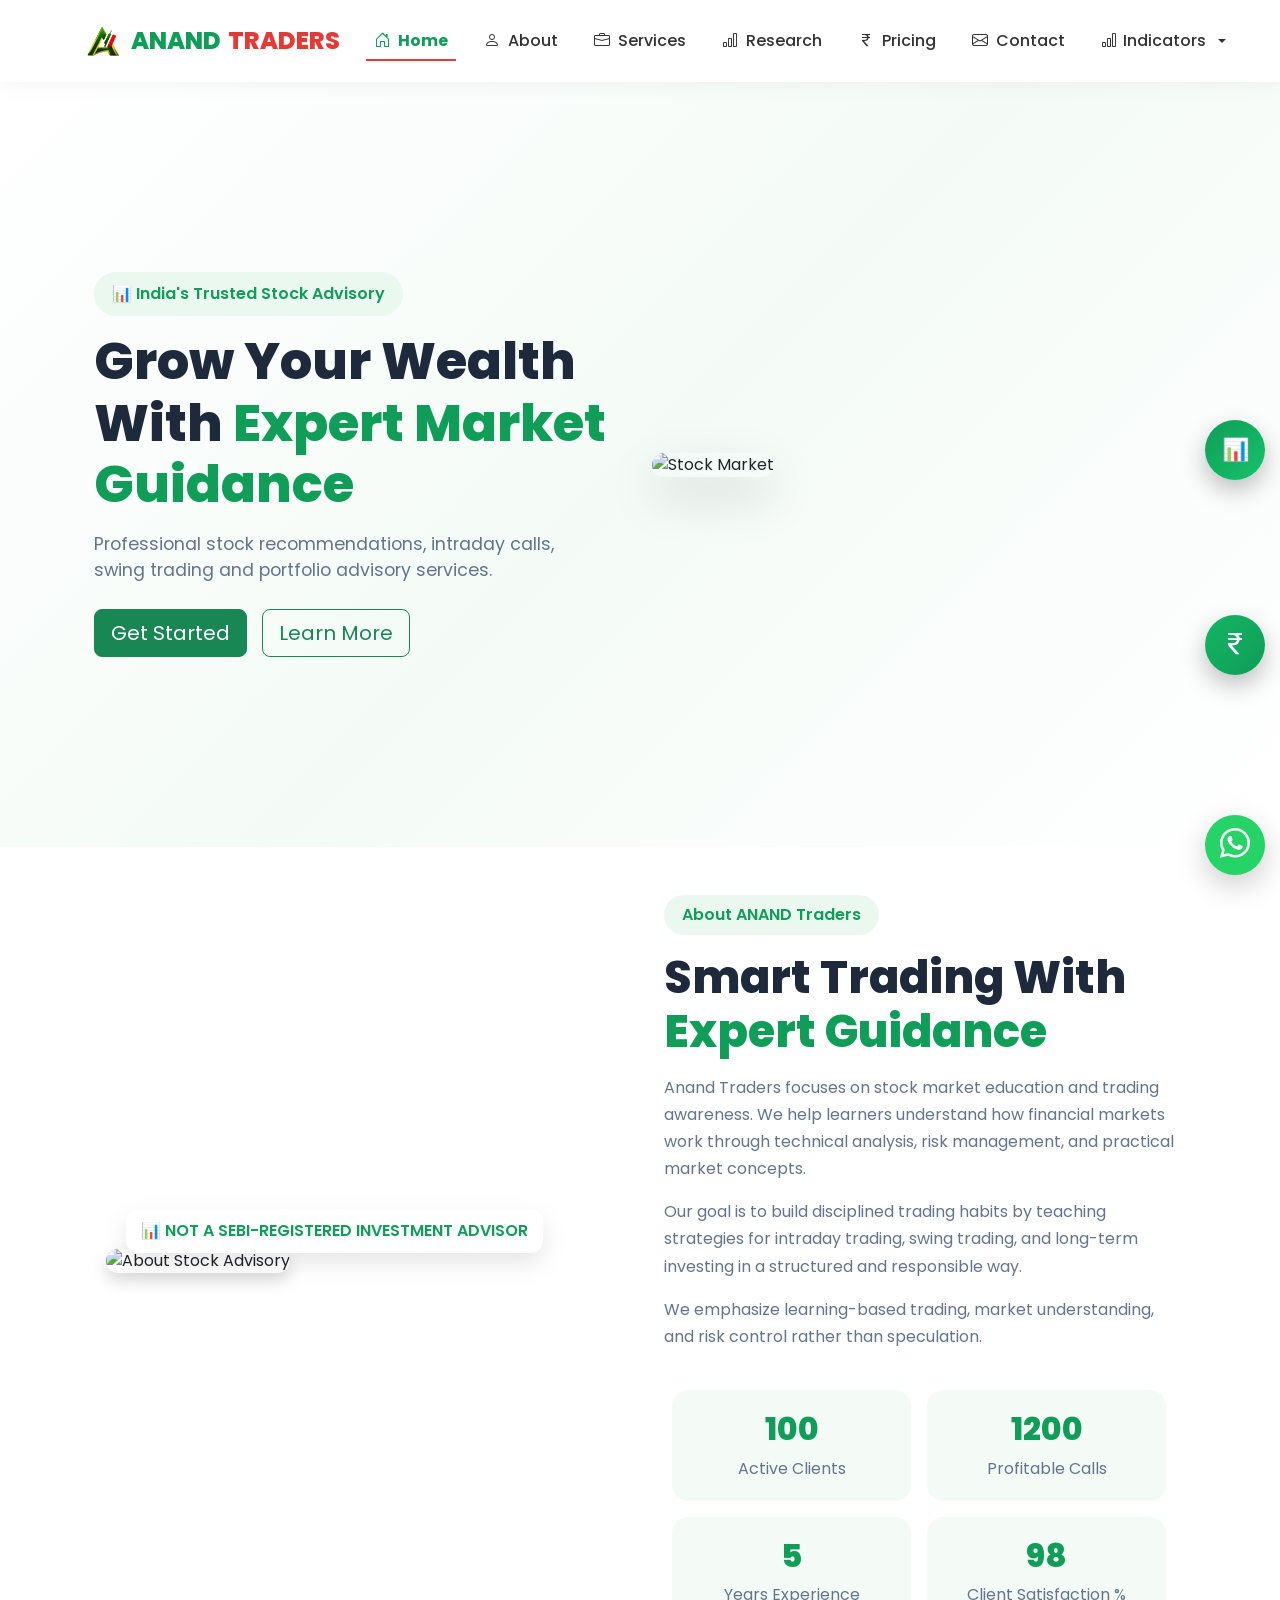
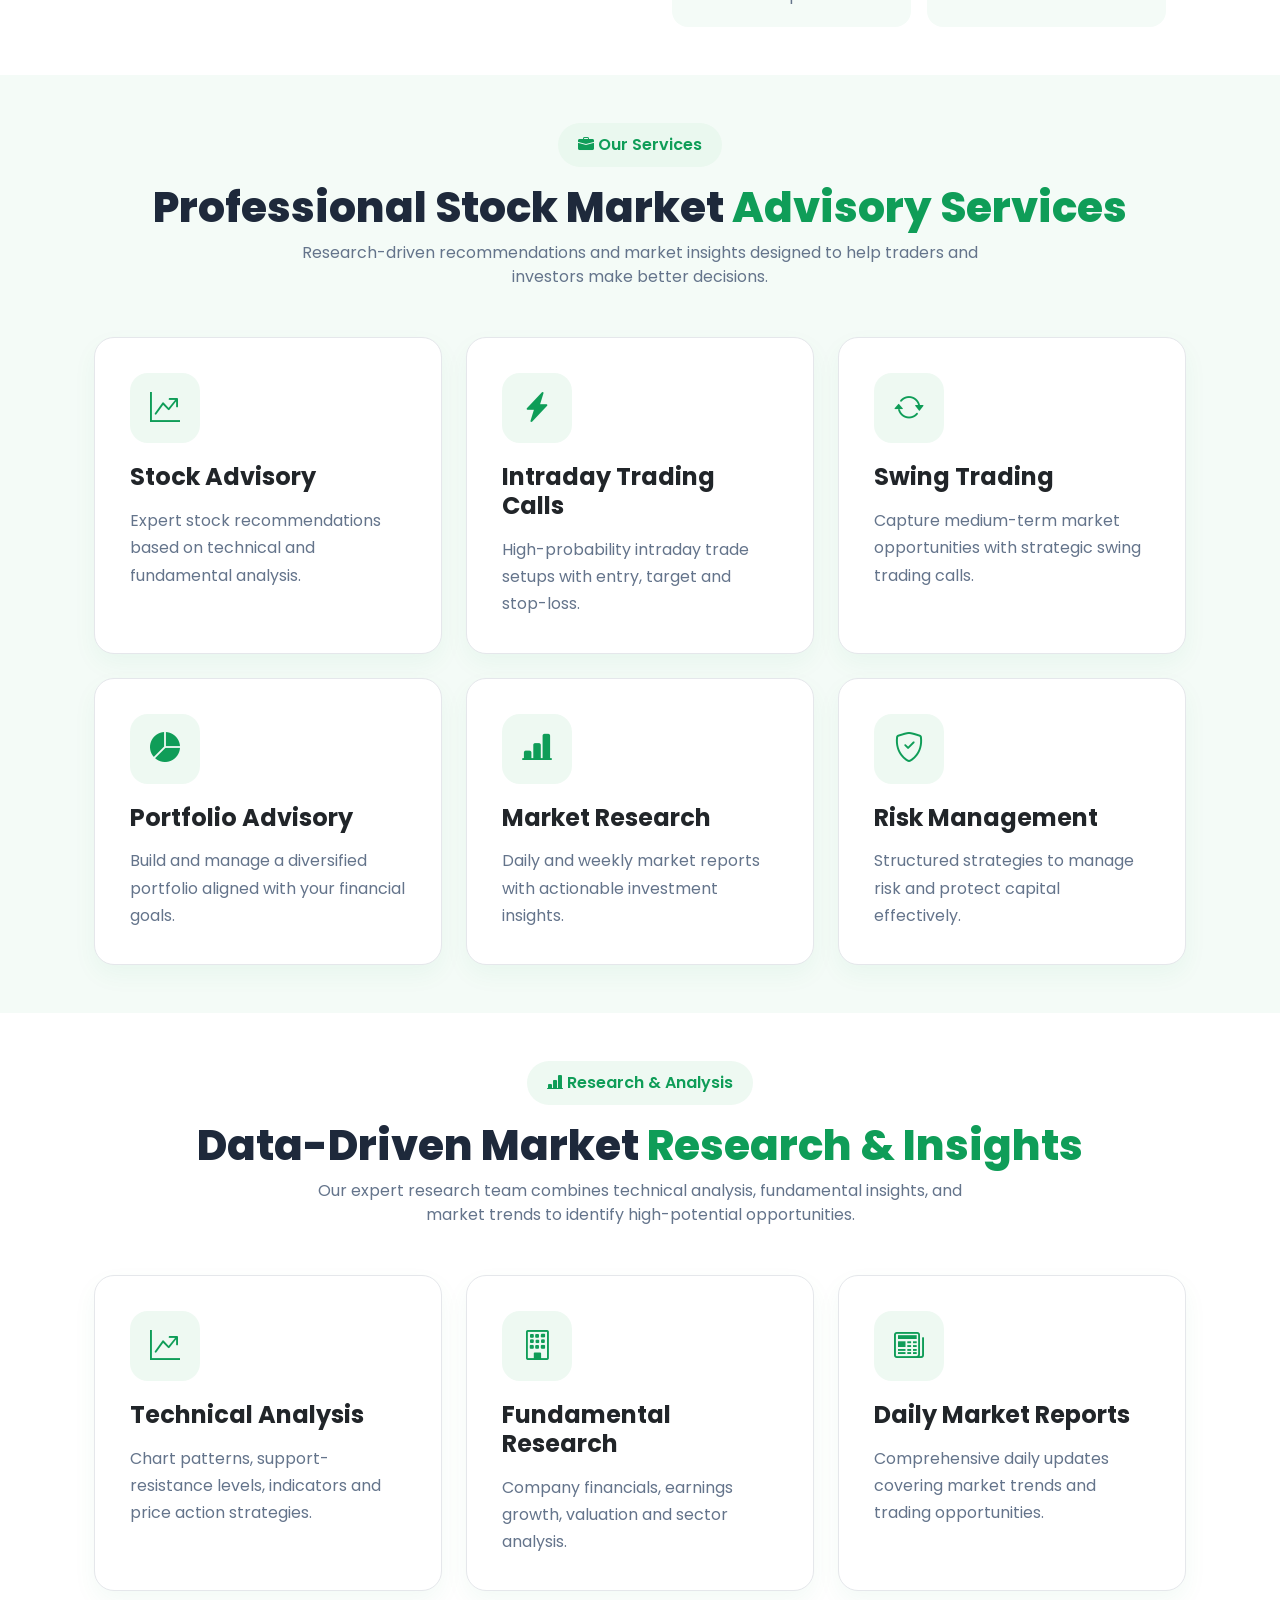
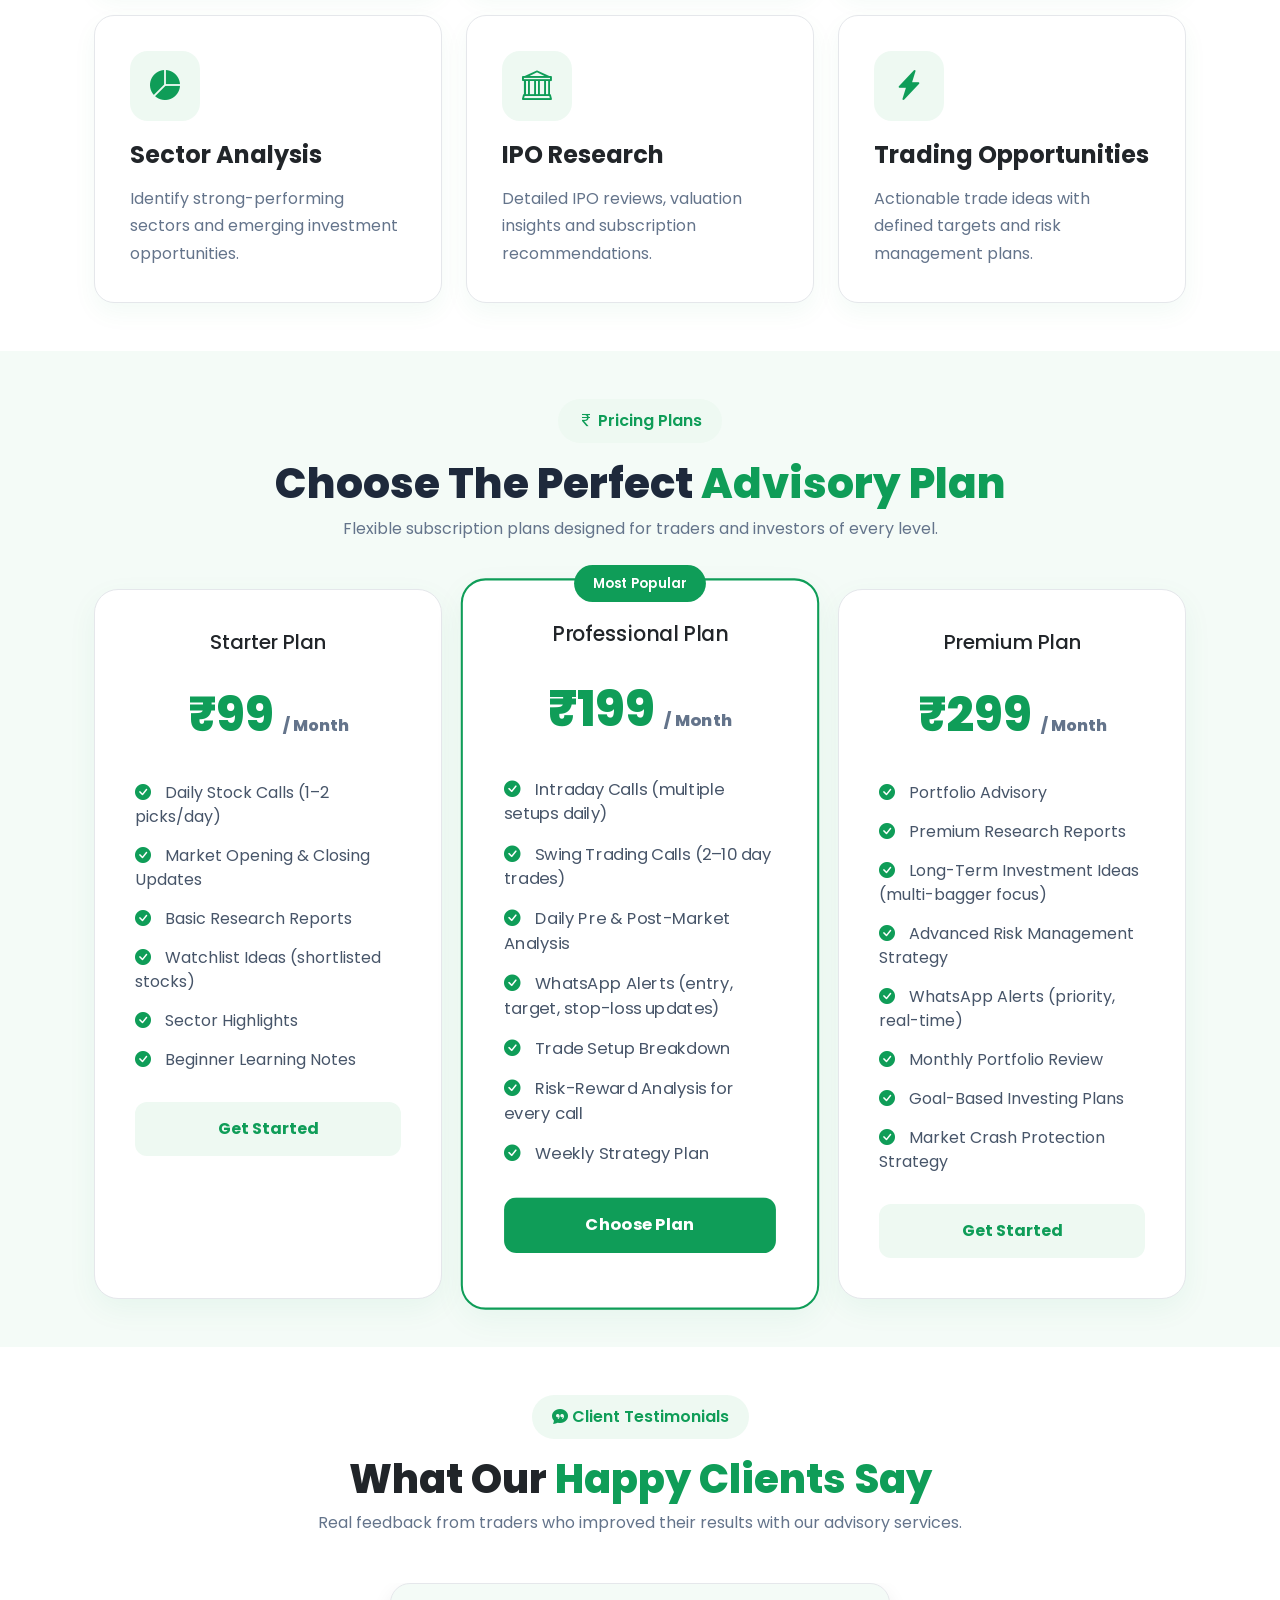
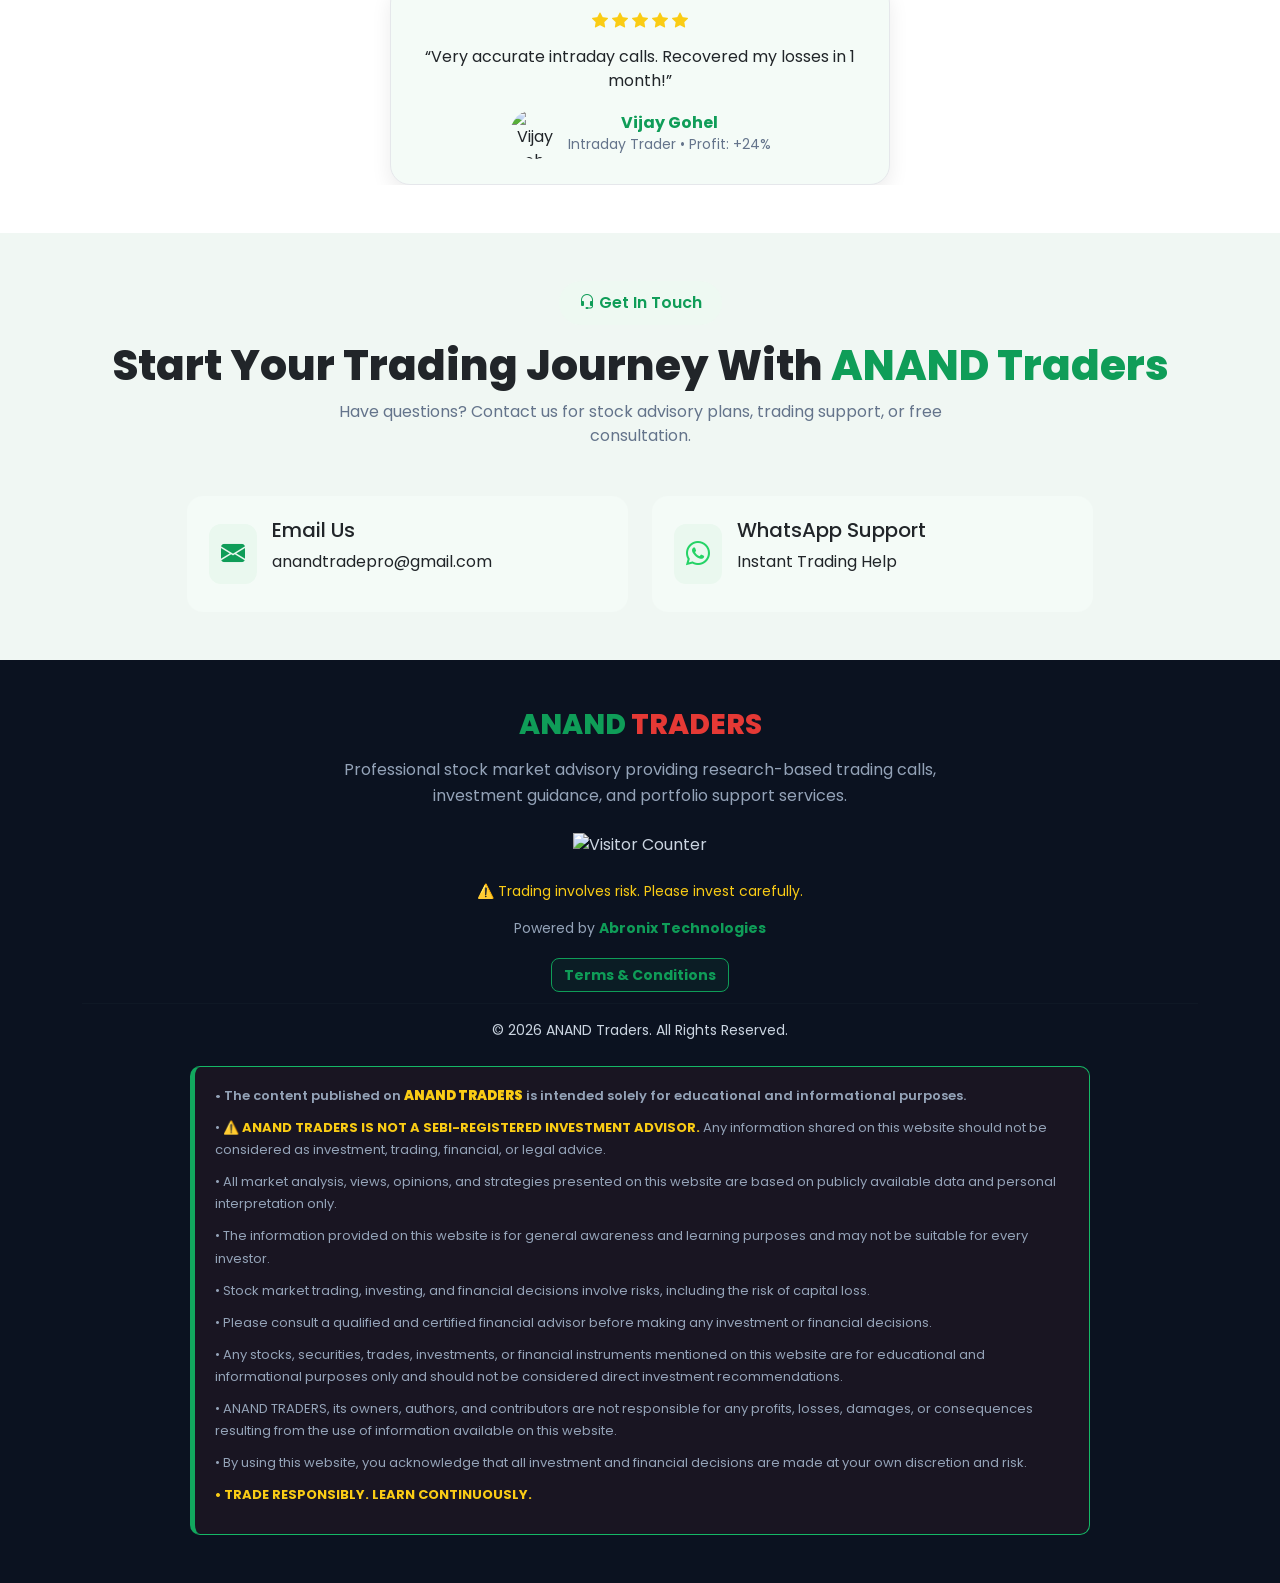
==== index.html @ d0d35b44 "Update index.html" ====
<!DOCTYPE html>
<html lang="en">
<head>
    <meta charset="UTF-8" />
    <meta name="viewport" content="width=device-width, initial-scale=1.0" />
    
    <!-- ══ GOOGLE SEO ══ -->
    <meta name="google-site-verification" content="BKKp4MAtDYce9E1KdZ9TclviGkEOBmXg_sfoEr4LxzI" />

    <!-- Google tag (gtag.js) -->
    <script async src="https://www.googletagmanager.com/gtag/js?id=G-46XBQFS4RG"></script>
    <script>
      window.dataLayer = window.dataLayer || [];
      function gtag(){dataLayer.push(arguments);}
      gtag('js', new Date());
    
      gtag('config', 'G-46XBQFS4RG');
    </script>

    <!-- Google Tag Manager -->
    <script>(function(w,d,s,l,i){w[l]=w[l]||[];w[l].push({'gtm.start':
    new Date().getTime(),event:'gtm.js'});var f=d.getElementsByTagName(s)[0],
    j=d.createElement(s),dl=l!='dataLayer'?'&l='+l:'';j.async=true;j.src=
    'https://www.googletagmanager.com/gtm.js?id='+i+dl;f.parentNode.insertBefore(j,f);
    })(window,document,'script','dataLayer','GTM-TKVQF9ZM');</script>
    <!-- End Google Tag Manager -->
    
    <!-- ══ PRIMARY SEO ══ -->
    <title>Anand Traders | Stock Market Education & Trading Insights</title>

    <meta name="title" content="Anand Traders in Anand, Nadiad, Vadodara, Gujarat | Stock Market Education, Trading Insights & Financial Learning">
    <meta name="description" content="Anand Traders provides stock market education, trading strategies, and investment learning in Anand, Gujarat. Learn technical analysis and build trading skills for beginners and learners." />
    <meta name="keywords" content="stock market education Anand, trading education Gujarat, technical analysis, share market basics, investment learning India" />

    <meta name="author" content="Anand Traders">
    <meta name="robots" content="index, follow, max-image-preview:large, max-snippet:-1, max-video-preview:-1">
    <meta name="language" content="English">

    <meta name="revisit-after" content="7 days">
    <meta name="rating" content="general">
    <meta name="copyright" content="Anand Traders 2026">
    <meta name="theme-color" content="#0F172A">

    <!-- ══ CANONICAL ══ -->
    <link rel="canonical" href="https://anandtraders.github.io/landing/">

    <!-- ══ OPEN GRAPH (FACEBOOK / LINKEDIN) ══ -->
    <meta property="og:type" content="website">
    <meta property="og:site_name" content="Anand Traders">
    <meta property="og:url" content="https://anandtraders.github.io/landing/">
    <meta property="og:title" content="Anand Traders | Stock Market Education & Trading Insights">
    <meta property="og:description" content="Learn stock market concepts, trading strategies, technical analysis, and financial awareness with Anand Traders.">
    <meta property="og:image" content="https://anandtraders.github.io/landing/images/og-image.png">
    <meta property="og:image:width" content="1200">
    <meta property="og:image:height" content="630">
    <meta property="og:locale" content="en_IN">

    <!-- ══ TWITTER CARD ══ -->
    <!--<meta name="twitter:card" content="summary_large_image">
    <meta name="twitter:title" content="Anand Traders | Stock Market Education">
    <meta name="twitter:description" content="Educational stock market content, trading knowledge, and financial learning resources.">
    <meta name="twitter:image" content="https://anandtraders.github.io/landing/images/og-image.png">-->

    <!-- ══ ICONS / FAVICON FIXED ══ -->
    <link rel="icon" type="image/png" href="images/favicon.ico">
    <link rel="apple-touch-icon" href="images/apple-touch-icon.png">

    <!-- ══ PRECONNECT (SPEED OPTIMIZATION) ══ -->
    <link rel="preconnect" href="https://fonts.googleapis.com">
    <link rel="preconnect" href="https://fonts.gstatic.com" crossorigin>

    <!-- ══ SCHEMA.ORG (LOCAL BUSINESS) ══ -->
    <!-- ================= ORGANIZATION SCHEMA ================= -->
    <script type="application/ld+json">
    {
      "@context": "https://schema.org",
      "@type": "Organization",
      "name": "Anand Traders",
      "url": "https://anandtraders.github.io/landing/",
      "logo": "https://anandtraders.github.io/landing/images/logo.png",
      "image": "https://anandtraders.github.io/landing/images/og-image.png",
      "description": "Anand Traders provides educational content related to stock markets, trading strategies, technical analysis, investment awareness, and financial learning.",
      "address": {
        "@type": "PostalAddress",
        "addressLocality": "Anand",
        "addressRegion": "Gujarat",
        "addressCountry": "IN"
      },
      "areaServed": [
        {
          "@type": "Place",
          "name": "Anand, Gujarat, India"
        },
        {
          "@type": "Country",
          "name": "India"
        }
      ]
    }
    </script>

    <!-- ================= EDUCATIONAL ORGANIZATION SCHEMA ================= -->
    <script type="application/ld+json">
    {
      "@context": "https://schema.org",
      "@type": "EducationalOrganization",
      "name": "Anand Traders",
      "url": "https://anandtraders.github.io/landing/",
      "logo": "https://anandtraders.github.io/landing/images/logo.png",
      "description": "Educational platform focused on stock market learning, trading education, technical analysis, and investment awareness.",
      "address": {
        "@type": "PostalAddress",
        "addressLocality": "Anand",
        "addressRegion": "Gujarat",
        "addressCountry": "IN"
      },
      "areaServed": [
        {
          "@type": "Place",
          "name": "Anand, Gujarat, India"
        },
        {
          "@type": "Country",
          "name": "India"
        }
      ]
    }
    </script>

    <!-- ================= SERVICE SCHEMA ================= -->
    <script type="application/ld+json">
    {
      "@context": "https://schema.org",
      "@type": "Service",
      "name": "Stock Market Education Services",
      "serviceType": "Stock Market Education",
      "provider": {
        "@type": "Organization",
        "name": "Anand Traders",
        "url": "https://anandtraders.github.io/landing/"
      },
      "areaServed": [
        {
          "@type": "Place",
          "name": "Anand, Gujarat, India"
        },
        {
          "@type": "Country",
          "name": "India"
        }
      ],
      "description": "Educational resources covering stock market basics, trading concepts, technical analysis, investment awareness, and financial learning."
    }
    </script>

    <!-- ================= WEBSITE SCHEMA ================= -->
    <script type="application/ld+json">
    {
      "@context": "https://schema.org",
      "@type": "WebSite",
      "name": "Anand Traders",
      "url": "https://anandtraders.github.io/landing/",
      "description": "Stock market education, trading insights, technical analysis, and financial learning resources.",
      "inLanguage": "en-IN",
      "publisher": {
        "@type": "Organization",
        "name": "Anand Traders",
        "url": "https://anandtraders.github.io/landing/"
      }
    }
    </script>

    <link rel="sitemap" type="application/xml" href="https://anandtraders.github.io/landing/sitemap.xml">
    <!-- ══ PRIMARY SEO ══ -->


    <!-- Bootstrap 5.3.3 -->
    <link href="https://cdn.jsdelivr.net/npm/bootstrap@5.3.3/dist/css/bootstrap.min.css" rel="stylesheet">
    <!-- Bootstrap Icons -->
    <link rel="stylesheet" href="https://cdn.jsdelivr.net/npm/bootstrap-icons@1.11.3/font/bootstrap-icons.min.css">
    <!-- Google Fonts -->
    <link href="https://fonts.googleapis.com/css2?family=Poppins:wght@400;500;600;700;800&display=swap" rel="stylesheet">

    <!-- External CSS file -->
    <link rel="stylesheet" href="css/stylesheet.css">
</head>
<body id="home">
    <!-- Google Tag Manager (noscript) -->
    <noscript><iframe src="https://www.googletagmanager.com/ns.html?id=GTM-TKVQF9ZM"
    height="0" width="0" style="display:none;visibility:hidden"></iframe></noscript>
    <!-- End Google Tag Manager (noscript) -->
    
    <!-- Navbar Start -->
    <nav class="navbar navbar-expand-lg sticky-top">
        <div class="container">

            <!-- BRAND -->
            <!--<a class="navbar-brand" href="#">ANAND <span>TRADERS</span>
            </a>-->
            <a class="navbar-brand d-flex align-items-center" href="#home" title="Anand Traders - India's Trusted Stock Advisory" aria-label="Anand Traders Home">

                <img src="images/anand-traders-logo.png" alt="Anand Traders Logo" title="Anand Traders Logo" width="42" height="42">
                ANAND <span>TRADERS</span>
            </a>


            <!-- MOBILE TOGGLER -->
            <button class="navbar-toggler" type="button" data-bs-toggle="collapse" data-bs-target="#menu">
                <span class="navbar-toggler-icon"></span>
            </button>

            <!-- MENU -->
            <div class="collapse navbar-collapse" id="menu">
          <ul class="navbar-nav mx-auto align-items-lg-center">
            <!-- HOME -->
            <li class="nav-item">
              <a
                class="nav-link active d-flex align-items-center gap-2"
                href="#home"
              >
                <i class="bi bi-house-door"></i>
                <span>Home</span>
              </a>
            </li>

            <!-- ABOUT -->
            <li class="nav-item">
              <a class="nav-link d-flex align-items-center gap-2" href="#about">
                <i class="bi bi-person"></i>
                <span>About</span>
              </a>
            </li>

            <!-- SERVICES (FIXED - NO UNDERLINE CONFLICT) services-->
            <li class="nav-item">
              <a
                class="nav-link d-flex align-items-center gap-2"
                href="#services"
              >
                <i class="bi bi-briefcase"></i>
                <span>Services</span>
              </a>
            </li>

            <!--<li class="nav-item dropdown">
                        <a class="nav-link dropdown-toggle d-flex align-items-center gap-2" href="#" data-bs-toggle="dropdown">
                            <i class="bi bi-briefcase"></i>
                            <span>Services</span>
                        </a>

                        <ul class="dropdown-menu">
                            <li><a class="dropdown-item" href="#services">Stock Advisory</a></li>
                            <li><a class="dropdown-item" href="#services">Intraday Calls</a></li>
                            <li><a class="dropdown-item" href="#services">Swing Trading</a></li>
                            <li><a class="dropdown-item" href="#services">Options Trading</a></li>
                        </ul>
                    </li>-->

            <!-- RESEARCH -->
            <li class="nav-item">
              <a
                class="nav-link d-flex align-items-center gap-2"
                href="#research"
              >
                <i class="bi bi-bar-chart"></i>
                <span>Research</span>
              </a>
            </li>

            <!-- PRICING -->
            <li class="nav-item">
              <a
                class="nav-link d-flex align-items-center gap-2"
                href="#pricing"
              >
                <i class="bi bi-currency-rupee"></i>
                <span>Pricing</span>
              </a>
            </li>

            <!-- CONTACT -->
            <li class="nav-item">
              <a
                class="nav-link d-flex align-items-center gap-2"
                href="#contact"
              >
                <i class="bi bi-envelope"></i>
                <span>Contact</span>
              </a>
            </li>

            <!-- INDICATORS -->
            <li class="nav-item dropdown">
              <a
                class="nav-link dropdown-toggle"
                href="#"
                role="button"
                data-bs-toggle="dropdown"
                aria-expanded="false"
              >
                <i class="bi bi-bar-chart"></i>
                Indicators
              </a>

              <ul class="dropdown-menu">
                <!-- DOWNLOAD FILES -->
                <li>
                  <a class="dropdown-item" href="Indicators/Anand_Traders_Advanced _RIS.txt" download>
                    <i class="bi bi-download me-2"></i>
                   Advanced RIS
                  </a>
                  <a class="dropdown-item" href="Indicators/CPR_by_ANANDTRADERS.txt" download>
                    <i class="bi bi-download me-2"></i>
                   CPR
                  </a>
                  <a class="dropdown-item" href="Indicators/Supply_and_Demad_ANAND_TRADERS.txt" download>
                    <i class="bi bi-download me-2"></i>
                   Supply & Demand
                  </a>
                </li>

                <!-- EXTERNAL LINKS -->
                <li>
                  <!-- <a class="dropdown-item" href="#">
                    <i class="bi bi-bar-chart-line me-2"></i>
                    Fundamental Indicators
                  </a> -->
                  <a
                    class="dropdown-item"
                    href="https://chartink.com/screener/anand-traders-3"
                    target="_blank"
                    rel="noopener noreferrer">
                    <i class="bi bi-box-arrow-up-right me-2"></i>
                    1 Chartink Screener
                  </a>
                  <a
                    class="dropdown-item"
                    href="https://chartink.com/screener/anand-traders-4"
                    target="_blank"
                    rel="noopener noreferrer">
                    <i class="bi bi-box-arrow-up-right me-2"></i>
                    2 Chartink Screener
                  </a>
                  <a
                    class="dropdown-item"
                    href="https://chartink.com/screener/anand-traders-5"
                    target="_blank"
                    rel="noopener noreferrer">
                    <i class="bi bi-box-arrow-up-right me-2"></i>
                    3 Chartink Screener
                  </a>
                   <a
                    class="dropdown-item"
                    href="https://chartink.com/screener/anand-traders-6"
                    target="_blank"
                    rel="noopener noreferrer">
                    <i class="bi bi-box-arrow-up-right me-2"></i>
                    4 Chartink Screener
                  </a>
                  <a
                    class="dropdown-item"
                    href="https://chartink.com/screener/swing-stocks-in-1-minute-4"
                    target="_blank"
                    rel="noopener noreferrer">
                    <i class="bi bi-box-arrow-up-right me-2"></i>
                    5 Chartink Screener
                  </a>
                    <a
                    class="dropdown-item"
                    href="https://chartink.com/screener/stage-2-stocks-atfinallynitin?src=wassup"
                    target="_blank"
                    rel="noopener noreferrer">
                    <i class="bi bi-box-arrow-up-right me-2"></i>
                    6 Chartink Screener
                  </a>
                </li>
              </ul>
            </li>
          </ul>
        </div>
    <!-- MENU END-->

            
        </div>
    </nav>
    <!-- Navbar End -->

    <!-- HERO Start -->
    <section class="hero-section">

        <div id="heroSlider" class="carousel slide carousel-fade" data-bs-ride="carousel" data-bs-interval="4000">

            <div class="carousel-inner">

                <!-- SLIDE 1 -->
                <div class="carousel-item active">

                    <div class="container">
                        <div class="row align-items-center hero-slide">

                            <!-- TEXT -->
                            <div class="col-lg-6 hero-content">

                                <span class="hero-badge">📊 India's Trusted Stock Advisory
                                </span>

                                <h1 class="hero-title">Grow Your Wealth With
                                <span>Expert Market Guidance</span>
                                </h1>

                                <p class="hero-desc">
                                    Professional stock recommendations, intraday calls,
                                swing trading and portfolio advisory services.
                                </p>

                                <div class="hero-buttons">
                                    <a href="#pricing" class="btn btn-success btn-lg">Get Started</a>
                                    <a href="#about" class="btn btn-outline-success btn-lg">Learn More</a>
                                </div>

                            </div>

                            <!-- IMAGE -->
                            <div class="col-lg-6">
                                <div class="hero-image position-relative">

                                    <img src="https://images.unsplash.com/photo-1707761918029-1295034aa31e?auto=format&fit=crop&w=1200&q=80"
                                        alt="Stock Market">

                                    <div class="floating-card d-none">
                                        📈 +24.5% Growth
                                    </div>

                                </div>
                            </div>

                        </div>
                    </div>

                </div>

            </div>

        </div>

    </section>
    <!-- HERO End -->

    <!-- About Section Start -->
    <section class="about-section py-5" id="about">

        <div class="container">

            <div class="row align-items-center g-5">

                <!-- IMAGE -->
                <div class="col-lg-6">

                    <div class="about-image position-relative">

                        <img src="https://images.unsplash.com/photo-1589560989620-61bf48e97abb?auto=format&fit=crop&w=1200&q=80"
                            class="img-fluid rounded-4 shadow"
                            alt="About Stock Advisory">

                        <!-- Floating Badge -->
                        <div class="about-badge">
                            📊 NOT A SEBI-REGISTERED INVESTMENT ADVISOR
                        </div>

                    </div>

                </div>

                <!-- CONTENT -->
                <div class="col-lg-6">

                    <span class="about-tag">About ANAND Traders
                    </span>

                    <h2 class="about-title mt-3">Smart Trading With
                    <span>Expert Guidance</span>
                    </h2>

                    <p class="about-desc">
                        Anand Traders focuses on stock market education and trading awareness. We help learners understand how financial markets work through technical analysis, risk management, and practical market concepts.
                    </p>
                    <p class="about-desc">
                        Our goal is to build disciplined trading habits by teaching strategies for intraday trading, swing trading, and long-term investing in a structured and responsible way.
                    </p>
                    
                    <p class="about-desc">
                        We emphasize learning-based trading, market understanding, and risk control rather than speculation.
                    </p>

                    <!-- COUNTERS -->
                    <div class="row g-3 mt-4">

                        <div class="col-6">
                            <div class="counter-box">
                                <h3 class="counter" data-target="100">0</h3>
                                <p>Active Clients</p>
                            </div>
                        </div>

                        <div class="col-6">
                            <div class="counter-box">
                                <h3 class="counter" data-target="1200">0</h3>
                                <p>Profitable Calls</p>
                            </div>
                        </div>

                        <div class="col-6">
                            <div class="counter-box">
                                <h3 class="counter" data-target="5">0</h3>
                                <p>Years Experience</p>
                            </div>
                        </div>

                        <div class="col-6">
                            <div class="counter-box">
                                <h3 class="counter" data-target="98">0</h3>
                                <p>Client Satisfaction %</p>
                            </div>
                        </div>

                    </div>

                </div>

            </div>

        </div>

    </section>
    <!-- About Section End -->


    <!-- Services Section Start -->
    <section class="services-section py-5" id="services">

        <div class="container">

            <div class="text-center mb-5">

                <span class="service-tag">
                    <i class="bi bi-briefcase-fill"></i>
                    Our Services
                </span>

                <h2 class="service-title mt-3">Professional Stock Market
                <span>Advisory Services</span>
                </h2>

                <p class="service-subtitle">
                    Research-driven recommendations and market insights
                designed to help traders and investors make better decisions.
                </p>

            </div>

            <div class="row g-4">

                <!-- Service 1 -->

                <div class="col-lg-4 col-md-6">

                    <div class="service-card">

                        <div class="service-icon">
                            <i class="bi bi-graph-up-arrow"></i>
                        </div>

                        <h4>Stock Advisory</h4>

                        <p>
                            Expert stock recommendations based on
                        technical and fundamental analysis.
                        </p>

                    </div>

                </div>

                <!-- Service 2 -->

                <div class="col-lg-4 col-md-6">

                    <div class="service-card">

                        <div class="service-icon">
                            <i class="bi bi-lightning-charge-fill"></i>
                        </div>

                        <h4>Intraday Trading Calls</h4>

                        <p>
                            High-probability intraday trade setups
                        with entry, target and stop-loss.
                        </p>

                    </div>

                </div>

                <!-- Service 3 -->

                <div class="col-lg-4 col-md-6">

                    <div class="service-card">

                        <div class="service-icon">
                            <i class="bi bi-arrow-repeat"></i>
                        </div>

                        <h4>Swing Trading</h4>

                        <p>
                            Capture medium-term market opportunities
                        with strategic swing trading calls.
                        </p>

                    </div>

                </div>

                <!-- Service 4 -->

                <div class="col-lg-4 col-md-6">

                    <div class="service-card">

                        <div class="service-icon">
                            <i class="bi bi-pie-chart-fill"></i>
                        </div>

                        <h4>Portfolio Advisory</h4>

                        <p>
                            Build and manage a diversified portfolio
                        aligned with your financial goals.
                        </p>

                    </div>

                </div>

                <!-- Service 5 -->

                <div class="col-lg-4 col-md-6">

                    <div class="service-card">

                        <div class="service-icon">
                            <i class="bi bi-bar-chart-line-fill"></i>
                        </div>

                        <h4>Market Research</h4>

                        <p>
                            Daily and weekly market reports with
                        actionable investment insights.
                        </p>

                    </div>

                </div>

                <!-- Service 6 -->

                <div class="col-lg-4 col-md-6">

                    <div class="service-card">

                        <div class="service-icon">
                            <i class="bi bi-shield-check"></i>
                        </div>

                        <h4>Risk Management</h4>

                        <p>
                            Structured strategies to manage risk
                        and protect capital effectively.
                        </p>

                    </div>

                </div>

            </div>

        </div>

    </section>
    <!-- Services Section End -->

    <!-- Research Section Start -->
    <section class="research-section py-5" id="research">

        <div class="container">

            <div class="text-center mb-5">

                <span class="research-tag">
                    <i class="bi bi-bar-chart-line-fill"></i>
                    Research & Analysis
                </span>

                <h2 class="research-title mt-3">Data-Driven Market
                <span>Research & Insights</span>
                </h2>

                <p class="research-subtitle">
                    Our expert research team combines technical analysis,
                fundamental insights, and market trends to identify
                high-potential opportunities.
                </p>

            </div>

            <div class="row g-4">

                <!-- Card 1 -->

                <div class="col-lg-4 col-md-6">

                    <div class="research-card">

                        <div class="research-icon">
                            <i class="bi bi-graph-up-arrow"></i>
                        </div>

                        <h4>Technical Analysis</h4>

                        <p>
                            Chart patterns, support-resistance levels,
                        indicators and price action strategies.
                        </p>

                    </div>

                </div>

                <!-- Card 2 -->

                <div class="col-lg-4 col-md-6">

                    <div class="research-card">

                        <div class="research-icon">
                            <i class="bi bi-building"></i>
                        </div>

                        <h4>Fundamental Research</h4>

                        <p>
                            Company financials, earnings growth,
                        valuation and sector analysis.
                        </p>

                    </div>

                </div>

                <!-- Card 3 -->

                <div class="col-lg-4 col-md-6">

                    <div class="research-card">

                        <div class="research-icon">
                            <i class="bi bi-newspaper"></i>
                        </div>

                        <h4>Daily Market Reports</h4>

                        <p>
                            Comprehensive daily updates covering
                        market trends and trading opportunities.
                        </p>

                    </div>

                </div>

                <!-- Card 4 -->

                <div class="col-lg-4 col-md-6">

                    <div class="research-card">

                        <div class="research-icon">
                            <i class="bi bi-pie-chart-fill"></i>
                        </div>

                        <h4>Sector Analysis</h4>

                        <p>
                            Identify strong-performing sectors and
                        emerging investment opportunities.
                        </p>

                    </div>

                </div>

                <!-- Card 5 -->

                <div class="col-lg-4 col-md-6">

                    <div class="research-card">

                        <div class="research-icon">
                            <i class="bi bi-bank"></i>
                        </div>

                        <h4>IPO Research</h4>

                        <p>
                            Detailed IPO reviews, valuation insights
                        and subscription recommendations.
                        </p>

                    </div>

                </div>

                <!-- Card 6 -->

                <div class="col-lg-4 col-md-6">

                    <div class="research-card">

                        <div class="research-icon">
                            <i class="bi bi-lightning-charge-fill"></i>
                        </div>

                        <h4>Trading Opportunities</h4>

                        <p>
                            Actionable trade ideas with defined
                        targets and risk management plans.
                        </p>

                    </div>

                </div>

            </div>

        </div>

    </section>
    <!-- Research Section End -->

    <!-- Pricing Section Start -->
    <section class="pricing-section py-5" id="pricing">

        <div class="container">

            <div class="text-center mb-5">

                <span class="pricing-tag">
                    <i class="bi bi-currency-rupee"></i>
                    Pricing Plans
                </span>

                <h2 class="pricing-title mt-3">Choose The Perfect
                <span>Advisory Plan</span>
                </h2>

                <p class="pricing-subtitle">
                    Flexible subscription plans designed for traders
                and investors of every level.
                </p>

            </div>

            <div class="row g-4">

                <!-- Starter Plan -->

                <div class="col-lg-4">

                    <div class="pricing-card">

                        <h5>Starter Plan</h5>

                        <div class="price">
                            ₹99
                        <span>/ Month</span>
                        </div>

                        <ul class="pricing-list">

                            <li>
                                <i class="bi bi-check-circle-fill"></i>
                                Daily Stock Calls (1–2 picks/day)
                            </li>

                            <li>
                                <i class="bi bi-check-circle-fill"></i>
                                Market Opening & Closing Updates
                            </li>

                            <li>
                                <i class="bi bi-check-circle-fill"></i>
                                Basic Research Reports
                            </li>
                            <li>
                                <i class="bi bi-check-circle-fill"></i>
                                Watchlist Ideas (shortlisted stocks)
                            </li>
                            <li>
                                <i class="bi bi-check-circle-fill"></i>
                                Sector Highlights
                            </li>
                            <li>
                                <i class="bi bi-check-circle-fill"></i>
                                Beginner Learning Notes
                            </li>

                        </ul>

                        <a href="#contact" class="btn btn-plan">Get Started
                        </a>

                    </div>

                </div>

                <!-- Professional Plan -->

                <div class="col-lg-4">

                    <div class="pricing-card featured">

                        <div class="popular-badge">
                            Most Popular
                        </div>

                        <h5>Professional Plan</h5>

                        <div class="price">
                            ₹199
                        <span>/ Month</span>
                        </div>

                        <ul class="pricing-list">

                            <li>
                                <i class="bi bi-check-circle-fill"></i>
                                Intraday Calls (multiple setups daily)
                            </li>

                            <li>
                                <i class="bi bi-check-circle-fill"></i>
                                Swing Trading Calls (2–10 day trades)
                            </li>

                            <li>
                                <i class="bi bi-check-circle-fill"></i>
                                Daily Pre & Post-Market Analysis
                            </li>

                            <li>
                                <i class="bi bi-check-circle-fill"></i>
                                WhatsApp Alerts (entry, target, stop-loss updates)
                            </li>
                            <li>
                                <i class="bi bi-check-circle-fill"></i>
                                Trade Setup Breakdown 
                            </li>
                            <li>
                                <i class="bi bi-check-circle-fill"></i>
                                Risk-Reward Analysis for every call
                            </li>

                            <li>
                                <i class="bi bi-check-circle-fill"></i>
                                Weekly Strategy Plan
                            </li>

                        </ul>

                        <a href="#contact" class="btn btn-featured">Choose Plan
                        </a>

                    </div>

                </div>

                <!-- Premium Plan -->

                <div class="col-lg-4">

                    <div class="pricing-card">

                        <h5>Premium Plan</h5>

                        <div class="price">
                            ₹299
                        <span>/ Month</span>
                        </div>

                        <ul class="pricing-list">

                            <li>
                                <i class="bi bi-check-circle-fill"></i>
                                Portfolio Advisory
                            </li>

                            <li>
                                <i class="bi bi-check-circle-fill"></i>
                                Premium Research Reports
                            </li>

                            <li>
                                <i class="bi bi-check-circle-fill"></i>
                                Long-Term Investment Ideas (multi-bagger focus)
                            </li>
                            <li>
                                <i class="bi bi-check-circle-fill"></i>
                                Advanced Risk Management Strategy
                            </li>
                            <li>
                                <i class="bi bi-check-circle-fill"></i>
                                WhatsApp Alerts (priority, real-time)
                            </li>
                            <li>
                                <i class="bi bi-check-circle-fill"></i>
                                Monthly Portfolio Review
                            </li>
                            <li>
                                <i class="bi bi-check-circle-fill"></i>
                                Goal-Based Investing Plans
                            </li>
                            <li>
                                <i class="bi bi-check-circle-fill"></i>
                                Market Crash Protection Strategy
                            </li>
                        </ul>

                        <a href="#contact" class="btn btn-plan">Get Started
                        </a>

                    </div>

                </div>

            </div>

        </div>

    </section>
    <!-- Pricing Section End -->

    <!-- Testimonial Section Start -->
    <section class="testimonial-section py-5" id="testimonials">

        <div class="container">

            <!-- HEADER -->
            <div class="text-center mb-5">
                <span class="testimonial-tag">
                    <i class="bi bi-chat-quote-fill me-1"></i>Client Testimonials
                </span>

                <h2 class="testimonial-title mt-3">What Our <span>Happy Clients Say</span>
                </h2>

                <p class="testimonial-subtitle">
                    Real feedback from traders who improved their results with our advisory services.
                </p>
            </div>

            <!-- Carousel -->
            <div id="testimonialCarousel" class="carousel carousel-fade slide" data-bs-ride="carousel" data-bs-interval="3000" data-bs-pause="hover">

                <div class="carousel-inner">

                    <!-- Slide 1 -->
                    <div class="carousel-item active">
                        <div class="testimonial-card mx-auto">
                            <div class="stars">
                                <i class="bi bi-star-fill"></i>
                                <i class="bi bi-star-fill"></i>
                                <i class="bi bi-star-fill"></i>
                                <i class="bi bi-star-fill"></i>
                                <i class="bi bi-star-fill"></i>
                            </div>
                            <p>“Very accurate intraday calls. Recovered my losses in 1 month!”</p>
                            <div class="client d-flex align-items-center justify-content-center gap-2">
                                <img src="https://plus.unsplash.com/premium_photo-1739786996060-2769f1ded135?q=80&w=1760&auto=format&fit=crop" alt="Vijay Gohel">
                                <div>
                                    <h6>Vijay Gohel</h6>
                                    <small>Intraday Trader • Profit: +24%</small>
                                </div>
                            </div>
                        </div>
                    </div>

                    <!-- Slide 2 -->
                    <div class="carousel-item">
                        <div class="testimonial-card mx-auto">
                            <div class="stars">
                                <i class="bi bi-star-fill"></i>
                                <i class="bi bi-star-fill"></i>
                                <i class="bi bi-star-fill"></i>
                                <i class="bi bi-star-fill"></i>
                                <i class="bi bi-star-half"></i>
                            </div>
                            <p>“Swing trading calls are excellent. Clear strategy and risk management.”</p>
                            <div class="client d-flex align-items-center justify-content-center gap-2">
                                <img src="https://plus.unsplash.com/premium_photo-1739786996060-2769f1ded135?q=80&w=1760&auto=format&fit=crop" alt="Ashwin Barot">
                                <div>
                                    <h6>Ashwin Barot</h6>
                                    <small>Swing Trader • Profit: +18%</small>
                                </div>
                            </div>
                        </div>
                    </div>

                    <!-- Slide 3 -->
                    <div class="carousel-item">
                        <div class="testimonial-card mx-auto">
                            <div class="stars">
                                <i class="bi bi-star-fill"></i>
                                <i class="bi bi-star-fill"></i>
                                <i class="bi bi-star-fill"></i>
                                <i class="bi bi-star-fill"></i>
                                <i class="bi bi-star-fill"></i>
                            </div>
                            <p>“Best advisory service for beginners. Support team is very responsive.”</p>
                            <div class="client d-flex align-items-center justify-content-center gap-2">
                                <img src="https://plus.unsplash.com/premium_photo-1739786996060-2769f1ded135?q=80&w=1760&auto=format&fit=crop" alt="Hassan Vhora">
                                <div>
                                    <h6>Hassan Vhora</h6>
                                    <small>Investor • Profit: +12%</small>
                                </div>
                            </div>
                        </div>
                    </div>

                    <!-- Slide 4 -->
                    <div class="carousel-item">
                        <div class="testimonial-card mx-auto">
                            <div class="stars">
                                <i class="bi bi-star-fill"></i>
                                <i class="bi bi-star-fill"></i>
                                <i class="bi bi-star-fill"></i>
                                <i class="bi bi-star-fill"></i>
                                <i class="bi bi-star-half"></i>
                            </div>
                            <p>“Clear targets and stop-loss. Perfect for part-time traders.”</p>
                            <div class="client d-flex align-items-center justify-content-center gap-2">
                                <img src="https://plus.unsplash.com/premium_photo-1739786996060-2769f1ded135?q=80&w=1760&auto=format&fit=crop" alt="Yunus Vohra">
                                <div>
                                    <h6>Yunus Vohra</h6>
                                    <small>Intraday Trader • Profit: +21%</small>
                                </div>
                            </div>
                        </div>
                    </div>

                    <!-- Slide 5 -->
                    <div class="carousel-item">
                        <div class="testimonial-card mx-auto">
                            <div class="stars">
                                <i class="bi bi-star-fill"></i>
                                <i class="bi bi-star-fill"></i>
                                <i class="bi bi-star-fill"></i>
                                <i class="bi bi-star-fill"></i>
                                <i class="bi bi-star-fill"></i>
                            </div>
                            <p>“Professional guidance, very easy to follow. Highly recommended!”</p>
                            <div class="client d-flex align-items-center justify-content-center gap-2">
                                <img src="https://plus.unsplash.com/premium_photo-1739786996060-2769f1ded135?q=80&w=1760&auto=format&fit=crop" alt="Sabbir Vhora">
                                <div>
                                    <h6>Sabbir Vhora</h6>
                                    <small>Swing Trader • Profit: +15%</small>
                                </div>
                            </div>
                        </div>
                    </div>

                </div>

                <!-- Optional controls (hide if clean slider needed) -->
                <button class="carousel-control-prev" type="button" data-bs-target="#testimonialCarousel" data-bs-slide="prev">
                    <span class="carousel-control-prev-icon bg-dark rounded-circle p-3"></span>
                </button>
                <button class="carousel-control-next" type="button" data-bs-target="#testimonialCarousel" data-bs-slide="next">
                    <span class="carousel-control-next-icon bg-dark rounded-circle p-3"></span>
                </button>

            </div>

        </div>

    </section>
    <!-- Testimonial Section End -->

    <!-- Contact Section Start -->
    <section class="contact-section py-5" id="contact">

        <div class="container">

            <!-- HEADER -->
            <div class="text-center mb-5">

                <span class="contact-tag">
                    <i class="bi bi-headset"></i>
                    Get In Touch
                </span>

                <h2 class="contact-title mt-3">Start Your Trading Journey With <span>ANAND Traders</span>
                </h2>

                <p class="contact-subtitle">
                    Have questions? Contact us for stock advisory plans,
                trading support, or free consultation.
                </p>

            </div>

            <!-- LEFT RIGHT CONTACT -->
            <div class="row justify-content-center g-4">

                <!-- EMAIL -->
                <div class="col-lg-5 col-md-6">

                    <a href="mailto:anandtradepro@gmail.com"
                        class="info-card text-decoration-none h-100">

                        <i class="bi bi-envelope-fill"></i>

                        <div>
                            <h5>Email Us</h5>
                            <p>anandtradepro@gmail.com</p>
                        </div>

                    </a>

                </div>

                <!-- WHATSAPP -->
                <div class="col-lg-5 col-md-6">

                    <a href="#"
                        class="info-card whatsapp text-decoration-none h-100"
                        data-bs-toggle="modal"
                        data-bs-target="#whatsappModal">

                        <i class="bi bi-whatsapp"></i>

                        <div>
                            <h5>WhatsApp Support</h5>
                            <p>Instant Trading Help</p>
                        </div>

                    </a>

                </div>

            </div>

        </div>

    </section>
    <!-- Contact Section End -->

    <!-- Footer Start -->
    <footer class="footer-section py-5">

        <div class="container text-center">

            <h3 class="footer-logo mb-3">ANAND <span>TRADERS</span>
            </h3>

            <p class="footer-text mx-auto" style="max-width: 600px;">
                Professional stock market advisory providing research-based trading calls,
            investment guidance, and portfolio support services.
            </p>

            <!-- Visitor Counter -->
            <div class="my-4">
                <img src="https://hitwebcounter.com/counter/counter.php?page=9999999&style=0038&nbdigits=5&type=page&initCount=1000"
                    title="Visitors" alt="Visitor Counter">
            </div>

            <p class="footer-warning">
                ⚠️ Trading involves risk. Please invest carefully.
            </p>

            <!-- POWERED BY -->
            <p class="powered-by mt-3">
                Powered by
            <a href="https://abronixtechnologies.github.io/abronix-landing/" target="_blank">Abronix Technologies
            </a>
            </p>

            <!-- LEGAL LINKS -->
            <div class="footer-links mt-4">

                <a href="terms.html" class="footer-link highlight">Terms & Conditions
                </a>

            </div>
            <hr style="border-color: #1f2937;">

            <p class="mb-0 small">
                © 2026 ANAND Traders. All Rights Reserved.
            </p>

        </div>

        <div class="footer-disclaimer">

            <p>• The content published on <strong>ANAND TRADERS</strong> is intended solely for educational and informational purposes.</p>

            <p>• ⚠️ <strong>ANAND TRADERS IS NOT A SEBI-REGISTERED INVESTMENT ADVISOR.</strong> Any information shared on this website should not be considered as investment, trading, financial, or legal advice.</p>

            <p>• All market analysis, views, opinions, and strategies presented on this website are based on publicly available data and personal interpretation only.</p>

            <p>• The information provided on this website is for general awareness and learning purposes and may not be suitable for every investor.</p>

            <p>• Stock market trading, investing, and financial decisions involve risks, including the risk of capital loss.</p>

            <p>• Please consult a qualified and certified financial advisor before making any investment or financial decisions.</p>

            <p>• Any stocks, securities, trades, investments, or financial instruments mentioned on this website are for educational and informational purposes only and should not be considered direct investment recommendations.</p>

            <p>• ANAND TRADERS, its owners, authors, and contributors are not responsible for any profits, losses, damages, or consequences resulting from the use of information available on this website.</p>

            <p>• By using this website, you acknowledge that all investment and financial decisions are made at your own discretion and risk.</p>

            <p><strong>• TRADE RESPONSIBLY. LEARN CONTINUOUSLY.</strong></p>

        </div>
    </footer>
    <!-- Footer End -->

    <!-- Scroll to Top Button -->
    <button id="scrollTopBtn" onclick="scrollToTop()">
        <i class="bi bi-arrow-up"></i>
    </button>

    <a href="#"
        data-bs-toggle="modal"
        data-bs-target="#whatsappModal"
        class="whatsapp-float" target="_blank">
        <i class="bi bi-whatsapp"></i>
    </a>

    <!-- Floating Pricing Button -->
    <a href="#pricing" class="pricing-float">
        <i class="bi bi-currency-rupee"></i>
    </a>

    <!-- Floating Action Button -->
    <div class="fab-container">

        <!-- MAIN BUTTON -->
        <button class="fab-main" id="fabButton" onclick="toggleFAB()">
            📊
        </button>

        <!-- OPTIONS -->
        <div class="fab-options" id="fabOptions">

            <a href="https://www.angelone.in/open-demat-account" target="_blank" class="fab-item">
                <img src="https://yt3.googleusercontent.com/tpzTNeiX3bhEIi2ud3DJzw2FAG7sjF1eLtS1at-fldoX2XQ2mR1-ySRo1B_HwkndG7IOxy2d=s900-c-k-c0x00ffffff-no-rj" width="30" height="30" alt="Angel One">
                <span>AngelOne</span>
            </a>

            <a href="https://zerodha.com/open-account" target="_blank" class="fab-item">
                <img src="https://cdn.zeebiz.com/sites/default/files/2022/08/11/194563-zerodha-logo.png" alt="Zerodha">
                <span>Zerodha</span>
            </a>

            <a href="https://upstox.com/open-account/" target="_blank" class="fab-item">
                <img src="https://assets.upstox.com/website/images/upstox-new-logo.svg" alt="Upstox">
                <span>Upstox</span>
            </a>

            <a href="https://www.mstock.com/open-demat-account" target="_blank" class="fab-item">
                <img src="https://www.mstock.com/mstock-logo-xl.svg" alt="Upstox">
                <span>mStock</span>
            </a>

        </div>

    </div>


    <!-- WhatsApp Support -->
    <div class="modal fade" id="whatsappModal" tabindex="-1" aria-hidden="true">

        <div class="modal-dialog modal-dialog-centered modal-fullscreen-md-down">

            <div class="modal-content whatsapp-modal">

                <!-- Header -->
                <div class="modal-header whatsapp-header">

                    <div>
                        <h4 class="mb-1">
                            <i class="bi bi-whatsapp me-2"></i>
                            WhatsApp Consultation
                        </h4>

                        <small>Fill your details and connect instantly
                        </small>
                    </div>

                    <button type="button"
                        class="btn-close btn-close-white"
                        data-bs-dismiss="modal">
                    </button>

                </div>

                <!-- Body -->
                <div class="modal-body">

                    <div class="text-center mb-4">

                        <div class="icon-circle mb-3">
                            <i class="bi bi-shield-check"></i>
                        </div>

                        <h5>Get Free Trading Consultation</h5>

                        <p class="text-muted">
                            Our advisor will contact you via WhatsApp shortly.
                        </p>

                    </div>

                    <!-- Name -->
                    <div class="form-floating mb-3">
                        <input type="text" class="form-control" id="waName" placeholder="Name">
                        <label>Your Name</label>
                    </div>
                    <small id="nameError" class="text-danger"></small>

                    <!-- Phone -->
                    <div class="form-floating mb-3">
                        <input type="tel" class="form-control" id="waPhone" placeholder="Phone Number">
                        <label>Phone Number</label>
                    </div>
                    <small id="phoneError" class="text-danger"></small>


                    <!-- Button -->
                    <button class="btn whatsapp-btn w-100 mt-2"
                        onclick="sendToWhatsapp()">

                        <i class="bi bi-whatsapp me-2"></i>

                        Continue to WhatsApp

                    </button>

                </div>

            </div>

        </div>

    </div>

    <!-- Bootstrap JS -->
    <script src="https://cdn.jsdelivr.net/npm/bootstrap@5.3.3/dist/js/bootstrap.bundle.min.js"></script>

    <!-- External JS file -->
    <script src="js/script.js"></script>
</body>
</html>
---- css/stylesheet.css ----
﻿:root {
    --green:#0F9D58;
    --darkgreen:#0A6C3D;
    --lightgreen:#F4FBF7;
    --red:#E53935;
    --dark:#1E293B;
}

body {
    font-family: 'Poppins',sans-serif;
    overflow-x: hidden;
}

/* =======================
   NAVBAR
======================= */
.navbar {
    background: #fff;
    box-shadow: 0 2px 20px rgba(0,0,0,.05);
    padding: 15px 0;
}

/* BRAND */
.navbar-brand {
    gap: 7px;
    font-size: 1.5rem;
    font-weight: 800;
    color: var(--green);
}

    .navbar-brand span {
        color: var(--red);
    }

/* NAV LINK BASE */
.navbar-nav .nav-link {
    font-weight: 500;
    color: #333;
    margin: 0 10px;
    position: relative;
    display: flex;
    align-items: center;
    gap: 6px;
    transition: 0.3s;
    padding: 8px 0;
}

    /* ICON ALIGN FIX */
    .navbar-nav .nav-link i {
        font-size: 16px;
    }

/* ONLY NON-DROPDOWN UNDERLINE */
.navbar-nav .nav-item:not(.dropdown) .nav-link::after {
    content: '';
    position: absolute;
    left: 0;
    bottom: 0;
    width: 0%;
    height: 2px;
    background: var(--green);
    transition: 0.3s ease-in-out;
}

/* HOVER */
.navbar-nav .nav-item:not(.dropdown) .nav-link:hover {
    color: var(--green);
}

    .navbar-nav .nav-item:not(.dropdown) .nav-link:hover::after {
        width: 100%;
    }

/* ACTIVE */
.navbar-nav .nav-link.active {
    color: var(--green) !important;
    font-weight: 700;
}

.navbar-nav .nav-item:not(.dropdown) .nav-link.active::after {
    width: 100%;
    background: var(--red);
}

/* DROPDOWN FIX (NO CONFLICT) */
.dropdown-toggle::after {
    margin-left: 6px;
}

/* CTA BUTTON */
.btn-trial {
    background: linear-gradient(135deg, var(--green), #17c26b);
    color: #fff;
    border-radius: 10px;
    padding: 12px 25px;
    font-weight: 600;
    transition: 0.3s;
    border: none;
}

    .btn-trial:hover {
        transform: translateY(-2px);
        box-shadow: 0 10px 25px rgba(15,157,88,0.25);
        color: #fff;
    }
/* =======================
 HERO
======================= */
.hero-section {
    background: linear-gradient(135deg, #ffffff 0%, #f4fbf7 50%, #ffffff 100%);
    overflow: hidden;
}

/* SLIDE LAYOUT */
.hero-slide {
    min-height: 85vh;
    display: flex;
    align-items: center;
}

/* BADGE */
.hero-badge {
    display: inline-block;
    background: #eaf8ef;
    color: #0F9D58;
    padding: 10px 18px;
    border-radius: 50px;
    font-weight: 600;
    margin-bottom: 15px;
}

/* TITLE */
.hero-title {
    font-size: 3.2rem;
    font-weight: 800;
    line-height: 1.2;
    color: #1E293B;
}

    .hero-title span {
        color: #0F9D58;
    }

/* DESCRIPTION */
.hero-desc {
    margin-top: 15px;
    font-size: 1.1rem;
    color: #64748B;
    max-width: 500px;
}

/* BUTTONS */
.hero-buttons {
    margin-top: 25px;
    display: flex;
    gap: 15px;
    flex-wrap: wrap;
}

/* IMAGE */
.hero-image img {
    width: 100%;
    height: 480px;
    object-fit: cover;
    border-radius: 25px;
    box-shadow: 0 20px 50px rgba(0,0,0,.15);
}

/* FLOATING CARD */
.floating-card {
    position: absolute;
    right: -15px;
    bottom: 25px;
    background: #fff;
    padding: 12px 20px;
    border-radius: 15px;
    font-weight: 700;
    color: #0F9D58;
    box-shadow: 0 15px 35px rgba(0,0,0,.12);
    animation: float 3s ease-in-out infinite;
}

/* FLOAT ANIMATION */
@keyframes float {
    0% {
        transform: translateY(0);
    }

    50% {
        transform: translateY(-10px);
    }

    100% {
        transform: translateY(0);
    }
}

/* REMOVE SLIDER BUTTONS */
.carousel-control-prev,
.carousel-control-next {
    display: none !important;
}

/* RESPONSIVE */
@media (max-width: 991px) {

    .hero-slide {
        min-height: auto;
        padding: 50px 0;
        text-align: center;
    }

    .hero-title {
        font-size: 2.2rem;
    }

    .hero-desc {
        margin: auto;
    }

    .hero-image img {
        height: 320px;
        margin-top: 30px;
    }

    .hero-buttons {
        justify-content: center;
    }

    .floating-card {
        right: 10px;
        bottom: 15px;
    }
}
/* =======================
 ABOUT
======================= */
.about-section {
    background: #fff;
}

.about-tag {
    display: inline-block;
    background: #eaf8ef;
    color: #0F9D58;
    padding: 8px 18px;
    border-radius: 50px;
    font-weight: 600;
}

.about-title {
    font-size: 2.8rem;
    font-weight: 800;
    color: #1E293B;
}

    .about-title span {
        color: #0F9D58;
    }

.about-desc {
    color: #64748B;
    margin-top: 15px;
    line-height: 1.7;
}

/* IMAGE BADGE */
.about-badge {
    position: absolute;
    bottom: 20px;
    left: 20px;
    background: #fff;
    padding: 10px 15px;
    border-radius: 12px;
    font-weight: 600;
    color: #0F9D58;
    box-shadow: 0 10px 25px rgba(0,0,0,.1);
}

/* COUNTER BOX */
.counter-box {
    background: #F4FBF7;
    padding: 20px;
    border-radius: 16px;
    text-align: center;
    transition: .3s;
}

    .counter-box:hover {
        transform: translateY(-5px);
    }

    .counter-box h3 {
        font-size: 2rem;
        font-weight: 800;
        color: #0F9D58;
    }

    .counter-box p {
        margin: 0;
        color: #64748B;
    }

/* RESPONSIVE */
@media (max-width: 991px) {
    .about-title {
        font-size: 2rem;
        text-align: center;
    }

    .about-desc {
        text-align: center;
    }

    .about-tag {
        display: block;
        text-align: center;
    }

    .counter-box h3 {
        font-size: 1.6rem;
    }
}

/* =======================
 SEVICE
======================= */
.services-section {
    background: #F4FBF7;
}

.service-tag {
    display: inline-block;
    padding: 10px 20px;
    background: #eaf8ef;
    color: #0F9D58;
    border-radius: 50px;
    font-weight: 600;
}

.service-title {
    font-size: 42px;
    font-weight: 800;
    color: #1E293B;
}

    .service-title span {
        color: #0F9D58;
    }

.service-subtitle {
    max-width: 700px;
    margin: auto;
    color: #64748B;
}

.service-card {
    background: #fff;
    padding: 35px;
    border-radius: 20px;
    height: 100%;
    transition: .4s;
    border: 1px solid #e5e7eb;
    box-shadow: 0 10px 25px rgba(15,157,88,.05);
}

    .service-card:hover {
        transform: translateY(-8px);
        box-shadow: 0 20px 40px rgba(15,157,88,.12);
    }

.service-icon {
    width: 70px;
    height: 70px;
    background: #eef9f2;
    border-radius: 18px;
    display: flex;
    align-items: center;
    justify-content: center;
    margin-bottom: 20px;
}

    .service-icon i {
        font-size: 30px;
        color: #0F9D58;
    }

.service-card h4 {
    font-weight: 700;
    margin-bottom: 15px;
}

.service-card p {
    color: #64748B;
    line-height: 1.7;
    margin: 0;
}

@media (max-width: 768px) {
    .service-title {
        font-size: 30px;
    }

    .service-card {
        padding: 25px;
    }
}

/* =======================
 RESEARCH
======================= */
.research-section {
    background: #ffffff;
}

.research-tag {
    display: inline-block;
    padding: 10px 20px;
    border-radius: 50px;
    background: #eef9f2;
    color: #0F9D58;
    font-weight: 600;
}

.research-title {
    font-size: 42px;
    font-weight: 800;
    color: #1E293B;
}

    .research-title span {
        color: #0F9D58;
    }

.research-subtitle {
    max-width: 700px;
    margin: auto;
    color: #64748B;
}

.research-card {
    background: #fff;
    border: 1px solid #E5E7EB;
    border-radius: 20px;
    padding: 35px;
    height: 100%;
    transition: .4s;
    box-shadow: 0 10px 25px rgba(15,157,88,.05);
}

    .research-card:hover {
        transform: translateY(-8px);
        box-shadow: 0 20px 40px rgba(15,157,88,.12);
    }

.research-icon {
    width: 70px;
    height: 70px;
    border-radius: 18px;
    background: #eef9f2;
    display: flex;
    align-items: center;
    justify-content: center;
    margin-bottom: 20px;
}

    .research-icon i {
        font-size: 30px;
        color: #0F9D58;
    }

.research-card h4 {
    font-weight: 700;
    margin-bottom: 15px;
}

.research-card p {
    color: #64748B;
    margin: 0;
    line-height: 1.7;
}

@media (max-width: 768px) {
    .research-title {
        font-size: 30px;
    }

    .research-card {
        padding: 25px;
    }
}

/* =======================
 PRICING
======================= */

.pricing-section {
    background: #F4FBF7;
}

.pricing-tag {
    display: inline-block;
    background: #eef9f2;
    color: #0F9D58;
    padding: 10px 20px;
    border-radius: 50px;
    font-weight: 600;
}

.pricing-title {
    font-size: 42px;
    font-weight: 800;
    color: #1E293B;
}

    .pricing-title span {
        color: #0F9D58;
    }

.pricing-subtitle {
    color: #64748B;
    max-width: 700px;
    margin: auto;
}

.pricing-card {
    background: #fff;
    border-radius: 24px;
    padding: 40px;
    position: relative;
    text-align: center;
    height: 100%;
    transition: .4s;
    border: 1px solid #E5E7EB;
    box-shadow: 0 10px 30px rgba(15,157,88,.06);
}

    .pricing-card:hover {
        transform: translateY(-8px);
    }

.featured {
    border: 2px solid #0F9D58;
    transform: scale(1.03);
}

.popular-badge {
    position: absolute;
    top: -15px;
    left: 50%;
    transform: translateX(-50%);
    background: #0F9D58;
    color: #fff;
    padding: 8px 18px;
    border-radius: 30px;
    font-size: 13px;
    font-weight: 600;
}

.price {
    font-size: 48px;
    font-weight: 800;
    color: #0F9D58;
    margin: 25px 0;
}

    .price span {
        font-size: 16px;
        color: #64748B;
    }

.pricing-list {
    list-style: none;
    padding: 0;
    margin: 30px 0;
    text-align: left;
}

    .pricing-list li {
        margin-bottom: 15px;
        color: #475569;
    }

    .pricing-list i {
        color: #0F9D58;
        margin-right: 10px;
    }

.btn-plan {
    width: 100%;
    padding: 14px;
    border-radius: 12px;
    background: #eef9f2;
    color: #0F9D58;
    font-weight: 700;
}

    .btn-plan:hover {
        background: #0F9D58;
        color: #fff;
    }

.btn-featured {
    width: 100%;
    padding: 14px;
    border-radius: 12px;
    background: #0F9D58;
    color: #fff;
    font-weight: 700;
}

    .btn-featured:hover {
        background: #0A6C3D;
        color: #fff;
    }

@media (max-width: 768px) {
    .pricing-title {
        font-size: 30px;
    }

    .featured {
        transform: none;
    }
}

/* =======================
 TESTIMONIAL SECTION
======================= */
/* Testimonial Section */
.testimonial-section {
    background: #fff;
}

.testimonial-tag {
    display: inline-block;
    background: #eef9f2;
    color: #0F9D58;
    padding: 10px 20px;
    border-radius: 50px;
    font-weight: 600;
}

.testimonial-title {
    font-size: 40px;
    font-weight: 800;
    text-align: center;
}

    .testimonial-title span {
        color: #0F9D58;
    }

.testimonial-subtitle {
    max-width: 700px;
    margin: auto;
    color: #64748B;
    text-align: center;
}

/* Card */
.testimonial-card {
    max-width: 500px;
    background: #F4FBF7;
    padding: 25px;
    border-radius: 20px;
    text-align: center;
    border: 1px solid #e5e7eb;
    margin: auto;
    box-shadow: 0 8px 20px rgba(0,0,0,.08);
    transition: 0.3s;
}

    .testimonial-card:hover {
        transform: translateY(-5px);
        box-shadow: 0 15px 35px rgba(0,157,88,.15);
    }

/* Stars */
.stars {
    color: #facc15;
    margin-bottom: 12px;
    font-size: 16px;
}

/* Client info */
.client {
    display: flex;
    align-items: center;
    justify-content: center;
    gap: 10px;
    margin-top: 12px;
}

    .client img {
        width: 50px;
        height: 50px;
        border-radius: 50%;
    }

    .client h6 {
        margin: 0;
        font-weight: 700;
        color: #0F9D58;
        font-size: 16px;
    }

    .client small {
        color: #64748B;
        font-size: 14px;
    }

/* Carousel fade */
.carousel-fade .carousel-item {
    transition: opacity 1s ease-in-out;
}

    .carousel-fade .carousel-item.active, .carousel-fade .carousel-item-next.carousel-item-start, .carousel-fade .carousel-item-prev.carousel-item-end {
        opacity: 1;
    }

/* Responsive */
@media (max-width: 768px) {
    .testimonial-card {
        padding: 20px;
    }

    .testimonial-title {
        font-size: 28px;
    }
}

/* =======================
 CONTACT
======================= */
.contact-section {
    background: #f0f7f3;
}

/* TAG */
.contact-tag {
    display: inline-block;
    background: #eef9f2;
    color: #0F9D58;
    padding: 10px 20px;
    border-radius: 50px;
    font-weight: 600;
}

/* TITLE */
.contact-title {
    font-size: 42px;
    font-weight: 800;
}

    .contact-title span {
        color: #0F9D58;
    }

/* SUBTITLE */
.contact-subtitle {
    color: #64748B;
    max-width: 700px;
    margin: auto;
}

/* CARD */
.info-card {
    background: #F4FBF7;
    padding: 22px;
    border-radius: 16px;
    display: flex;
    align-items: center;
    gap: 15px;
    transition: .3s;
    height: 100%;
    color: inherit;
    text-decoration: none;
}

    .info-card i {
        font-size: 24px;
        color: #0F9D58;
        background: #eaf8ef;
        padding: 12px;
        border-radius: 12px;
    }

    /* WHATSAPP ICON */
    .info-card.whatsapp i {
        color: #25D366;
    }

    /* HOVER */
    .info-card:hover {
        transform: translateY(-5px);
        box-shadow: 0 10px 25px rgba(15,157,88,.08);
    }

        .info-card:hover h5 {
            color: #0F9D58;
        }

        .info-card:hover p {
            color: #0F9D58;
        }

/* MOBILE */
@media (max-width: 991px) {
    .contact-title {
        font-size: 28px;
        text-align: center;
    }

    .contact-subtitle {
        text-align: center;
    }
}

/* Floating WhatsApp Button */
.whatsapp-float {
    position: fixed;
    bottom: 25px;
    right: 25px;
    background: #25D366;
    color: #fff;
    width: 60px;
    height: 60px;
    border-radius: 50%;
    display: flex;
    align-items: center;
    justify-content: center;
    font-size: 30px;
    box-shadow: 0 10px 30px rgba(0,0,0,.2);
    z-index: 999;
   
    text-decoration: none;
}

@keyframes floatW {
    0% {
        transform: translateY(0);
    }

    50% {
        transform: translateY(-8px);
    }

    100% {
        transform: translateY(0);
    }
}

/* Ringing Bell Notification Button */
.bell-float {
    position: fixed;
    bottom: 100px;
    right: 25px;
    background: #0F9D58;
    color: #fff;
    width: 55px;
    height: 55px;
    border-radius: 50%;
    display: flex;
    align-items: center;
    justify-content: center;
    font-size: 22px;
    box-shadow: 0 10px 25px rgba(0,0,0,.2);
    animation: ring 1.5s infinite;
    z-index: 999;
}

@keyframes ring {
    0% {
        transform: rotate(0);
    }

    20% {
        transform: rotate(10deg);
    }

    40% {
        transform: rotate(-10deg);
    }

    60% {
        transform: rotate(8deg);
    }

    80% {
        transform: rotate(-8deg);
    }

    100% {
        transform: rotate(0);
    }
}

@media (max-width: 768px) {
    .contact-title {
        font-size: 30px;
    }
}

/* =======================
 MODAL
======================= */
/* MODAL */
.whatsapp-modal {
    border: none;
    border-radius: 24px;
    overflow: hidden;
    box-shadow: 0 20px 60px rgba(0,0,0,.15);
}

/* HEADER */
.whatsapp-header {
    background: linear-gradient(135deg,#25D366,#128C7E);
    color: white;
    border-bottom: none;
    padding: 20px 25px;
}

/* BODY */
.modal-body {
    padding: 30px;
}

/* ICON */
.icon-circle {
    width: 80px;
    height: 80px;
    margin: auto;
    border-radius: 50%;
    background: #eafaf0;
    display: flex;
    align-items: center;
    justify-content: center;
}

    .icon-circle i {
        font-size: 36px;
        color: #25D366;
    }

/* INPUTS */
.form-floating .form-control {
    border-radius: 14px;
    border: 1px solid #e5e7eb;
}

    .form-floating .form-control:focus {
        border-color: #25D366;
        box-shadow: 0 0 0 4px rgba(37,211,102,.15);
    }

/* BUTTON */
.whatsapp-btn {
    background: linear-gradient(135deg,#25D366,#128C7E);
    border: none;
    color: white;
    padding: 14px;
    border-radius: 14px;
    font-weight: 700;
    font-size: 16px;
    transition: .3s;
}

    .whatsapp-btn:hover {
        color: white;
        transform: translateY(-2px);
    }

/* MOBILE */
@media (max-width: 767px) {

    .modal-content {
        border-radius: 0;
    }

    .modal-body {
        padding: 25px;
    }

    .whatsapp-header {
        padding: 18px;
    }

    .icon-circle {
        width: 70px;
        height: 70px;
    }
}

/* =======================
 FOOTER
======================= */
.footer-section {
    background: #0b1220;
    color: #cbd5e1;
}

.footer-logo {
    font-weight: 800;
    color: #0F9D58;
}

    .footer-logo span {
        color: #E53935;
    }

.footer-text {
    color: #94a3b8;
    line-height: 1.6;
}

.footer-warning {
    color: #facc15;
    font-size: 14px;
    margin-top: 10px;
}

.footer-links {
    margin-top: 20px;
}

.footer-link {
    color: #94a3b8;
    font-size: 14px;
    text-decoration: none;
    margin: 0 10px;
    transition: 0.3s;
}

    /* NORMAL HOVER */
    .footer-link:hover {
        color: #0F9D58;
    }

    /* HIGHLIGHTED TERMS LINK */
    .footer-link.highlight {
        color: #0F9D58;
        font-weight: 700;
        padding: 6px 12px;
        border: 1px solid #0F9D58;
        border-radius: 8px;
        background: rgba(15,157,88,0.08);
    }

        .footer-link.highlight:hover {
            background: #0F9D58;
            color: #fff;
        }

.powered-by {
    color: #94a3b8;
    font-size: 14px;
    margin-top: 15px;
}

    .powered-by a {
        color: #0F9D58;
        font-weight: 700;
        text-decoration: none;
        transition: 0.3s;
    }

        .powered-by a:hover {
            color: #17c26b;
            text-decoration: underline;
        }


/* =======================
footer-disclaimer
======================= */
.footer-disclaimer {
    text-align: left;
    max-width: 900px;
    margin: 25px auto 0;
    padding: 18px 20px;
    background: rgba(255, 77, 77, 0.06);
    border: 1px solid rgb(21 184 102);
    border-left: 5px solid #12a85e;
    border-radius: 10px;
    color: #94a3b8;
    font-size: 13px;
    line-height: 1.7;
}

    .footer-disclaimer p {
        margin-bottom: 10px;
    }

    .footer-disclaimer strong {
        color: #ffffff;
        color: #facc15;
    }

    .footer-disclaimer p:first-child {
        font-weight: 600;
    }

/* =======================
 scrollTopBtn
======================= */
#scrollTopBtn {
    position: fixed;
    bottom: 105px;
    right: 20px;
    width: 50px;
    height: 50px;
    border: none;
    border-radius: 50%;
    background: #0F9D58;
    color: #fff;
    font-size: 20px;
    display: none;
    align-items: center;
    justify-content: center;
    box-shadow: 0 10px 25px rgba(0,0,0,.2);
    z-index: 999;
    cursor: pointer;
    transition: .3s;
}

    #scrollTopBtn:hover {
        background: #0A6C3D;
    }


/* =======================
 CSS (ROUND ICON + ANIMATION)
======================= */
.fab-container {
    position: fixed;
    top: 50%;
    right: 20px;
    transform: translateY(-50%);
    z-index: 9999;
}

/* MAIN BUTTON */
.fab-main {
    width: 60px;
    height: 60px;
    border-radius: 50%;
    border: none;
    background: linear-gradient(135deg, #0F9D58, #17c26b);
    color: #fff;
    font-size: 22px;
    cursor: pointer;
    box-shadow: 0 10px 25px rgba(0,0,0,0.25);
    transition: 0.3s;
}

    .fab-main:hover {
        transform: scale(1.1);
    }

/* OPTIONS CONTAINER */
.fab-options {
    position: absolute;
    bottom: 70px;
    right: 0;
    display: flex;
    flex-direction: column;
    gap: 12px;
    opacity: 0;
    visibility: hidden;
    transform: translateY(20px);
    transition: 0.3s ease;
}

/* SHOW STATE */
.fab-container.active .fab-options {
    opacity: 1;
    visibility: visible;
    transform: translateY(0);
}

/* ITEM */
.fab-item {
    display: flex;
    align-items: center;
    gap: 10px;
    background: #fff;
    padding: 8px 12px;
    border-radius: 50px;
    text-decoration: none;
    box-shadow: 0 8px 20px rgba(0,0,0,0.1);
    transition: 0.3s;
}

    .fab-item:hover {
        transform: translateX(-5px);
    }

    .fab-item img {
        width: 30px;
        height: 30px;
        border-radius: 50%;
    }

    .fab-item span {
        font-size: 13px;
        font-weight: 600;
        color: #1E293B;
    }



/*-------320PX-----------*/
@media (max-width: 320px) {
    body {
        overflow-x: hidden;
    }

    .about-badge {
        font-size: 8px;
        text-align: center;
        position: absolute;
        left: 10px;
    }

    .navbar-brand {
        font-size: 1.2rem;
    }
    /* PRICING CARDS STACK VERTICALLY */
    .pricing-card {
        padding: 20px;
        margin-bottom: 20px;
        text-align: center;
        width: 100%;
        box-sizing: border-box;
    }

    .pricing-title {
        font-size: 24px;
    }

    .price {
        font-size: 32px;
    }

    .pricing-list li {
        font-size: 14px;
    }

    .btn-plan,
    .btn-featured {
        font-size: 14px;
        padding: 10px;
    }

    /* CONTACT INFO CARDS STACK VERTICALLY */
    .contact-info {
        display: flex;
        flex-direction: column;
        width: 100%;
    }

    .info-card {
        flex-direction: row;
        width: 100%;
        box-sizing: border-box;
        overflow: hidden;
    }

        .info-card p,
        .info-card h5 {
            word-break: break-word;
            font-size: 13px;
        }

        .info-card i {
            width: 35px;
            height: 35px;
            font-size: 18px;
            padding: 6px;
        }

    .contact-title {
        font-size: 26px;
        text-align: center;
    }

    .contact-subtitle {
        font-size: 14px;
        text-align: center;
    }

    .contact-box {
        padding: 20px;
    }

    /* Reduce hero image size for ultra-small screens */
    .hero-image img {
        height: 220px;
    }

    /* Floating card adjustment */
    .floating-card {
        font-size: 12px;
        padding: 8px 12px;
        right: 5px;
        bottom: 10px;
    }

    /* Service/Research cards adjustments */
    .service-card, .research-card {
        padding: 20px;
    }


    /* modal popup */
    .modal-header h4 {
        font-size: 1.1rem;
    }

    .modal-body h5 {
        font-size: 1.1rem;
    }
}



/* =======================
 Floating Pricing Button
======================= */
/* Floating Pricing Button */
.pricing-float {
    position: fixed;
    bottom: 25%; /* above WhatsApp */
    right: 25px;
    width: 60px;
    height: 60px;
    background: linear-gradient(135deg, #14b564, #0f9d58);
    color: #fff;
    border-radius: 50%;
    display: flex;
    align-items: center;
    justify-content: center;
    text-decoration: none;
    font-size: 28px;
    z-index: 999;
    box-shadow: 0 10px 25px rgba(0,0,0,.25);
    transition: all .3s ease;
    animation: pulsePrice 2s infinite;
}

    .pricing-float:hover {
        color: #fff;
        transform: translateY(-5px) scale(1.05);
    }

@keyframes pulsePrice {
    0% {
        box-shadow: 0 0 0 0 rgba(15,157,88,1);
    }

    70% {
        box-shadow: 0 0 0 15px rgba(255,152,0,0);
    }

    100% {
        box-shadow: 0 0 0 0 rgba(255,152,0,0);
    }
}


.row {
    margin-left: 0 !important;
    margin-right: 0 !important;
    max-width: 100%;
}

.whatsapp-float,
.pricing-float,
.bell-float,
.fab-container,
#scrollTopBtn {
    max-width: 100vw;
    right: 15px;
}

.hero-slide {
    max-width: 100%;
    overflow-x: hidden;
}



/* ==============================
   INDICATORS DROPDOWN
   ============================== */

.navbar .dropdown-menu {
    min-width: 230px;
    padding: 8px;
    border: 0;
    border-radius: 12px;
    background: #ffffff;
    box-shadow: 0 12px 35px rgba(0, 0, 0, 0.15);
}

.navbar .dropdown-item {
    padding: 10px 14px;
    border-radius: 8px;
    color: #1f2937;
    font-size: 14px;
    font-weight: 500;
    transition: all 0.2s ease;
}

.navbar .dropdown-item:hover,
.navbar .dropdown-item:focus {
    background: #16a34a;
    color: #ffffff;
}

.navbar .dropdown-item i {
    width: 18px;
}

/* ==============================
   MOBILE INDICATORS DROPDOWN
============================== */

@media (max-width: 991.98px) {

    .navbar .dropdown {
        width: 100%;
    }

    .navbar .dropdown-toggle {
        width: 100%;
    }

    .navbar .dropdown-menu {
        position: static !important;
        float: none;
        width: 100%;
        min-width: 100%;
        margin: 5px 0 10px 0;
        padding: 8px;
        border-radius: 10px;
        box-shadow: none;
        border: 1px solid #e5e7eb;
        transform: none !important;

        /* MOBILE DROPDOWN SCROLL */
        max-height: 250px;
        overflow-y: auto;
        overflow-x: hidden;

        /* Smooth scrolling */
        -webkit-overflow-scrolling: touch;
    }

    .navbar .dropdown-item {
        display: block;
        width: 100%;
        padding: 12px 15px;
        border-radius: 8px;
        white-space: normal;
    }

    .navbar .dropdown-item:hover,
    .navbar .dropdown-item:focus {
        background: #16a34a;
        color: #ffffff;
    }

    /* =========================
       MOBILE DROPDOWN SCROLLBAR
    ========================= */

    .navbar .dropdown-menu::-webkit-scrollbar {
        width: 6px;
    }

    .navbar .dropdown-menu::-webkit-scrollbar-track {
        background: #f1f1f1;
        border-radius: 10px;
    }

    .navbar .dropdown-menu::-webkit-scrollbar-thumb {
        background: #0F9D58;
        border-radius: 10px;
    }

    .navbar .dropdown-menu::-webkit-scrollbar-thumb:hover {
        background: #0A6C3D;
    }

    /* Firefox */
    .navbar .dropdown-menu {
        scrollbar-width: thin;
        scrollbar-color: #0F9D58 #f1f1f1;
    }
}
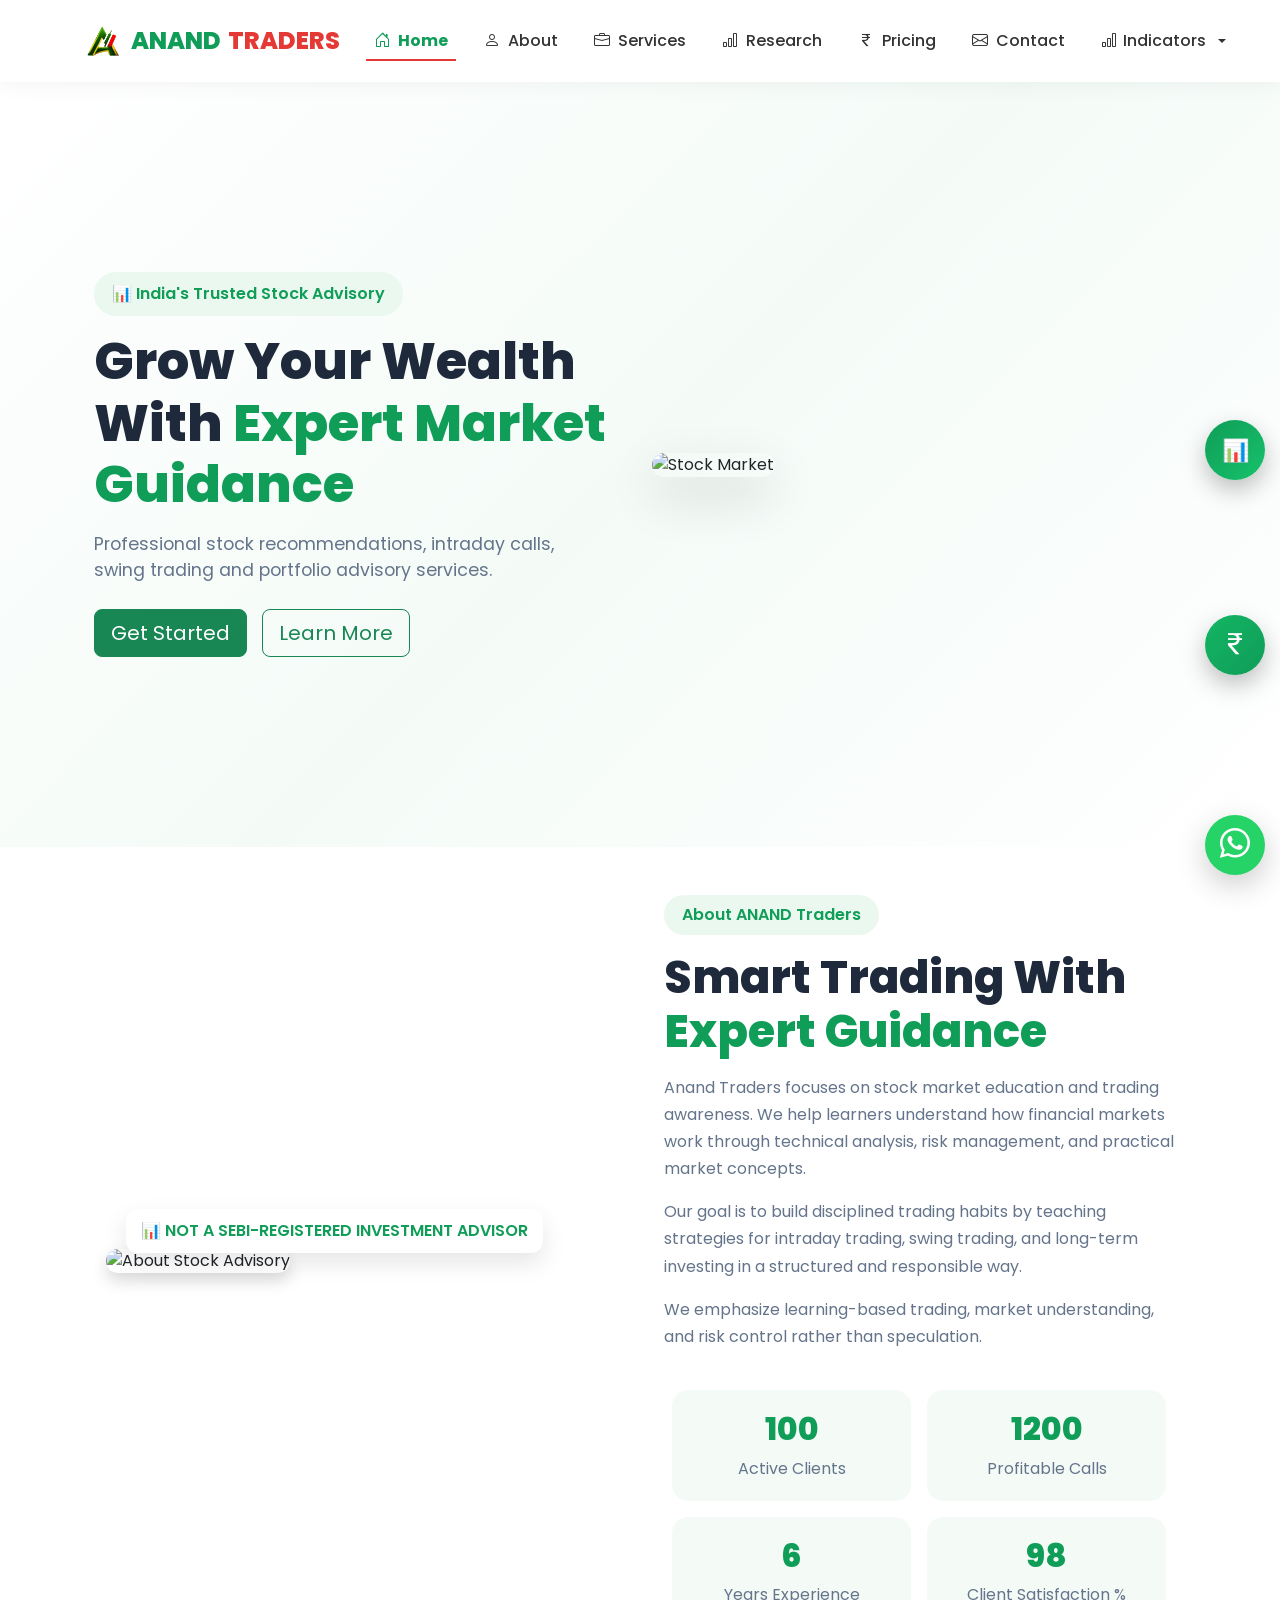
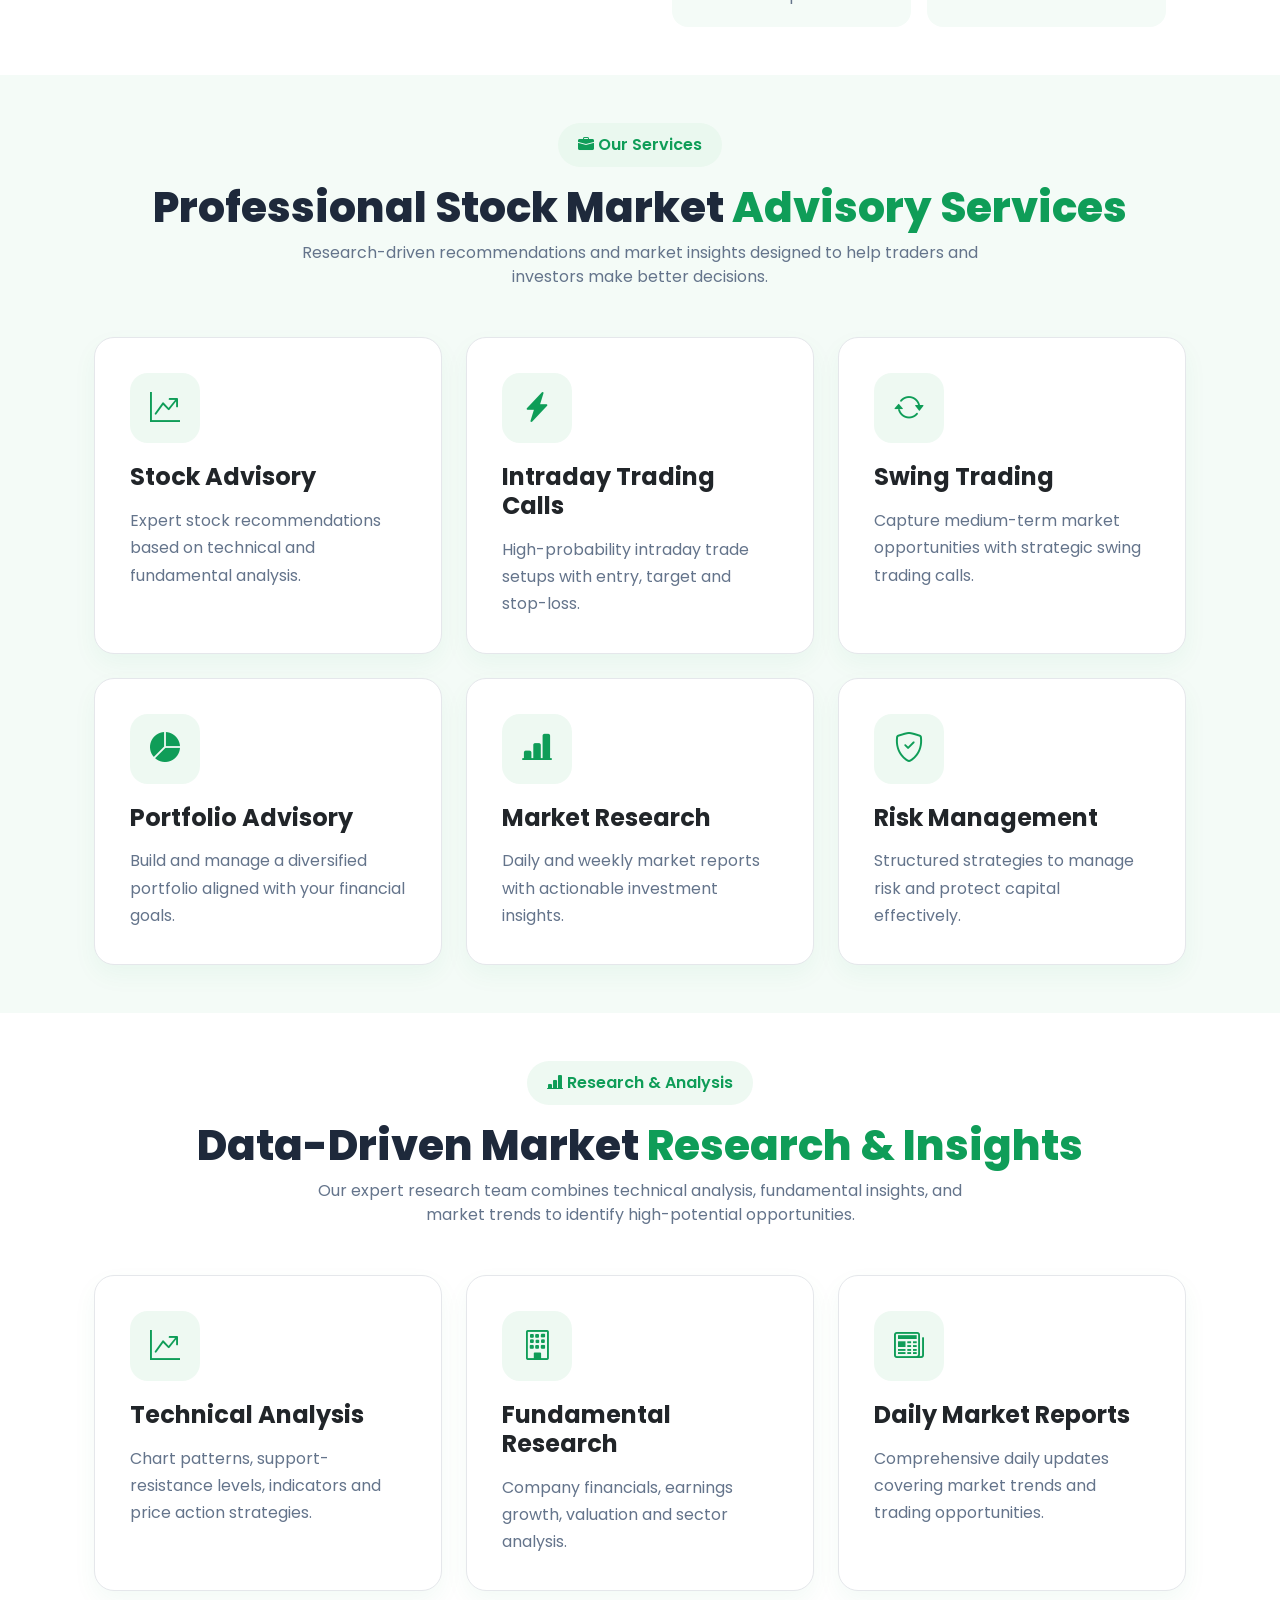
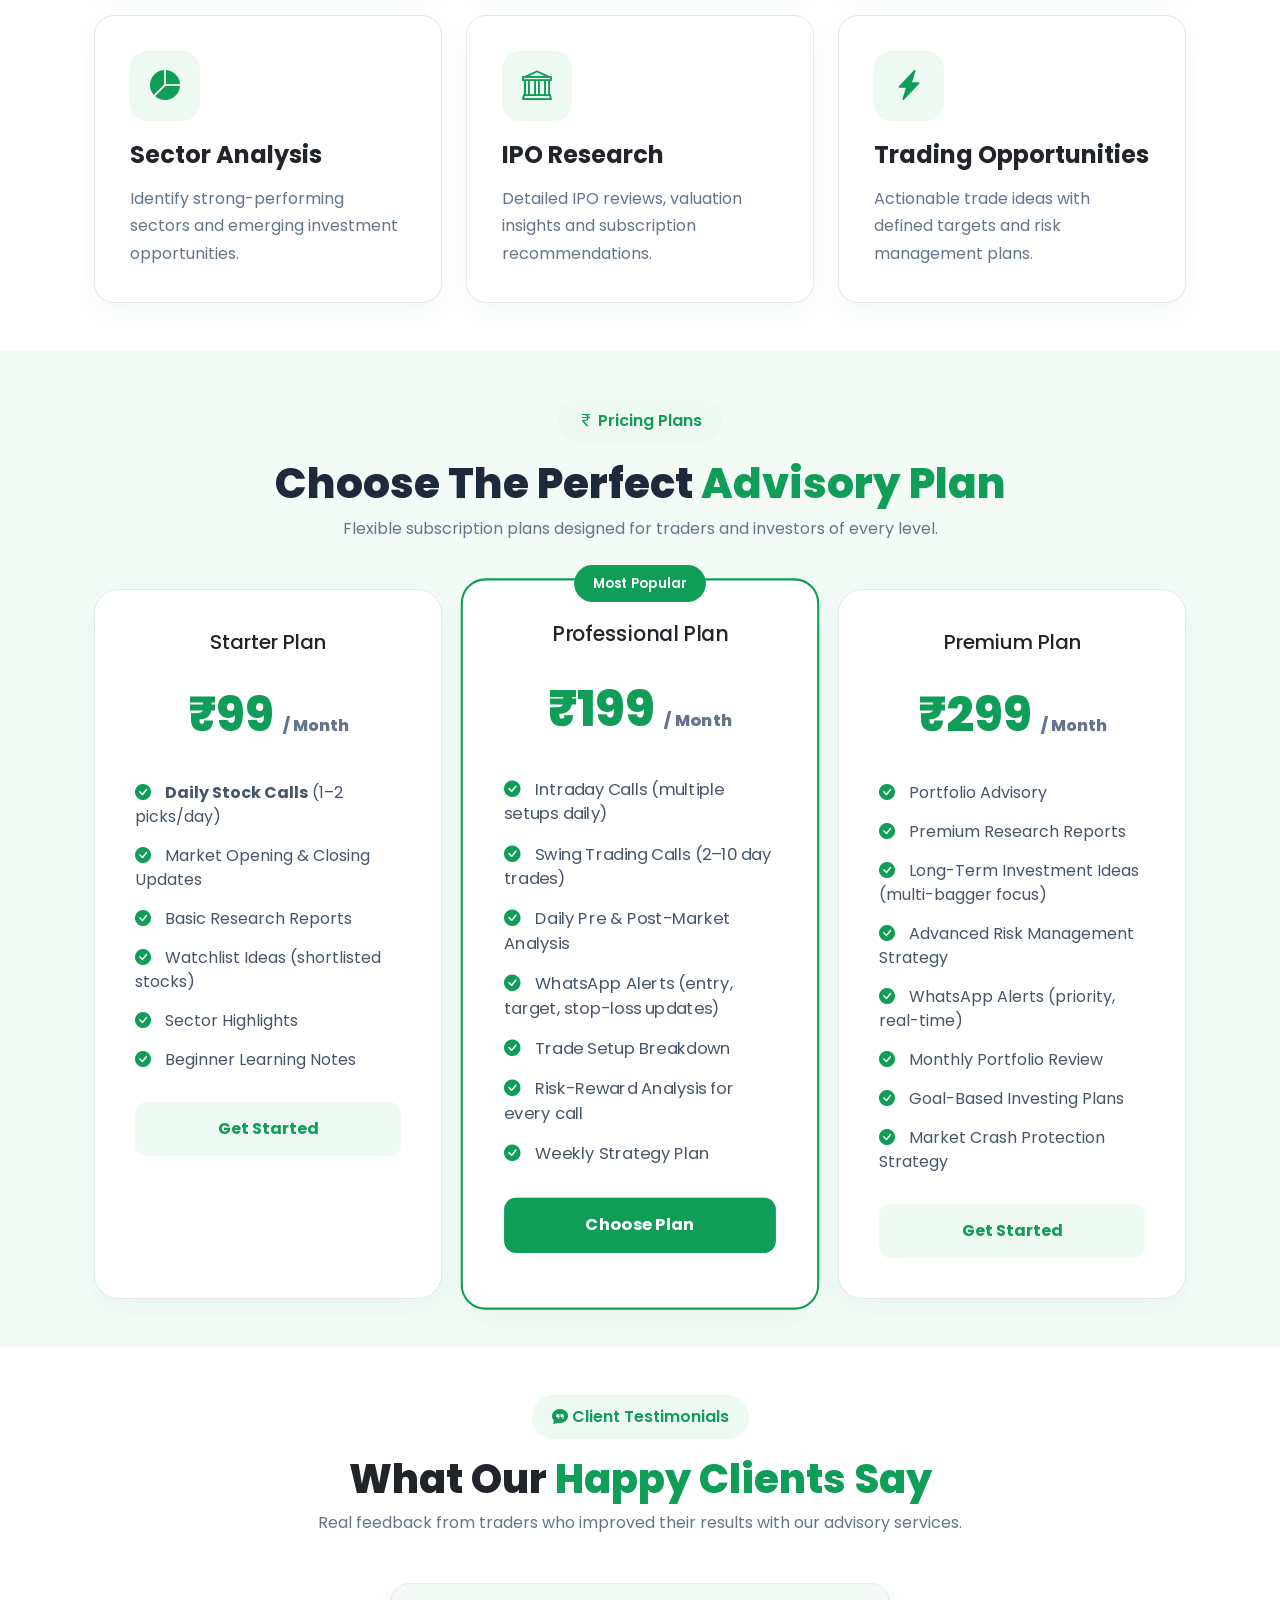
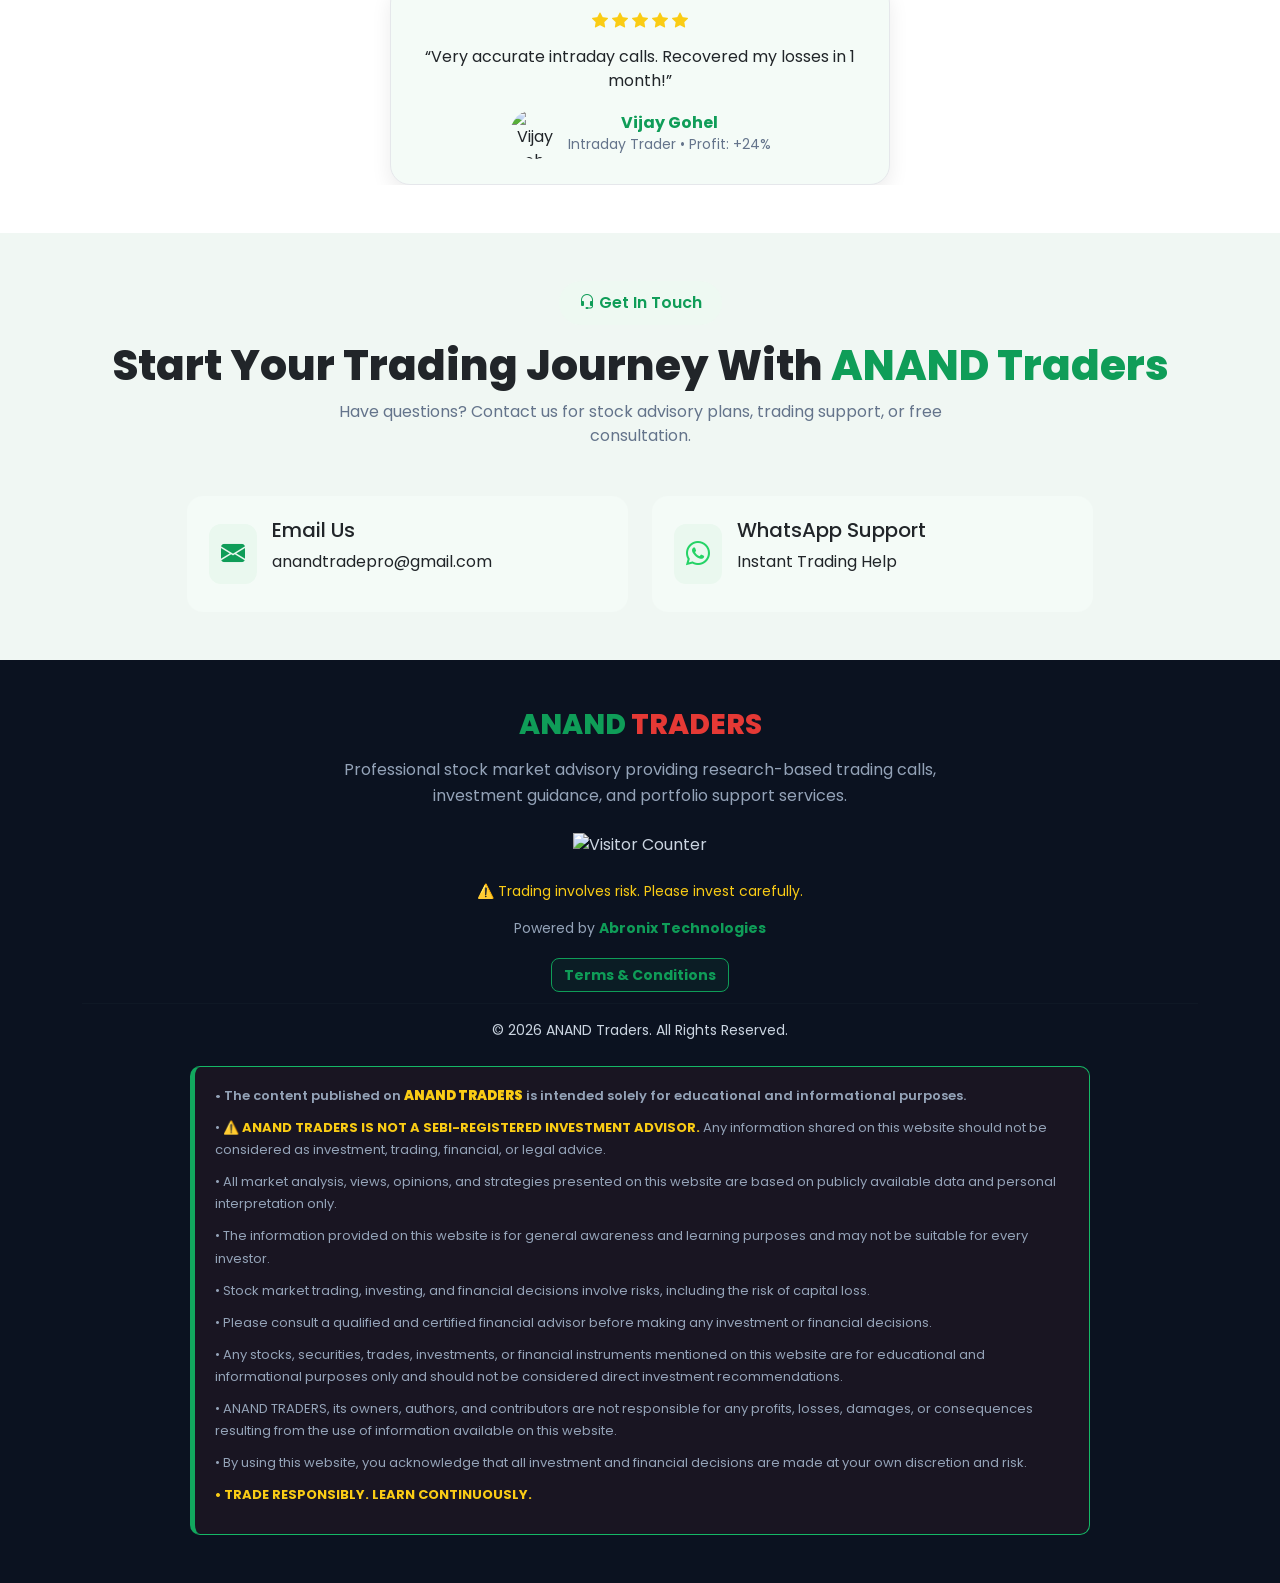
==== commit 543d7256: "Update index.html" ====
--- a/index.html
+++ b/index.html
@@ -511,7 +511,7 @@
 
                         <div class="col-6">
                             <div class="counter-box">
-                                <h3 class="counter" data-target="5">0</h3>
+                                <h3 class="counter" data-target="6">0</h3>
                                 <p>Years Experience</p>
                             </div>
                         </div>
@@ -894,7 +894,7 @@
 
                             <li>
                                 <i class="bi bi-check-circle-fill"></i>
-                                Daily Stock Calls (1–2 picks/day)
+                                <b>Daily Stock Calls</b> (1–2 picks/day)
                             </li>
 
                             <li>
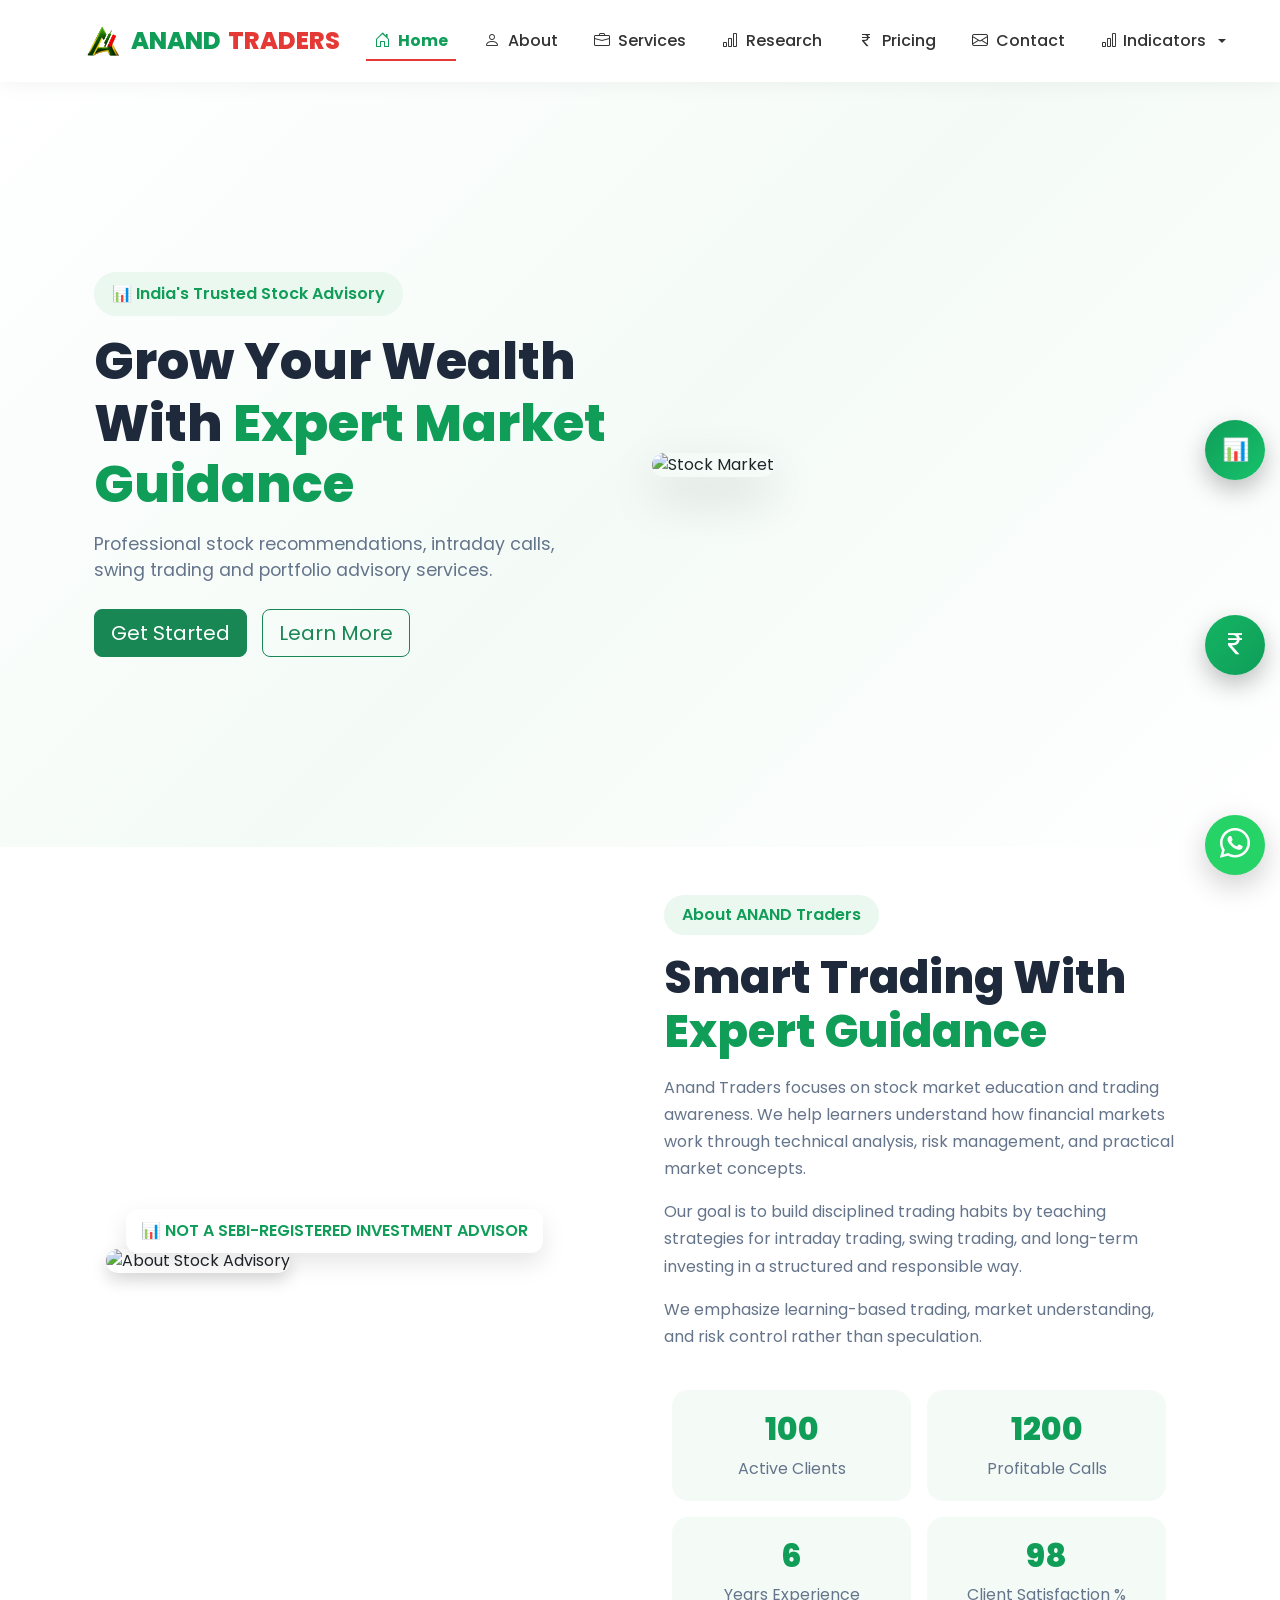
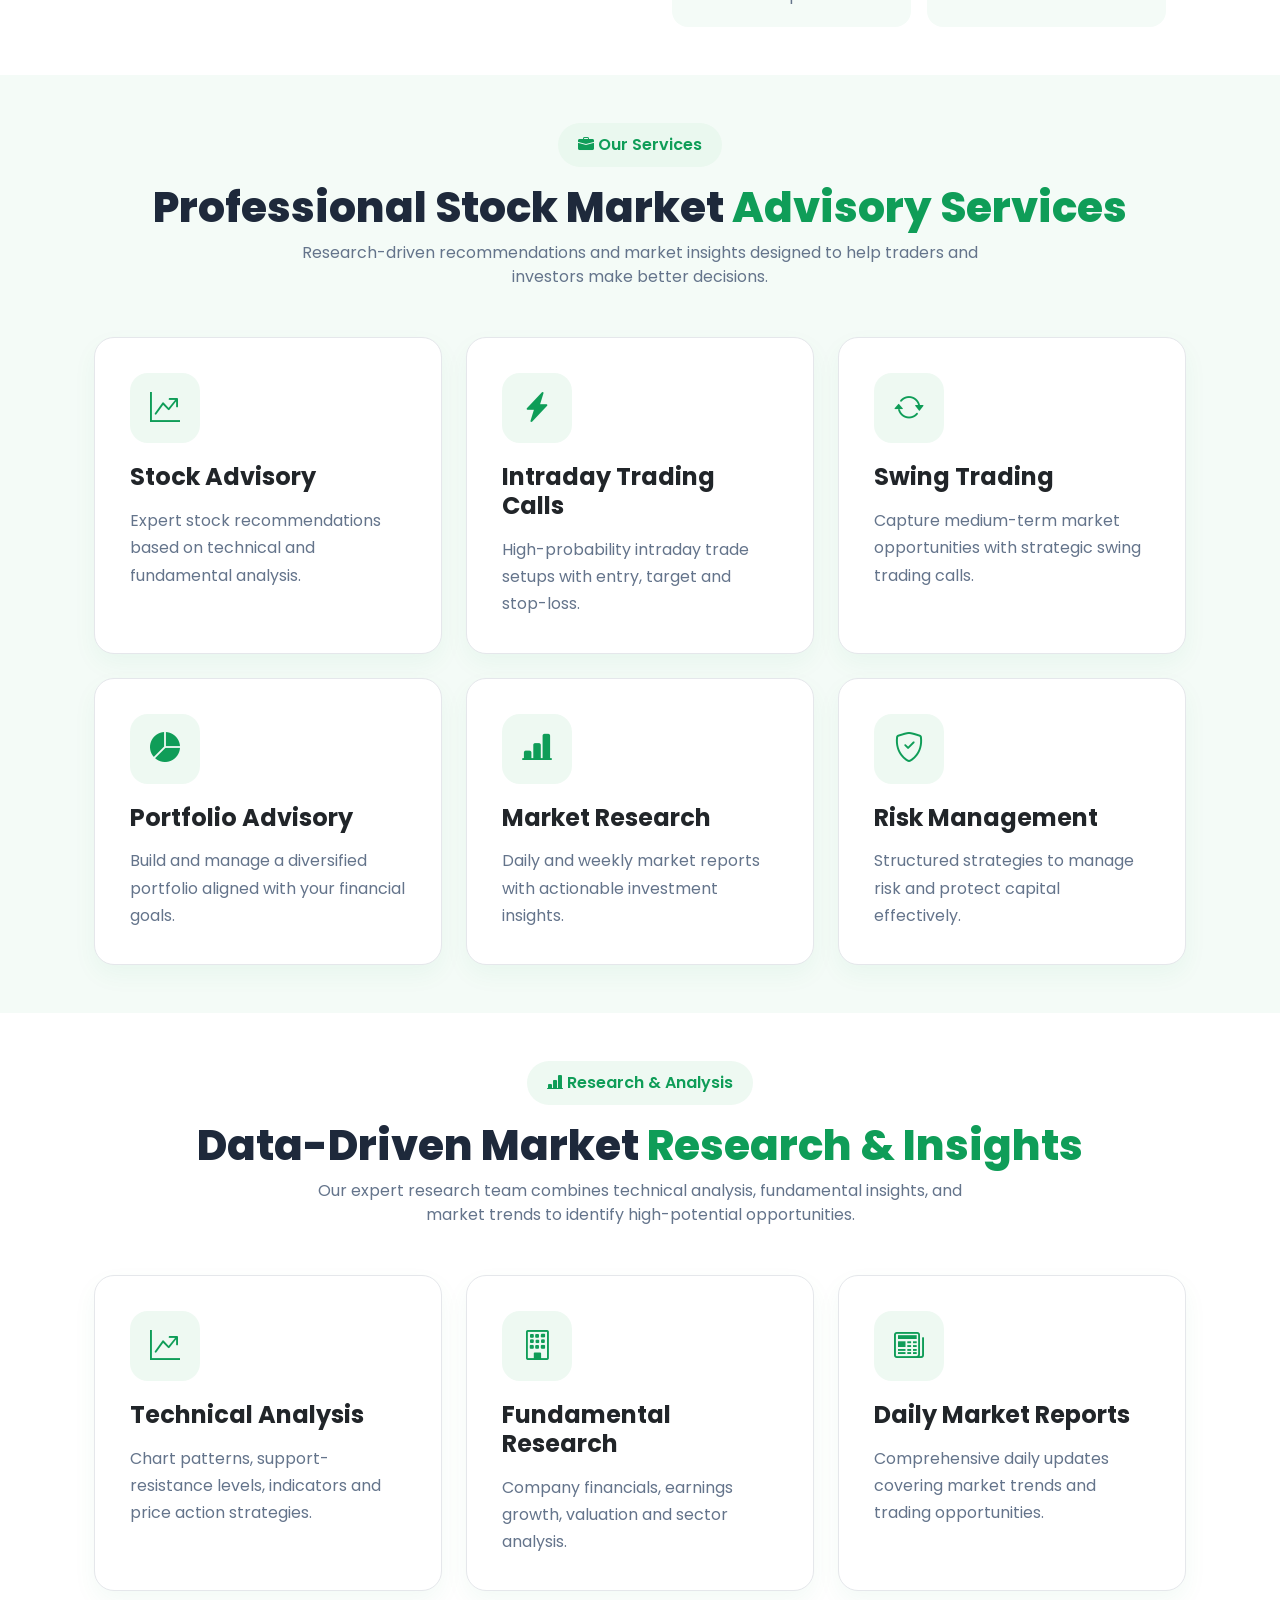
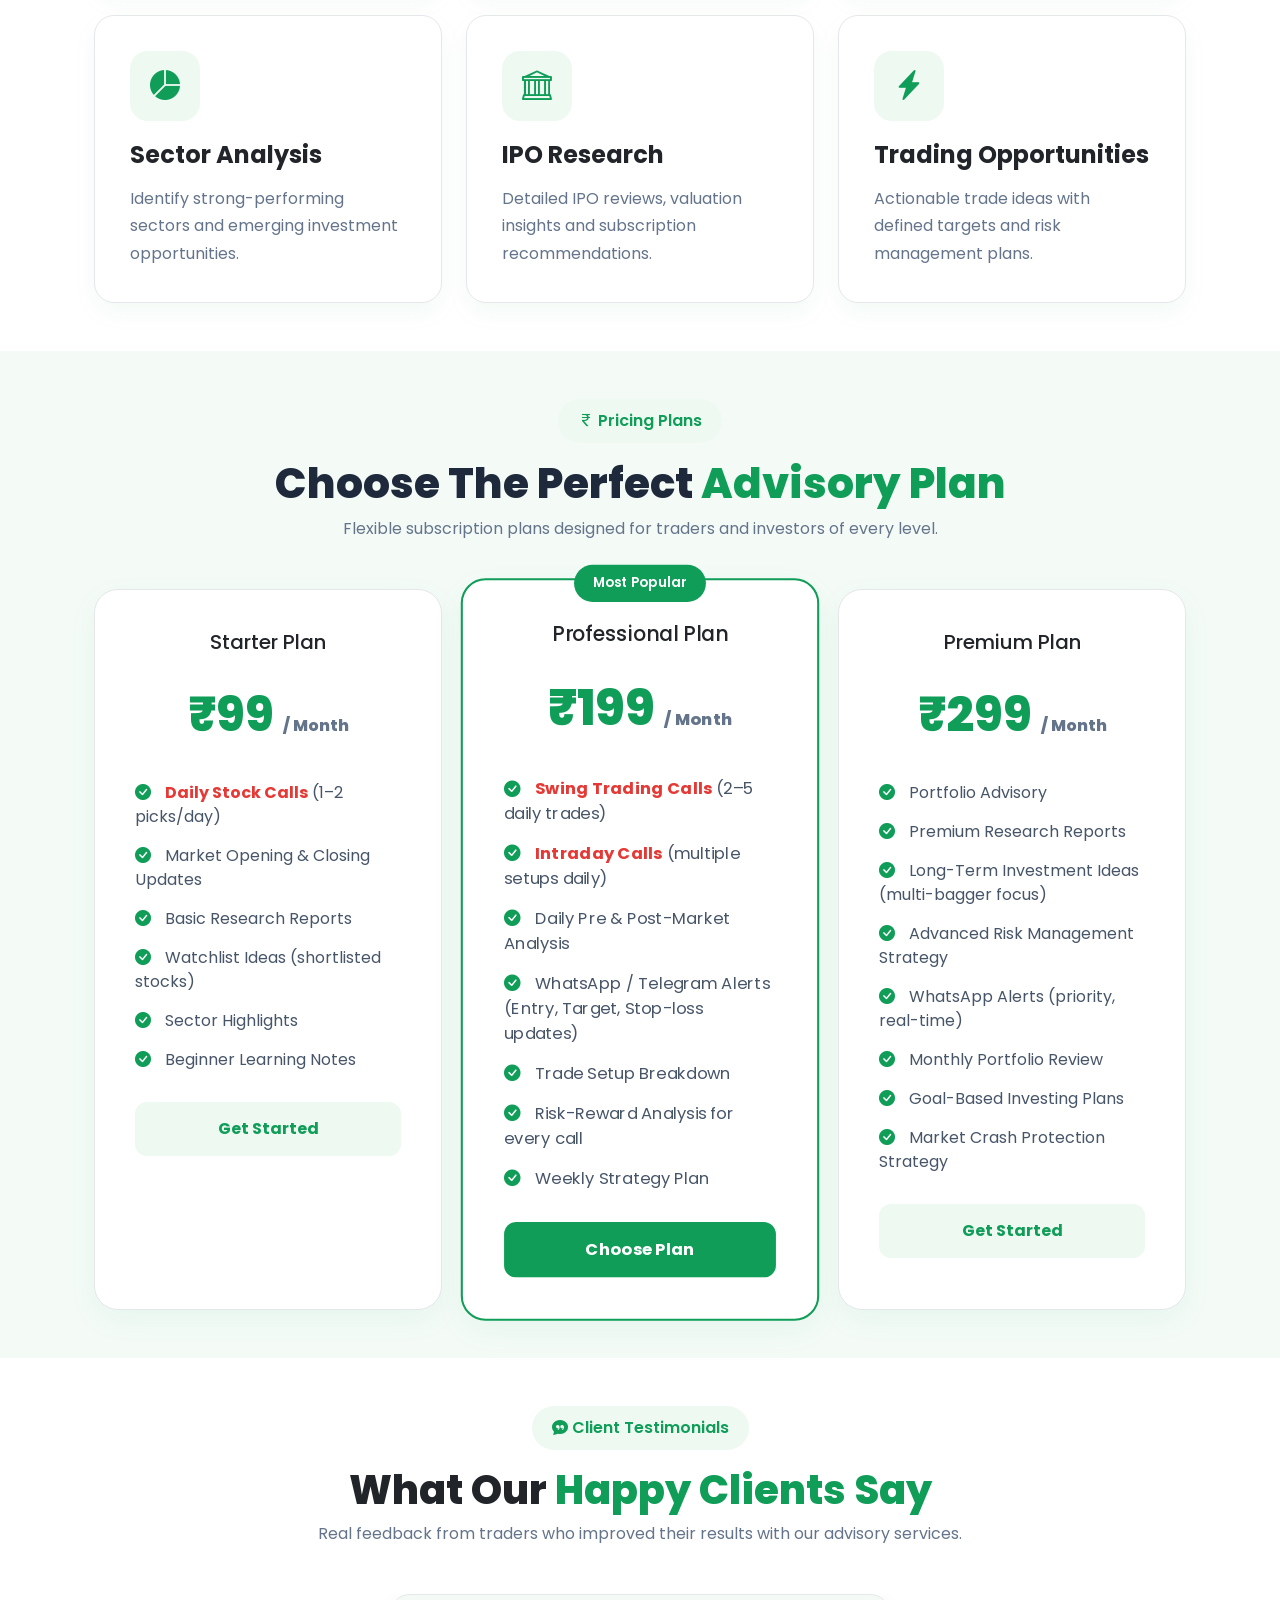
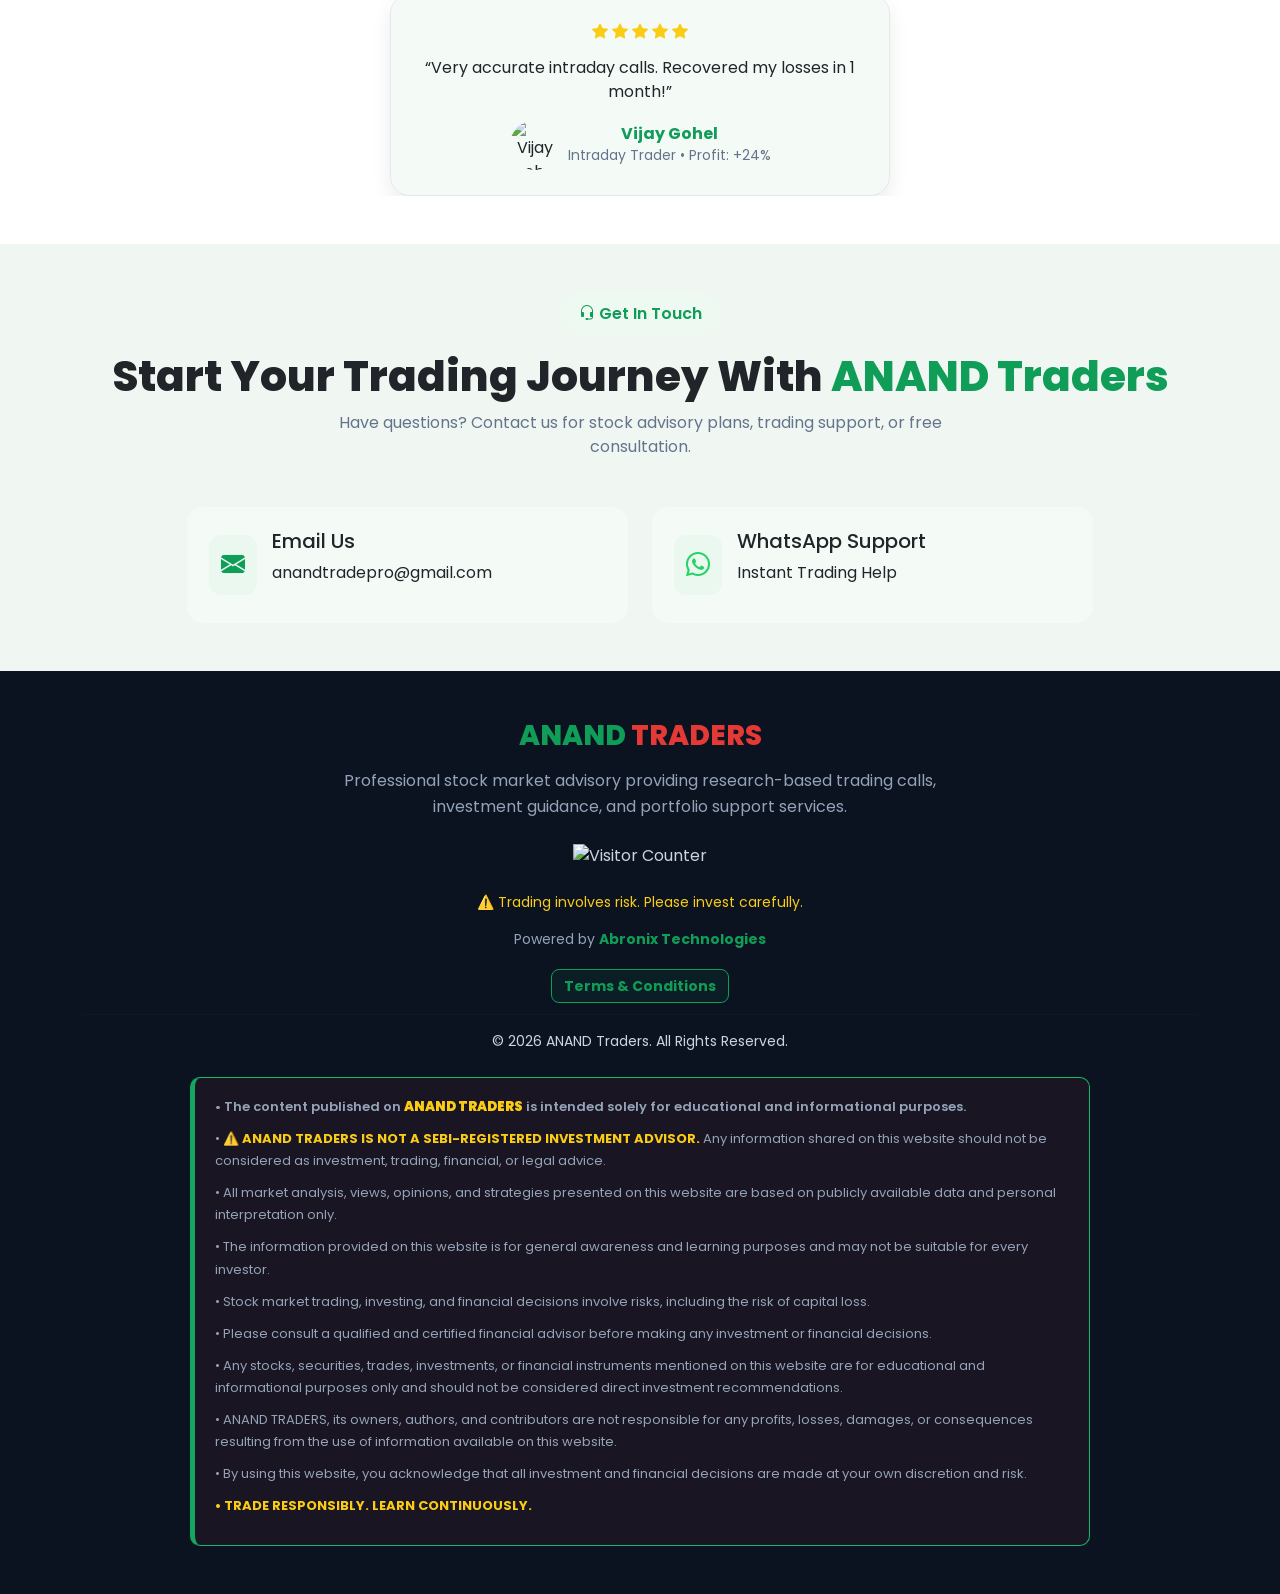
==== commit 2f0d9170: "Update index.html" ====
--- a/index.html
+++ b/index.html
@@ -946,17 +946,14 @@
                         </div>
 
                         <ul class="pricing-list">
-
-                            <li>
-                                <i class="bi bi-check-circle-fill"></i>
-                                Intraday Calls (multiple setups daily)
-                            </li>
-
-                            <li>
-                                <i class="bi bi-check-circle-fill"></i>
-                                Swing Trading Calls (2–10 day trades)
-                            </li>
-
+                            <li>
+                                <i class="bi bi-check-circle-fill"></i>
+                                <b>Swing Trading Calls</b> (2–5 daily trades)
+                            </li>
+                            <li>
+                                <i class="bi bi-check-circle-fill"></i>
+                                <b>Intraday Calls</b> (multiple setups daily)
+                            </li>
                             <li>
                                 <i class="bi bi-check-circle-fill"></i>
                                 Daily Pre & Post-Market Analysis
@@ -964,7 +961,7 @@
 
                             <li>
                                 <i class="bi bi-check-circle-fill"></i>
-                                WhatsApp Alerts (entry, target, stop-loss updates)
+                                WhatsApp / Telegram Alerts (Entry, Target, Stop-loss updates)
                             </li>
                             <li>
                                 <i class="bi bi-check-circle-fill"></i>
--- a/css/stylesheet.css
+++ b/css/stylesheet.css
@@ -1501,5 +1501,7 @@
     }
 }
 
-
-
+.pricing-card .pricing-list li b{
+color: var(--red);
+}
+
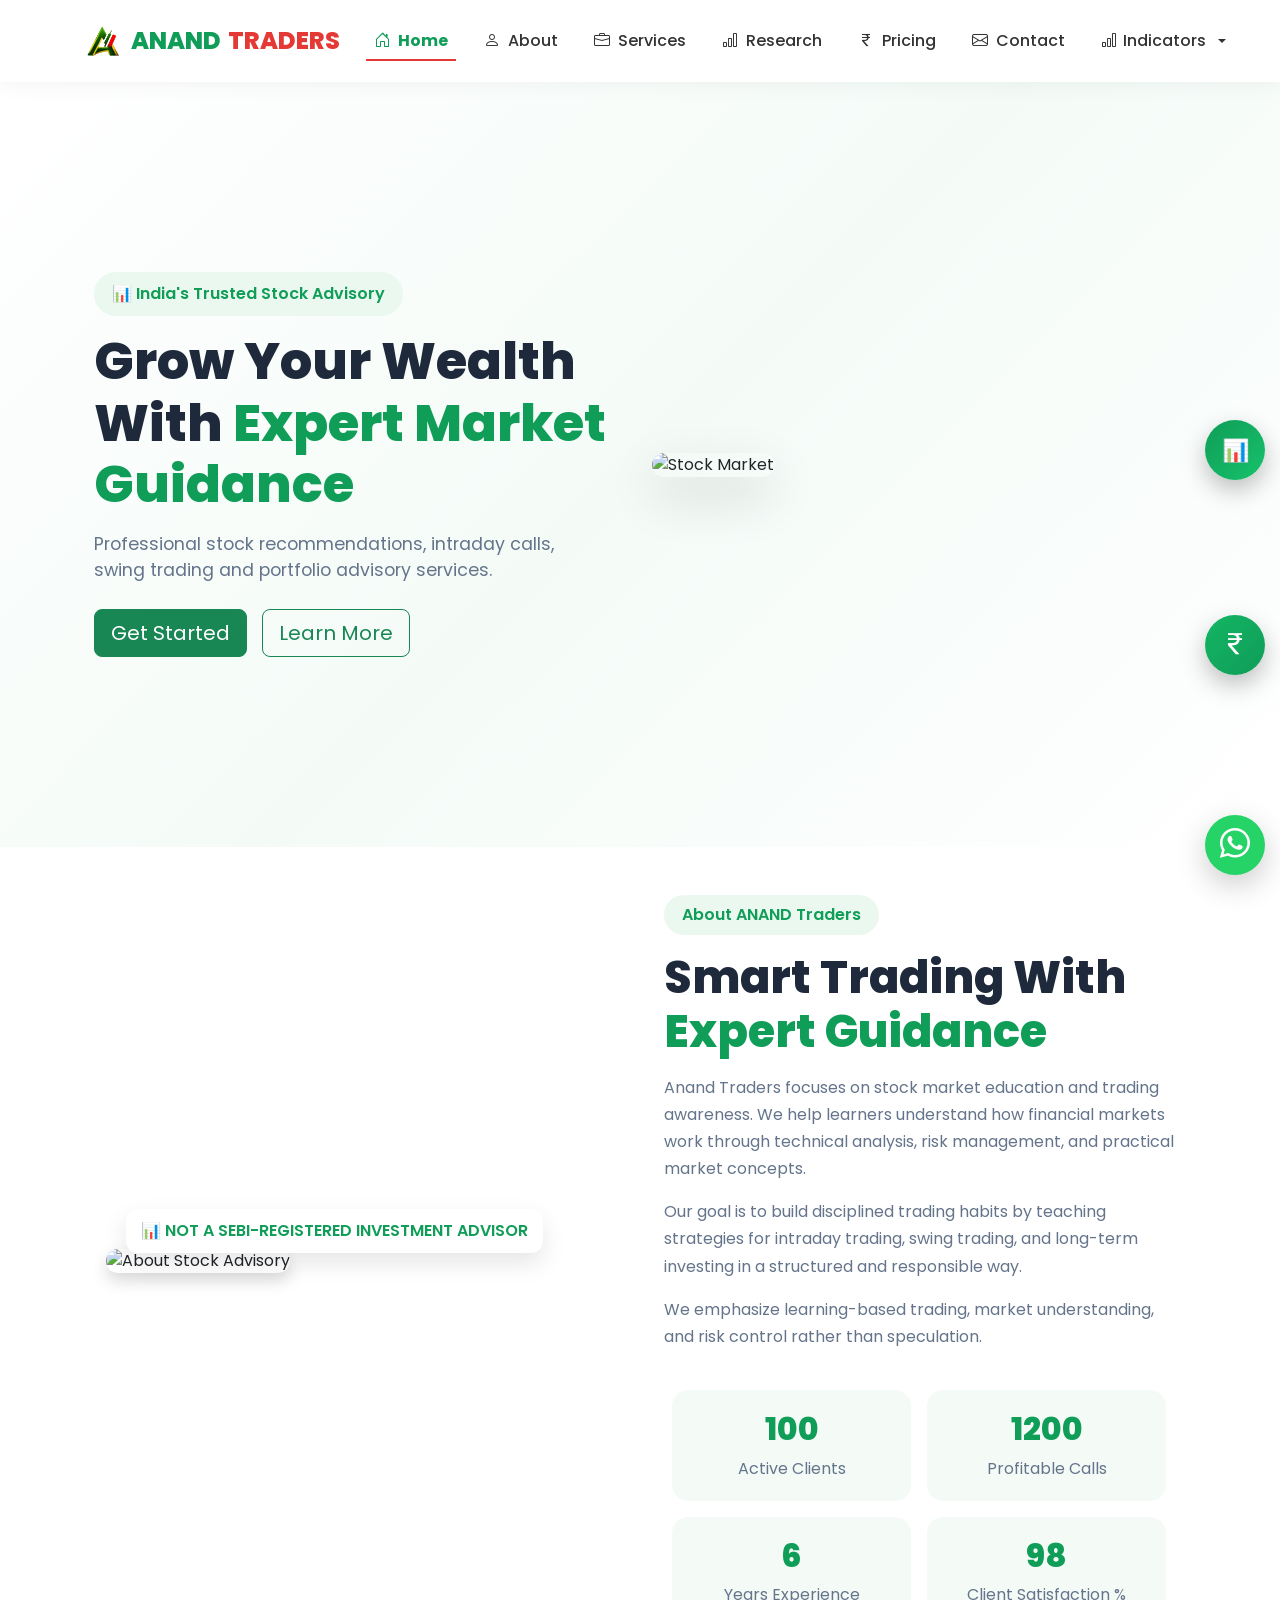
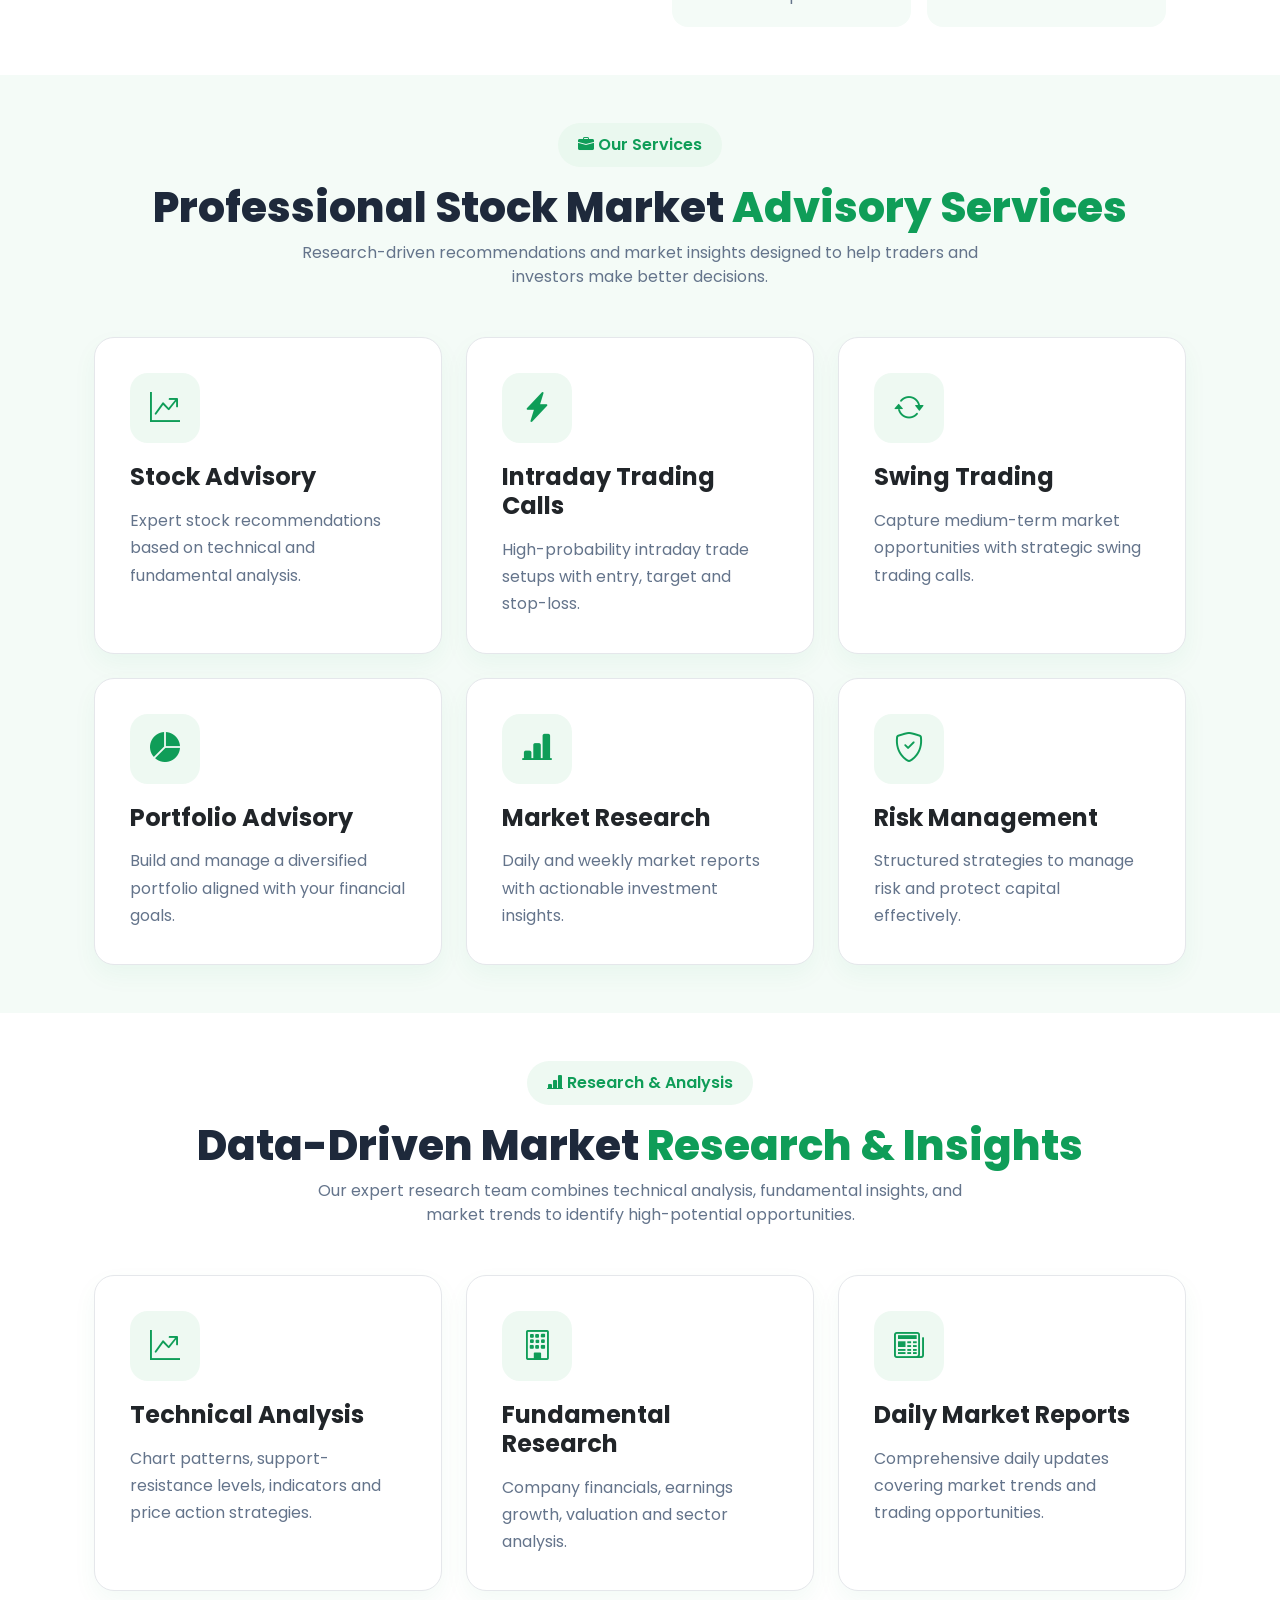
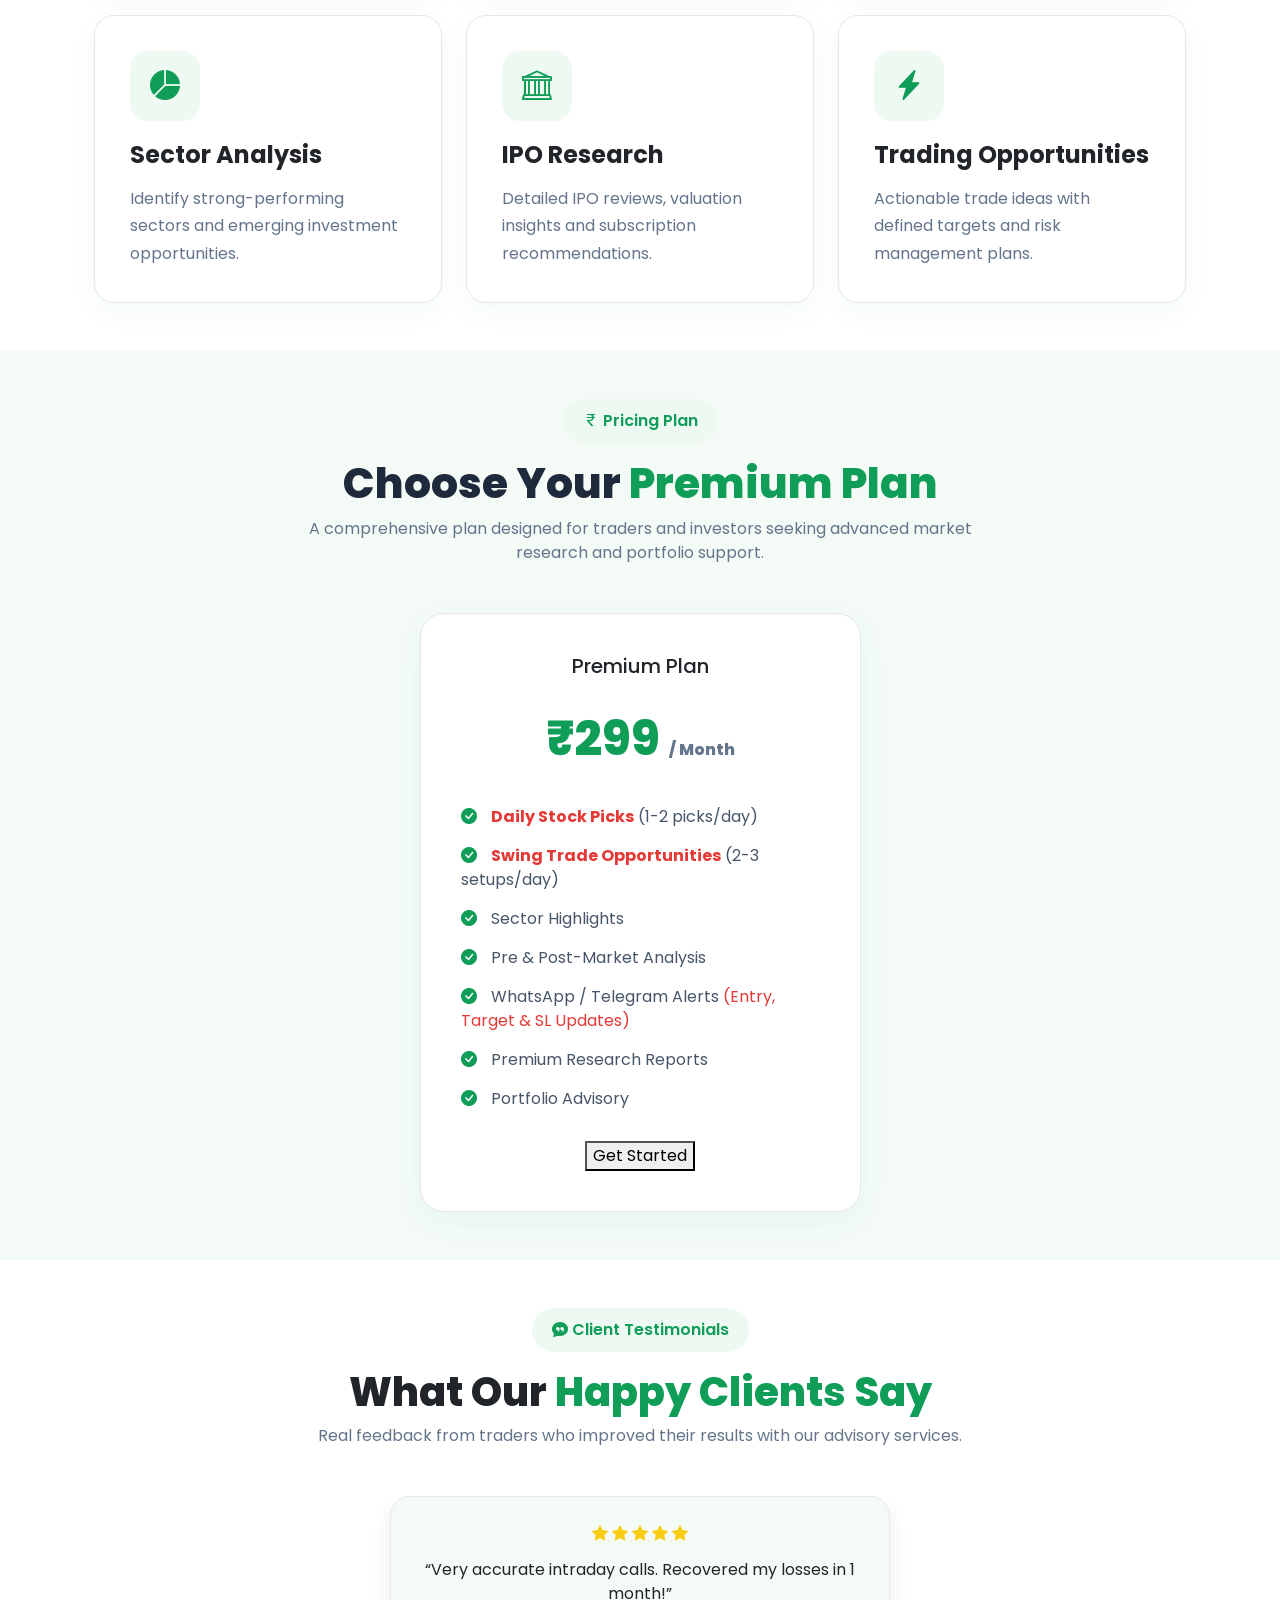
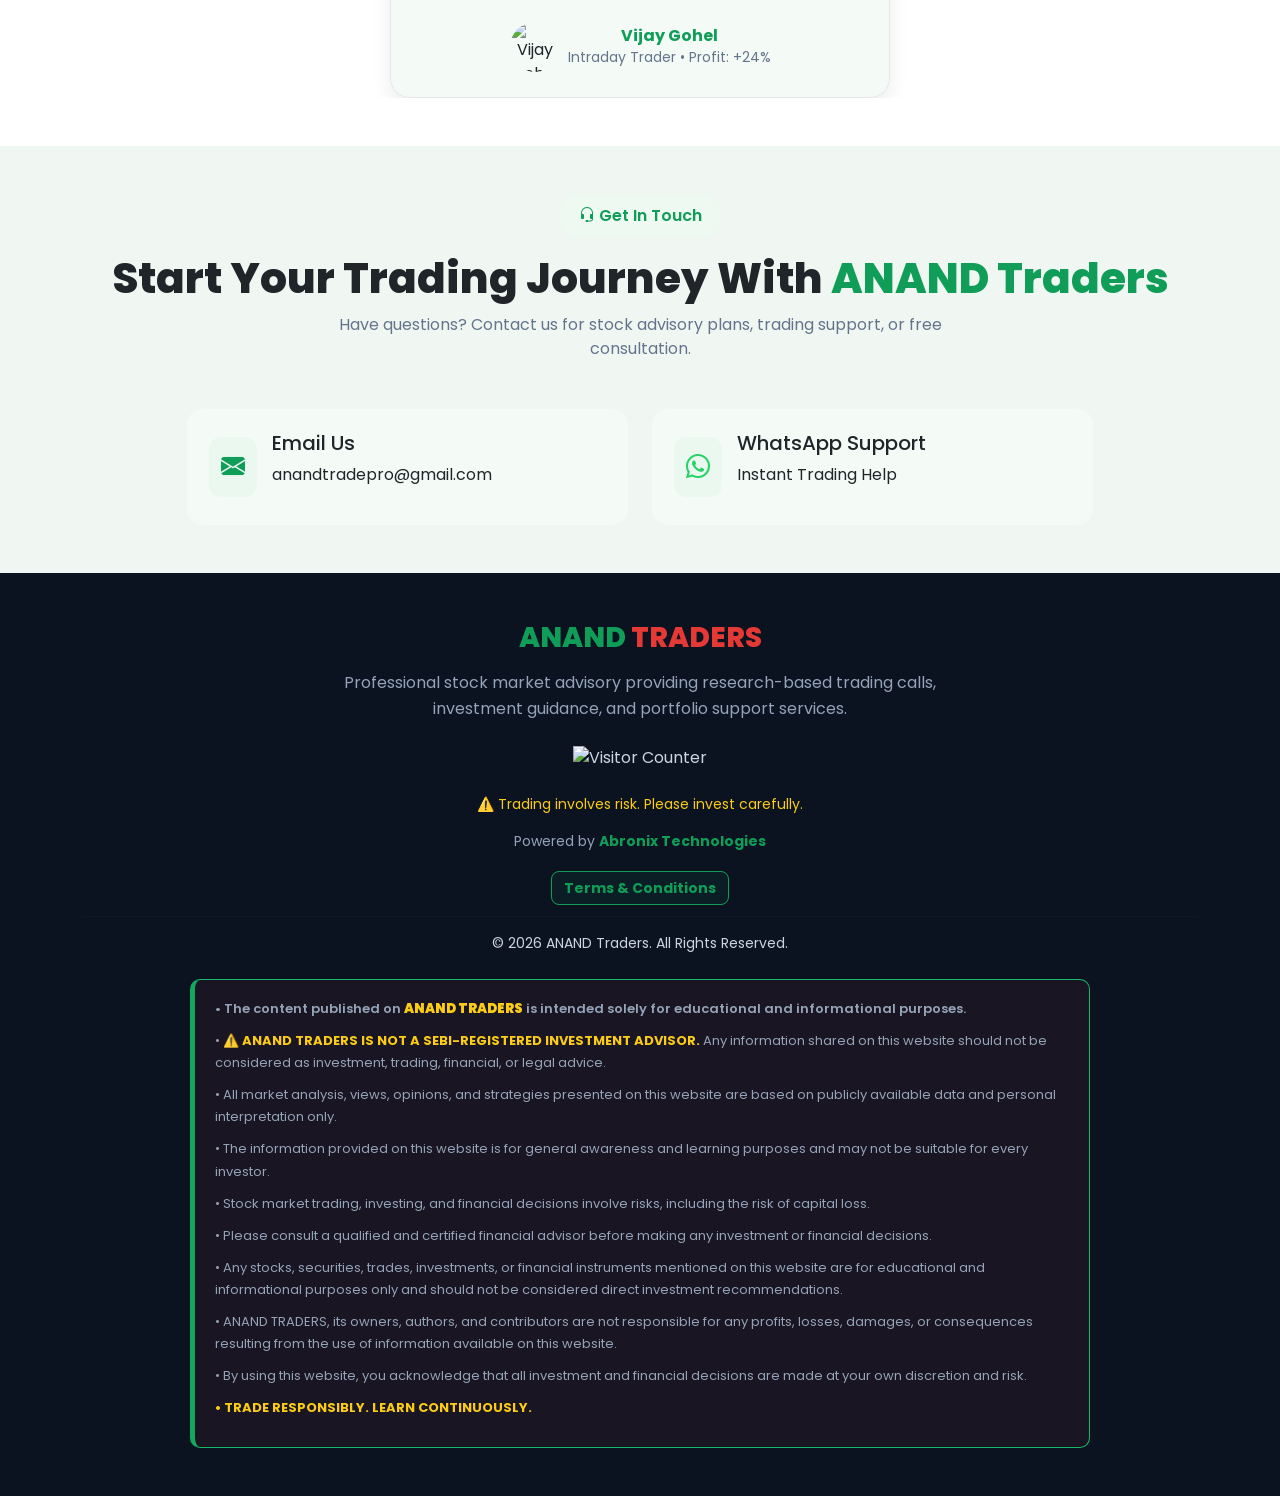
==== commit e0b32a02: "Update index.html" ====
--- a/index.html
+++ b/index.html
@@ -1,59 +1,95 @@
-<!DOCTYPE html>
+<!doctype html>
 <html lang="en">
-<head>
+  <head>
     <meta charset="UTF-8" />
     <meta name="viewport" content="width=device-width, initial-scale=1.0" />
-    
+
     <!-- ══ GOOGLE SEO ══ -->
-    <meta name="google-site-verification" content="BKKp4MAtDYce9E1KdZ9TclviGkEOBmXg_sfoEr4LxzI" />
+    <meta
+      name="google-site-verification"
+      content="BKKp4MAtDYce9E1KdZ9TclviGkEOBmXg_sfoEr4LxzI"
+    />
 
     <!-- Google tag (gtag.js) -->
-    <script async src="https://www.googletagmanager.com/gtag/js?id=G-46XBQFS4RG"></script>
+    <script
+      async
+      src="https://www.googletagmanager.com/gtag/js?id=G-46XBQFS4RG"
+    ></script>
     <script>
       window.dataLayer = window.dataLayer || [];
-      function gtag(){dataLayer.push(arguments);}
-      gtag('js', new Date());
-    
-      gtag('config', 'G-46XBQFS4RG');
+      function gtag() {
+        dataLayer.push(arguments);
+      }
+      gtag("js", new Date());
+
+      gtag("config", "G-46XBQFS4RG");
     </script>
 
     <!-- Google Tag Manager -->
-    <script>(function(w,d,s,l,i){w[l]=w[l]||[];w[l].push({'gtm.start':
-    new Date().getTime(),event:'gtm.js'});var f=d.getElementsByTagName(s)[0],
-    j=d.createElement(s),dl=l!='dataLayer'?'&l='+l:'';j.async=true;j.src=
-    'https://www.googletagmanager.com/gtm.js?id='+i+dl;f.parentNode.insertBefore(j,f);
-    })(window,document,'script','dataLayer','GTM-TKVQF9ZM');</script>
+    <script>
+      (function (w, d, s, l, i) {
+        w[l] = w[l] || [];
+        w[l].push({ "gtm.start": new Date().getTime(), event: "gtm.js" });
+        var f = d.getElementsByTagName(s)[0],
+          j = d.createElement(s),
+          dl = l != "dataLayer" ? "&l=" + l : "";
+        j.async = true;
+        j.src = "https://www.googletagmanager.com/gtm.js?id=" + i + dl;
+        f.parentNode.insertBefore(j, f);
+      })(window, document, "script", "dataLayer", "GTM-TKVQF9ZM");
+    </script>
     <!-- End Google Tag Manager -->
-    
+
     <!-- ══ PRIMARY SEO ══ -->
     <title>Anand Traders | Stock Market Education & Trading Insights</title>
 
-    <meta name="title" content="Anand Traders in Anand, Nadiad, Vadodara, Gujarat | Stock Market Education, Trading Insights & Financial Learning">
-    <meta name="description" content="Anand Traders provides stock market education, trading strategies, and investment learning in Anand, Gujarat. Learn technical analysis and build trading skills for beginners and learners." />
-    <meta name="keywords" content="stock market education Anand, trading education Gujarat, technical analysis, share market basics, investment learning India" />
-
-    <meta name="author" content="Anand Traders">
-    <meta name="robots" content="index, follow, max-image-preview:large, max-snippet:-1, max-video-preview:-1">
-    <meta name="language" content="English">
-
-    <meta name="revisit-after" content="7 days">
-    <meta name="rating" content="general">
-    <meta name="copyright" content="Anand Traders 2026">
-    <meta name="theme-color" content="#0F172A">
+    <meta
+      name="title"
+      content="Anand Traders in Anand, Nadiad, Vadodara, Gujarat | Stock Market Education, Trading Insights & Financial Learning"
+    />
+    <meta
+      name="description"
+      content="Anand Traders provides stock market education, trading strategies, and investment learning in Anand, Gujarat. Learn technical analysis and build trading skills for beginners and learners."
+    />
+    <meta
+      name="keywords"
+      content="stock market education Anand, trading education Gujarat, technical analysis, share market basics, investment learning India"
+    />
+
+    <meta name="author" content="Anand Traders" />
+    <meta
+      name="robots"
+      content="index, follow, max-image-preview:large, max-snippet:-1, max-video-preview:-1"
+    />
+    <meta name="language" content="English" />
+
+    <meta name="revisit-after" content="7 days" />
+    <meta name="rating" content="general" />
+    <meta name="copyright" content="Anand Traders 2026" />
+    <meta name="theme-color" content="#0F172A" />
 
     <!-- ══ CANONICAL ══ -->
-    <link rel="canonical" href="https://anandtraders.github.io/landing/">
+    <link rel="canonical" href="https://anandtraders.github.io/landing/" />
 
     <!-- ══ OPEN GRAPH (FACEBOOK / LINKEDIN) ══ -->
-    <meta property="og:type" content="website">
-    <meta property="og:site_name" content="Anand Traders">
-    <meta property="og:url" content="https://anandtraders.github.io/landing/">
-    <meta property="og:title" content="Anand Traders | Stock Market Education & Trading Insights">
-    <meta property="og:description" content="Learn stock market concepts, trading strategies, technical analysis, and financial awareness with Anand Traders.">
-    <meta property="og:image" content="https://anandtraders.github.io/landing/images/og-image.png">
-    <meta property="og:image:width" content="1200">
-    <meta property="og:image:height" content="630">
-    <meta property="og:locale" content="en_IN">
+    <meta property="og:type" content="website" />
+    <meta property="og:site_name" content="Anand Traders" />
+    <meta property="og:url" content="https://anandtraders.github.io/landing/" />
+    <meta
+      property="og:title"
+      content="Anand Traders | Stock Market Education & Trading Insights"
+    />
+    <meta
+      property="og:description"
+      content="Learn stock market concepts, trading strategies, technical analysis, and financial awareness with Anand Traders."
+    />
+    <meta
+      property="og:image"
+      content="https://anandtraders.github.io/landing/images/og-image.png"
+    />
+    <meta property="og:image:width" content="1200" />
+    <meta property="og:image:height" content="630" />
+    <meta property="og:locale" content="en_IN" />
 
     <!-- ══ TWITTER CARD ══ -->
     <!--<meta name="twitter:card" content="summary_large_image">
@@ -62,155 +98,186 @@
     <meta name="twitter:image" content="https://anandtraders.github.io/landing/images/og-image.png">-->
 
     <!-- ══ ICONS / FAVICON FIXED ══ -->
-    <link rel="icon" type="image/png" href="images/favicon.ico">
-    <link rel="apple-touch-icon" href="images/apple-touch-icon.png">
+    <link rel="icon" type="image/png" href="images/favicon.ico" />
+    <link rel="apple-touch-icon" href="images/apple-touch-icon.png" />
 
     <!-- ══ PRECONNECT (SPEED OPTIMIZATION) ══ -->
-    <link rel="preconnect" href="https://fonts.googleapis.com">
-    <link rel="preconnect" href="https://fonts.gstatic.com" crossorigin>
+    <link rel="preconnect" href="https://fonts.googleapis.com" />
+    <link rel="preconnect" href="https://fonts.gstatic.com" crossorigin />
 
     <!-- ══ SCHEMA.ORG (LOCAL BUSINESS) ══ -->
     <!-- ================= ORGANIZATION SCHEMA ================= -->
     <script type="application/ld+json">
-    {
-      "@context": "https://schema.org",
-      "@type": "Organization",
-      "name": "Anand Traders",
-      "url": "https://anandtraders.github.io/landing/",
-      "logo": "https://anandtraders.github.io/landing/images/logo.png",
-      "image": "https://anandtraders.github.io/landing/images/og-image.png",
-      "description": "Anand Traders provides educational content related to stock markets, trading strategies, technical analysis, investment awareness, and financial learning.",
-      "address": {
-        "@type": "PostalAddress",
-        "addressLocality": "Anand",
-        "addressRegion": "Gujarat",
-        "addressCountry": "IN"
-      },
-      "areaServed": [
-        {
-          "@type": "Place",
-          "name": "Anand, Gujarat, India"
+      {
+        "@context": "https://schema.org",
+        "@type": "Organization",
+        "name": "Anand Traders",
+        "url": "https://anandtraders.github.io/landing/",
+        "logo": "https://anandtraders.github.io/landing/images/logo.png",
+        "image": "https://anandtraders.github.io/landing/images/og-image.png",
+        "description": "Anand Traders provides educational content related to stock markets, trading strategies, technical analysis, investment awareness, and financial learning.",
+        "address": {
+          "@type": "PostalAddress",
+          "addressLocality": "Anand",
+          "addressRegion": "Gujarat",
+          "addressCountry": "IN"
         },
-        {
-          "@type": "Country",
-          "name": "India"
-        }
-      ]
-    }
+        "areaServed": [
+          {
+            "@type": "Place",
+            "name": "Anand, Gujarat, India"
+          },
+          {
+            "@type": "Country",
+            "name": "India"
+          }
+        ]
+      }
     </script>
 
     <!-- ================= EDUCATIONAL ORGANIZATION SCHEMA ================= -->
     <script type="application/ld+json">
-    {
-      "@context": "https://schema.org",
-      "@type": "EducationalOrganization",
-      "name": "Anand Traders",
-      "url": "https://anandtraders.github.io/landing/",
-      "logo": "https://anandtraders.github.io/landing/images/logo.png",
-      "description": "Educational platform focused on stock market learning, trading education, technical analysis, and investment awareness.",
-      "address": {
-        "@type": "PostalAddress",
-        "addressLocality": "Anand",
-        "addressRegion": "Gujarat",
-        "addressCountry": "IN"
-      },
-      "areaServed": [
-        {
-          "@type": "Place",
-          "name": "Anand, Gujarat, India"
+      {
+        "@context": "https://schema.org",
+        "@type": "EducationalOrganization",
+        "name": "Anand Traders",
+        "url": "https://anandtraders.github.io/landing/",
+        "logo": "https://anandtraders.github.io/landing/images/logo.png",
+        "description": "Educational platform focused on stock market learning, trading education, technical analysis, and investment awareness.",
+        "address": {
+          "@type": "PostalAddress",
+          "addressLocality": "Anand",
+          "addressRegion": "Gujarat",
+          "addressCountry": "IN"
         },
-        {
-          "@type": "Country",
-          "name": "India"
-        }
-      ]
-    }
+        "areaServed": [
+          {
+            "@type": "Place",
+            "name": "Anand, Gujarat, India"
+          },
+          {
+            "@type": "Country",
+            "name": "India"
+          }
+        ]
+      }
     </script>
 
     <!-- ================= SERVICE SCHEMA ================= -->
     <script type="application/ld+json">
-    {
-      "@context": "https://schema.org",
-      "@type": "Service",
-      "name": "Stock Market Education Services",
-      "serviceType": "Stock Market Education",
-      "provider": {
-        "@type": "Organization",
-        "name": "Anand Traders",
-        "url": "https://anandtraders.github.io/landing/"
-      },
-      "areaServed": [
-        {
-          "@type": "Place",
-          "name": "Anand, Gujarat, India"
+      {
+        "@context": "https://schema.org",
+        "@type": "Service",
+        "name": "Stock Market Education Services",
+        "serviceType": "Stock Market Education",
+        "provider": {
+          "@type": "Organization",
+          "name": "Anand Traders",
+          "url": "https://anandtraders.github.io/landing/"
         },
-        {
-          "@type": "Country",
-          "name": "India"
-        }
-      ],
-      "description": "Educational resources covering stock market basics, trading concepts, technical analysis, investment awareness, and financial learning."
-    }
+        "areaServed": [
+          {
+            "@type": "Place",
+            "name": "Anand, Gujarat, India"
+          },
+          {
+            "@type": "Country",
+            "name": "India"
+          }
+        ],
+        "description": "Educational resources covering stock market basics, trading concepts, technical analysis, investment awareness, and financial learning."
+      }
     </script>
 
     <!-- ================= WEBSITE SCHEMA ================= -->
     <script type="application/ld+json">
-    {
-      "@context": "https://schema.org",
-      "@type": "WebSite",
-      "name": "Anand Traders",
-      "url": "https://anandtraders.github.io/landing/",
-      "description": "Stock market education, trading insights, technical analysis, and financial learning resources.",
-      "inLanguage": "en-IN",
-      "publisher": {
-        "@type": "Organization",
+      {
+        "@context": "https://schema.org",
+        "@type": "WebSite",
         "name": "Anand Traders",
-        "url": "https://anandtraders.github.io/landing/"
+        "url": "https://anandtraders.github.io/landing/",
+        "description": "Stock market education, trading insights, technical analysis, and financial learning resources.",
+        "inLanguage": "en-IN",
+        "publisher": {
+          "@type": "Organization",
+          "name": "Anand Traders",
+          "url": "https://anandtraders.github.io/landing/"
+        }
       }
-    }
     </script>
 
-    <link rel="sitemap" type="application/xml" href="https://anandtraders.github.io/landing/sitemap.xml">
+    <link
+      rel="sitemap"
+      type="application/xml"
+      href="https://anandtraders.github.io/landing/sitemap.xml"
+    />
     <!-- ══ PRIMARY SEO ══ -->
 
-
     <!-- Bootstrap 5.3.3 -->
-    <link href="https://cdn.jsdelivr.net/npm/bootstrap@5.3.3/dist/css/bootstrap.min.css" rel="stylesheet">
+    <link
+      href="https://cdn.jsdelivr.net/npm/bootstrap@5.3.3/dist/css/bootstrap.min.css"
+      rel="stylesheet"
+    />
     <!-- Bootstrap Icons -->
-    <link rel="stylesheet" href="https://cdn.jsdelivr.net/npm/bootstrap-icons@1.11.3/font/bootstrap-icons.min.css">
+    <link
+      rel="stylesheet"
+      href="https://cdn.jsdelivr.net/npm/bootstrap-icons@1.11.3/font/bootstrap-icons.min.css"
+    />
     <!-- Google Fonts -->
-    <link href="https://fonts.googleapis.com/css2?family=Poppins:wght@400;500;600;700;800&display=swap" rel="stylesheet">
+    <link
+      href="https://fonts.googleapis.com/css2?family=Poppins:wght@400;500;600;700;800&display=swap"
+      rel="stylesheet"
+    />
 
     <!-- External CSS file -->
-    <link rel="stylesheet" href="css/stylesheet.css">
-</head>
-<body id="home">
+    <link rel="stylesheet" href="css/stylesheet.css" />
+  </head>
+  <body id="home">
     <!-- Google Tag Manager (noscript) -->
-    <noscript><iframe src="https://www.googletagmanager.com/ns.html?id=GTM-TKVQF9ZM"
-    height="0" width="0" style="display:none;visibility:hidden"></iframe></noscript>
+    <noscript
+      ><iframe
+        src="https://www.googletagmanager.com/ns.html?id=GTM-TKVQF9ZM"
+        height="0"
+        width="0"
+        style="display: none; visibility: hidden"
+      ></iframe
+    ></noscript>
     <!-- End Google Tag Manager (noscript) -->
-    
+
     <!-- Navbar Start -->
     <nav class="navbar navbar-expand-lg sticky-top">
-        <div class="container">
-
-            <!-- BRAND -->
-            <!--<a class="navbar-brand" href="#">ANAND <span>TRADERS</span>
+      <div class="container">
+        <!-- BRAND -->
+        <!--<a class="navbar-brand" href="#">ANAND <span>TRADERS</span>
             </a>-->
-            <a class="navbar-brand d-flex align-items-center" href="#home" title="Anand Traders - India's Trusted Stock Advisory" aria-label="Anand Traders Home">
-
-                <img src="images/anand-traders-logo.png" alt="Anand Traders Logo" title="Anand Traders Logo" width="42" height="42">
-                ANAND <span>TRADERS</span>
-            </a>
-
-
-            <!-- MOBILE TOGGLER -->
-            <button class="navbar-toggler" type="button" data-bs-toggle="collapse" data-bs-target="#menu">
-                <span class="navbar-toggler-icon"></span>
-            </button>
-
-            <!-- MENU -->
-            <div class="collapse navbar-collapse" id="menu">
+        <a
+          class="navbar-brand d-flex align-items-center"
+          href="#home"
+          title="Anand Traders - India's Trusted Stock Advisory"
+          aria-label="Anand Traders Home"
+        >
+          <img
+            src="images/anand-traders-logo.png"
+            alt="Anand Traders Logo"
+            title="Anand Traders Logo"
+            width="42"
+            height="42"
+          />
+          ANAND <span>TRADERS</span>
+        </a>
+
+        <!-- MOBILE TOGGLER -->
+        <button
+          class="navbar-toggler"
+          type="button"
+          data-bs-toggle="collapse"
+          data-bs-target="#menu"
+        >
+          <span class="navbar-toggler-icon"></span>
+        </button>
+
+        <!-- MENU -->
+        <div class="collapse navbar-collapse" id="menu">
           <ul class="navbar-nav mx-auto align-items-lg-center">
             <!-- HOME -->
             <li class="nav-item">
@@ -305,17 +372,29 @@
               <ul class="dropdown-menu">
                 <!-- DOWNLOAD FILES -->
                 <li>
-                  <a class="dropdown-item" href="Indicators/Anand_Traders_Advanced _RIS.txt" download>
+                  <a
+                    class="dropdown-item"
+                    href="Indicators/Anand_Traders_Advanced _RIS.txt"
+                    download
+                  >
                     <i class="bi bi-download me-2"></i>
-                   Advanced RIS
+                    Advanced RIS
                   </a>
-                  <a class="dropdown-item" href="Indicators/CPR_by_ANANDTRADERS.txt" download>
+                  <a
+                    class="dropdown-item"
+                    href="Indicators/CPR_by_ANANDTRADERS.txt"
+                    download
+                  >
                     <i class="bi bi-download me-2"></i>
-                   CPR
+                    CPR
                   </a>
-                  <a class="dropdown-item" href="Indicators/Supply_and_Demad_ANAND_TRADERS.txt" download>
+                  <a
+                    class="dropdown-item"
+                    href="Indicators/Supply_and_Demad_ANAND_TRADERS.txt"
+                    download
+                  >
                     <i class="bi bi-download me-2"></i>
-                   Supply & Demand
+                    Supply & Demand
                   </a>
                 </li>
 
@@ -329,7 +408,8 @@
                     class="dropdown-item"
                     href="https://chartink.com/screener/anand-traders-3"
                     target="_blank"
-                    rel="noopener noreferrer">
+                    rel="noopener noreferrer"
+                  >
                     <i class="bi bi-box-arrow-up-right me-2"></i>
                     1 Chartink Screener
                   </a>
@@ -337,7 +417,8 @@
                     class="dropdown-item"
                     href="https://chartink.com/screener/anand-traders-4"
                     target="_blank"
-                    rel="noopener noreferrer">
+                    rel="noopener noreferrer"
+                  >
                     <i class="bi bi-box-arrow-up-right me-2"></i>
                     2 Chartink Screener
                   </a>
@@ -345,15 +426,17 @@
                     class="dropdown-item"
                     href="https://chartink.com/screener/anand-traders-5"
                     target="_blank"
-                    rel="noopener noreferrer">
+                    rel="noopener noreferrer"
+                  >
                     <i class="bi bi-box-arrow-up-right me-2"></i>
                     3 Chartink Screener
                   </a>
-                   <a
+                  <a
                     class="dropdown-item"
                     href="https://chartink.com/screener/anand-traders-6"
                     target="_blank"
-                    rel="noopener noreferrer">
+                    rel="noopener noreferrer"
+                  >
                     <i class="bi bi-box-arrow-up-right me-2"></i>
                     4 Chartink Screener
                   </a>
@@ -361,15 +444,17 @@
                     class="dropdown-item"
                     href="https://chartink.com/screener/swing-stocks-in-1-minute-4"
                     target="_blank"
-                    rel="noopener noreferrer">
+                    rel="noopener noreferrer"
+                  >
                     <i class="bi bi-box-arrow-up-right me-2"></i>
                     5 Chartink Screener
                   </a>
-                    <a
+                  <a
                     class="dropdown-item"
                     href="https://chartink.com/screener/stage-2-stocks-atfinallynitin?src=wassup"
                     target="_blank"
-                    rel="noopener noreferrer">
+                    rel="noopener noreferrer"
+                  >
                     <i class="bi bi-box-arrow-up-right me-2"></i>
                     6 Chartink Screener
                   </a>
@@ -378,1093 +463,997 @@
             </li>
           </ul>
         </div>
-    <!-- MENU END-->
-
-            
-        </div>
+        <!-- MENU END-->
+      </div>
     </nav>
     <!-- Navbar End -->
 
     <!-- HERO Start -->
     <section class="hero-section">
-
-        <div id="heroSlider" class="carousel slide carousel-fade" data-bs-ride="carousel" data-bs-interval="4000">
-
-            <div class="carousel-inner">
-
-                <!-- SLIDE 1 -->
-                <div class="carousel-item active">
-
-                    <div class="container">
-                        <div class="row align-items-center hero-slide">
-
-                            <!-- TEXT -->
-                            <div class="col-lg-6 hero-content">
-
-                                <span class="hero-badge">📊 India's Trusted Stock Advisory
-                                </span>
-
-                                <h1 class="hero-title">Grow Your Wealth With
-                                <span>Expert Market Guidance</span>
-                                </h1>
-
-                                <p class="hero-desc">
-                                    Professional stock recommendations, intraday calls,
-                                swing trading and portfolio advisory services.
-                                </p>
-
-                                <div class="hero-buttons">
-                                    <a href="#pricing" class="btn btn-success btn-lg">Get Started</a>
-                                    <a href="#about" class="btn btn-outline-success btn-lg">Learn More</a>
-                                </div>
-
-                            </div>
-
-                            <!-- IMAGE -->
-                            <div class="col-lg-6">
-                                <div class="hero-image position-relative">
-
-                                    <img src="https://images.unsplash.com/photo-1707761918029-1295034aa31e?auto=format&fit=crop&w=1200&q=80"
-                                        alt="Stock Market">
-
-                                    <div class="floating-card d-none">
-                                        📈 +24.5% Growth
-                                    </div>
-
-                                </div>
-                            </div>
-
-                        </div>
-                    </div>
-
-                </div>
-
-            </div>
-
-        </div>
-
+      <div
+        id="heroSlider"
+        class="carousel slide carousel-fade"
+        data-bs-ride="carousel"
+        data-bs-interval="4000"
+      >
+        <div class="carousel-inner">
+          <!-- SLIDE 1 -->
+          <div class="carousel-item active">
+            <div class="container">
+              <div class="row align-items-center hero-slide">
+                <!-- TEXT -->
+                <div class="col-lg-6 hero-content">
+                  <span class="hero-badge"
+                    >📊 India's Trusted Stock Advisory
+                  </span>
+
+                  <h1 class="hero-title">
+                    Grow Your Wealth With
+                    <span>Expert Market Guidance</span>
+                  </h1>
+
+                  <p class="hero-desc">
+                    Professional stock recommendations, intraday calls, swing
+                    trading and portfolio advisory services.
+                  </p>
+
+                  <div class="hero-buttons">
+                    <a href="#pricing" class="btn btn-success btn-lg"
+                      >Get Started</a
+                    >
+                    <a href="#about" class="btn btn-outline-success btn-lg"
+                      >Learn More</a
+                    >
+                  </div>
+                </div>
+
+                <!-- IMAGE -->
+                <div class="col-lg-6">
+                  <div class="hero-image position-relative">
+                    <img
+                      src="https://images.unsplash.com/photo-1707761918029-1295034aa31e?auto=format&fit=crop&w=1200&q=80"
+                      alt="Stock Market"
+                    />
+
+                    <div class="floating-card d-none">📈 +24.5% Growth</div>
+                  </div>
+                </div>
+              </div>
+            </div>
+          </div>
+        </div>
+      </div>
     </section>
     <!-- HERO End -->
 
     <!-- About Section Start -->
     <section class="about-section py-5" id="about">
-
-        <div class="container">
-
-            <div class="row align-items-center g-5">
-
-                <!-- IMAGE -->
-                <div class="col-lg-6">
-
-                    <div class="about-image position-relative">
-
-                        <img src="https://images.unsplash.com/photo-1589560989620-61bf48e97abb?auto=format&fit=crop&w=1200&q=80"
-                            class="img-fluid rounded-4 shadow"
-                            alt="About Stock Advisory">
-
-                        <!-- Floating Badge -->
-                        <div class="about-badge">
-                            📊 NOT A SEBI-REGISTERED INVESTMENT ADVISOR
-                        </div>
-
-                    </div>
-
-                </div>
-
-                <!-- CONTENT -->
-                <div class="col-lg-6">
-
-                    <span class="about-tag">About ANAND Traders
-                    </span>
-
-                    <h2 class="about-title mt-3">Smart Trading With
-                    <span>Expert Guidance</span>
-                    </h2>
-
-                    <p class="about-desc">
-                        Anand Traders focuses on stock market education and trading awareness. We help learners understand how financial markets work through technical analysis, risk management, and practical market concepts.
-                    </p>
-                    <p class="about-desc">
-                        Our goal is to build disciplined trading habits by teaching strategies for intraday trading, swing trading, and long-term investing in a structured and responsible way.
-                    </p>
-                    
-                    <p class="about-desc">
-                        We emphasize learning-based trading, market understanding, and risk control rather than speculation.
-                    </p>
-
-                    <!-- COUNTERS -->
-                    <div class="row g-3 mt-4">
-
-                        <div class="col-6">
-                            <div class="counter-box">
-                                <h3 class="counter" data-target="100">0</h3>
-                                <p>Active Clients</p>
-                            </div>
-                        </div>
-
-                        <div class="col-6">
-                            <div class="counter-box">
-                                <h3 class="counter" data-target="1200">0</h3>
-                                <p>Profitable Calls</p>
-                            </div>
-                        </div>
-
-                        <div class="col-6">
-                            <div class="counter-box">
-                                <h3 class="counter" data-target="6">0</h3>
-                                <p>Years Experience</p>
-                            </div>
-                        </div>
-
-                        <div class="col-6">
-                            <div class="counter-box">
-                                <h3 class="counter" data-target="98">0</h3>
-                                <p>Client Satisfaction %</p>
-                            </div>
-                        </div>
-
-                    </div>
-
-                </div>
-
-            </div>
-
-        </div>
-
+      <div class="container">
+        <div class="row align-items-center g-5">
+          <!-- IMAGE -->
+          <div class="col-lg-6">
+            <div class="about-image position-relative">
+              <img
+                src="https://images.unsplash.com/photo-1589560989620-61bf48e97abb?auto=format&fit=crop&w=1200&q=80"
+                class="img-fluid rounded-4 shadow"
+                alt="About Stock Advisory"
+              />
+
+              <!-- Floating Badge -->
+              <div class="about-badge">
+                📊 NOT A SEBI-REGISTERED INVESTMENT ADVISOR
+              </div>
+            </div>
+          </div>
+
+          <!-- CONTENT -->
+          <div class="col-lg-6">
+            <span class="about-tag">About ANAND Traders </span>
+
+            <h2 class="about-title mt-3">
+              Smart Trading With
+              <span>Expert Guidance</span>
+            </h2>
+
+            <p class="about-desc">
+              Anand Traders focuses on stock market education and trading
+              awareness. We help learners understand how financial markets work
+              through technical analysis, risk management, and practical market
+              concepts.
+            </p>
+            <p class="about-desc">
+              Our goal is to build disciplined trading habits by teaching
+              strategies for intraday trading, swing trading, and long-term
+              investing in a structured and responsible way.
+            </p>
+
+            <p class="about-desc">
+              We emphasize learning-based trading, market understanding, and
+              risk control rather than speculation.
+            </p>
+
+            <!-- COUNTERS -->
+            <div class="row g-3 mt-4">
+              <div class="col-6">
+                <div class="counter-box">
+                  <h3 class="counter" data-target="100">0</h3>
+                  <p>Active Clients</p>
+                </div>
+              </div>
+
+              <div class="col-6">
+                <div class="counter-box">
+                  <h3 class="counter" data-target="1200">0</h3>
+                  <p>Profitable Calls</p>
+                </div>
+              </div>
+
+              <div class="col-6">
+                <div class="counter-box">
+                  <h3 class="counter" data-target="6">0</h3>
+                  <p>Years Experience</p>
+                </div>
+              </div>
+
+              <div class="col-6">
+                <div class="counter-box">
+                  <h3 class="counter" data-target="98">0</h3>
+                  <p>Client Satisfaction %</p>
+                </div>
+              </div>
+            </div>
+          </div>
+        </div>
+      </div>
     </section>
     <!-- About Section End -->
 
-
     <!-- Services Section Start -->
     <section class="services-section py-5" id="services">
-
-        <div class="container">
-
-            <div class="text-center mb-5">
-
-                <span class="service-tag">
-                    <i class="bi bi-briefcase-fill"></i>
-                    Our Services
-                </span>
-
-                <h2 class="service-title mt-3">Professional Stock Market
-                <span>Advisory Services</span>
-                </h2>
-
-                <p class="service-subtitle">
-                    Research-driven recommendations and market insights
-                designed to help traders and investors make better decisions.
-                </p>
-
-            </div>
-
-            <div class="row g-4">
-
-                <!-- Service 1 -->
-
-                <div class="col-lg-4 col-md-6">
-
-                    <div class="service-card">
-
-                        <div class="service-icon">
-                            <i class="bi bi-graph-up-arrow"></i>
-                        </div>
-
-                        <h4>Stock Advisory</h4>
-
-                        <p>
-                            Expert stock recommendations based on
-                        technical and fundamental analysis.
-                        </p>
-
-                    </div>
-
-                </div>
-
-                <!-- Service 2 -->
-
-                <div class="col-lg-4 col-md-6">
-
-                    <div class="service-card">
-
-                        <div class="service-icon">
-                            <i class="bi bi-lightning-charge-fill"></i>
-                        </div>
-
-                        <h4>Intraday Trading Calls</h4>
-
-                        <p>
-                            High-probability intraday trade setups
-                        with entry, target and stop-loss.
-                        </p>
-
-                    </div>
-
-                </div>
-
-                <!-- Service 3 -->
-
-                <div class="col-lg-4 col-md-6">
-
-                    <div class="service-card">
-
-                        <div class="service-icon">
-                            <i class="bi bi-arrow-repeat"></i>
-                        </div>
-
-                        <h4>Swing Trading</h4>
-
-                        <p>
-                            Capture medium-term market opportunities
-                        with strategic swing trading calls.
-                        </p>
-
-                    </div>
-
-                </div>
-
-                <!-- Service 4 -->
-
-                <div class="col-lg-4 col-md-6">
-
-                    <div class="service-card">
-
-                        <div class="service-icon">
-                            <i class="bi bi-pie-chart-fill"></i>
-                        </div>
-
-                        <h4>Portfolio Advisory</h4>
-
-                        <p>
-                            Build and manage a diversified portfolio
-                        aligned with your financial goals.
-                        </p>
-
-                    </div>
-
-                </div>
-
-                <!-- Service 5 -->
-
-                <div class="col-lg-4 col-md-6">
-
-                    <div class="service-card">
-
-                        <div class="service-icon">
-                            <i class="bi bi-bar-chart-line-fill"></i>
-                        </div>
-
-                        <h4>Market Research</h4>
-
-                        <p>
-                            Daily and weekly market reports with
-                        actionable investment insights.
-                        </p>
-
-                    </div>
-
-                </div>
-
-                <!-- Service 6 -->
-
-                <div class="col-lg-4 col-md-6">
-
-                    <div class="service-card">
-
-                        <div class="service-icon">
-                            <i class="bi bi-shield-check"></i>
-                        </div>
-
-                        <h4>Risk Management</h4>
-
-                        <p>
-                            Structured strategies to manage risk
-                        and protect capital effectively.
-                        </p>
-
-                    </div>
-
-                </div>
-
-            </div>
-
-        </div>
-
+      <div class="container">
+        <div class="text-center mb-5">
+          <span class="service-tag">
+            <i class="bi bi-briefcase-fill"></i>
+            Our Services
+          </span>
+
+          <h2 class="service-title mt-3">
+            Professional Stock Market
+            <span>Advisory Services</span>
+          </h2>
+
+          <p class="service-subtitle">
+            Research-driven recommendations and market insights designed to help
+            traders and investors make better decisions.
+          </p>
+        </div>
+
+        <div class="row g-4">
+          <!-- Service 1 -->
+
+          <div class="col-lg-4 col-md-6">
+            <div class="service-card">
+              <div class="service-icon">
+                <i class="bi bi-graph-up-arrow"></i>
+              </div>
+
+              <h4>Stock Advisory</h4>
+
+              <p>
+                Expert stock recommendations based on technical and fundamental
+                analysis.
+              </p>
+            </div>
+          </div>
+
+          <!-- Service 2 -->
+
+          <div class="col-lg-4 col-md-6">
+            <div class="service-card">
+              <div class="service-icon">
+                <i class="bi bi-lightning-charge-fill"></i>
+              </div>
+
+              <h4>Intraday Trading Calls</h4>
+
+              <p>
+                High-probability intraday trade setups with entry, target and
+                stop-loss.
+              </p>
+            </div>
+          </div>
+
+          <!-- Service 3 -->
+
+          <div class="col-lg-4 col-md-6">
+            <div class="service-card">
+              <div class="service-icon">
+                <i class="bi bi-arrow-repeat"></i>
+              </div>
+
+              <h4>Swing Trading</h4>
+
+              <p>
+                Capture medium-term market opportunities with strategic swing
+                trading calls.
+              </p>
+            </div>
+          </div>
+
+          <!-- Service 4 -->
+
+          <div class="col-lg-4 col-md-6">
+            <div class="service-card">
+              <div class="service-icon">
+                <i class="bi bi-pie-chart-fill"></i>
+              </div>
+
+              <h4>Portfolio Advisory</h4>
+
+              <p>
+                Build and manage a diversified portfolio aligned with your
+                financial goals.
+              </p>
+            </div>
+          </div>
+
+          <!-- Service 5 -->
+
+          <div class="col-lg-4 col-md-6">
+            <div class="service-card">
+              <div class="service-icon">
+                <i class="bi bi-bar-chart-line-fill"></i>
+              </div>
+
+              <h4>Market Research</h4>
+
+              <p>
+                Daily and weekly market reports with actionable investment
+                insights.
+              </p>
+            </div>
+          </div>
+
+          <!-- Service 6 -->
+
+          <div class="col-lg-4 col-md-6">
+            <div class="service-card">
+              <div class="service-icon">
+                <i class="bi bi-shield-check"></i>
+              </div>
+
+              <h4>Risk Management</h4>
+
+              <p>
+                Structured strategies to manage risk and protect capital
+                effectively.
+              </p>
+            </div>
+          </div>
+        </div>
+      </div>
     </section>
     <!-- Services Section End -->
 
     <!-- Research Section Start -->
     <section class="research-section py-5" id="research">
-
-        <div class="container">
-
-            <div class="text-center mb-5">
-
-                <span class="research-tag">
-                    <i class="bi bi-bar-chart-line-fill"></i>
-                    Research & Analysis
-                </span>
-
-                <h2 class="research-title mt-3">Data-Driven Market
-                <span>Research & Insights</span>
-                </h2>
-
-                <p class="research-subtitle">
-                    Our expert research team combines technical analysis,
-                fundamental insights, and market trends to identify
-                high-potential opportunities.
-                </p>
-
-            </div>
-
-            <div class="row g-4">
-
-                <!-- Card 1 -->
-
-                <div class="col-lg-4 col-md-6">
-
-                    <div class="research-card">
-
-                        <div class="research-icon">
-                            <i class="bi bi-graph-up-arrow"></i>
-                        </div>
-
-                        <h4>Technical Analysis</h4>
-
-                        <p>
-                            Chart patterns, support-resistance levels,
-                        indicators and price action strategies.
-                        </p>
-
-                    </div>
-
-                </div>
-
-                <!-- Card 2 -->
-
-                <div class="col-lg-4 col-md-6">
-
-                    <div class="research-card">
-
-                        <div class="research-icon">
-                            <i class="bi bi-building"></i>
-                        </div>
-
-                        <h4>Fundamental Research</h4>
-
-                        <p>
-                            Company financials, earnings growth,
-                        valuation and sector analysis.
-                        </p>
-
-                    </div>
-
-                </div>
-
-                <!-- Card 3 -->
-
-                <div class="col-lg-4 col-md-6">
-
-                    <div class="research-card">
-
-                        <div class="research-icon">
-                            <i class="bi bi-newspaper"></i>
-                        </div>
-
-                        <h4>Daily Market Reports</h4>
-
-                        <p>
-                            Comprehensive daily updates covering
-                        market trends and trading opportunities.
-                        </p>
-
-                    </div>
-
-                </div>
-
-                <!-- Card 4 -->
-
-                <div class="col-lg-4 col-md-6">
-
-                    <div class="research-card">
-
-                        <div class="research-icon">
-                            <i class="bi bi-pie-chart-fill"></i>
-                        </div>
-
-                        <h4>Sector Analysis</h4>
-
-                        <p>
-                            Identify strong-performing sectors and
-                        emerging investment opportunities.
-                        </p>
-
-                    </div>
-
-                </div>
-
-                <!-- Card 5 -->
-
-                <div class="col-lg-4 col-md-6">
-
-                    <div class="research-card">
-
-                        <div class="research-icon">
-                            <i class="bi bi-bank"></i>
-                        </div>
-
-                        <h4>IPO Research</h4>
-
-                        <p>
-                            Detailed IPO reviews, valuation insights
-                        and subscription recommendations.
-                        </p>
-
-                    </div>
-
-                </div>
-
-                <!-- Card 6 -->
-
-                <div class="col-lg-4 col-md-6">
-
-                    <div class="research-card">
-
-                        <div class="research-icon">
-                            <i class="bi bi-lightning-charge-fill"></i>
-                        </div>
-
-                        <h4>Trading Opportunities</h4>
-
-                        <p>
-                            Actionable trade ideas with defined
-                        targets and risk management plans.
-                        </p>
-
-                    </div>
-
-                </div>
-
-            </div>
-
-        </div>
-
+      <div class="container">
+        <div class="text-center mb-5">
+          <span class="research-tag">
+            <i class="bi bi-bar-chart-line-fill"></i>
+            Research & Analysis
+          </span>
+
+          <h2 class="research-title mt-3">
+            Data-Driven Market
+            <span>Research & Insights</span>
+          </h2>
+
+          <p class="research-subtitle">
+            Our expert research team combines technical analysis, fundamental
+            insights, and market trends to identify high-potential
+            opportunities.
+          </p>
+        </div>
+
+        <div class="row g-4">
+          <!-- Card 1 -->
+
+          <div class="col-lg-4 col-md-6">
+            <div class="research-card">
+              <div class="research-icon">
+                <i class="bi bi-graph-up-arrow"></i>
+              </div>
+
+              <h4>Technical Analysis</h4>
+
+              <p>
+                Chart patterns, support-resistance levels, indicators and price
+                action strategies.
+              </p>
+            </div>
+          </div>
+
+          <!-- Card 2 -->
+
+          <div class="col-lg-4 col-md-6">
+            <div class="research-card">
+              <div class="research-icon">
+                <i class="bi bi-building"></i>
+              </div>
+
+              <h4>Fundamental Research</h4>
+
+              <p>
+                Company financials, earnings growth, valuation and sector
+                analysis.
+              </p>
+            </div>
+          </div>
+
+          <!-- Card 3 -->
+
+          <div class="col-lg-4 col-md-6">
+            <div class="research-card">
+              <div class="research-icon">
+                <i class="bi bi-newspaper"></i>
+              </div>
+
+              <h4>Daily Market Reports</h4>
+
+              <p>
+                Comprehensive daily updates covering market trends and trading
+                opportunities.
+              </p>
+            </div>
+          </div>
+
+          <!-- Card 4 -->
+
+          <div class="col-lg-4 col-md-6">
+            <div class="research-card">
+              <div class="research-icon">
+                <i class="bi bi-pie-chart-fill"></i>
+              </div>
+
+              <h4>Sector Analysis</h4>
+
+              <p>
+                Identify strong-performing sectors and emerging investment
+                opportunities.
+              </p>
+            </div>
+          </div>
+
+          <!-- Card 5 -->
+
+          <div class="col-lg-4 col-md-6">
+            <div class="research-card">
+              <div class="research-icon">
+                <i class="bi bi-bank"></i>
+              </div>
+
+              <h4>IPO Research</h4>
+
+              <p>
+                Detailed IPO reviews, valuation insights and subscription
+                recommendations.
+              </p>
+            </div>
+          </div>
+
+          <!-- Card 6 -->
+
+          <div class="col-lg-4 col-md-6">
+            <div class="research-card">
+              <div class="research-icon">
+                <i class="bi bi-lightning-charge-fill"></i>
+              </div>
+
+              <h4>Trading Opportunities</h4>
+
+              <p>
+                Actionable trade ideas with defined targets and risk management
+                plans.
+              </p>
+            </div>
+          </div>
+        </div>
+      </div>
     </section>
     <!-- Research Section End -->
 
     <!-- Pricing Section Start -->
     <section class="pricing-section py-5" id="pricing">
-
-        <div class="container">
-
-            <div class="text-center mb-5">
-
-                <span class="pricing-tag">
-                    <i class="bi bi-currency-rupee"></i>
-                    Pricing Plans
-                </span>
-
-                <h2 class="pricing-title mt-3">Choose The Perfect
-                <span>Advisory Plan</span>
-                </h2>
-
-                <p class="pricing-subtitle">
-                    Flexible subscription plans designed for traders
-                and investors of every level.
-                </p>
-
-            </div>
-
-            <div class="row g-4">
-
-                <!-- Starter Plan -->
-
-                <div class="col-lg-4">
-
-                    <div class="pricing-card">
-
-                        <h5>Starter Plan</h5>
-
-                        <div class="price">
-                            ₹99
-                        <span>/ Month</span>
-                        </div>
-
-                        <ul class="pricing-list">
-
-                            <li>
-                                <i class="bi bi-check-circle-fill"></i>
-                                <b>Daily Stock Calls</b> (1–2 picks/day)
-                            </li>
-
-                            <li>
-                                <i class="bi bi-check-circle-fill"></i>
-                                Market Opening & Closing Updates
-                            </li>
-
-                            <li>
-                                <i class="bi bi-check-circle-fill"></i>
-                                Basic Research Reports
-                            </li>
-                            <li>
-                                <i class="bi bi-check-circle-fill"></i>
-                                Watchlist Ideas (shortlisted stocks)
-                            </li>
-                            <li>
-                                <i class="bi bi-check-circle-fill"></i>
-                                Sector Highlights
-                            </li>
-                            <li>
-                                <i class="bi bi-check-circle-fill"></i>
-                                Beginner Learning Notes
-                            </li>
-
-                        </ul>
-
-                        <a href="#contact" class="btn btn-plan">Get Started
-                        </a>
-
-                    </div>
-
-                </div>
-
-                <!-- Professional Plan -->
-
-                <div class="col-lg-4">
-
-                    <div class="pricing-card featured">
-
-                        <div class="popular-badge">
-                            Most Popular
-                        </div>
-
-                        <h5>Professional Plan</h5>
-
-                        <div class="price">
-                            ₹199
-                        <span>/ Month</span>
-                        </div>
-
-                        <ul class="pricing-list">
-                            <li>
-                                <i class="bi bi-check-circle-fill"></i>
-                                <b>Swing Trading Calls</b> (2–5 daily trades)
-                            </li>
-                            <li>
-                                <i class="bi bi-check-circle-fill"></i>
-                                <b>Intraday Calls</b> (multiple setups daily)
-                            </li>
-                            <li>
-                                <i class="bi bi-check-circle-fill"></i>
-                                Daily Pre & Post-Market Analysis
-                            </li>
-
-                            <li>
-                                <i class="bi bi-check-circle-fill"></i>
-                                WhatsApp / Telegram Alerts (Entry, Target, Stop-loss updates)
-                            </li>
-                            <li>
-                                <i class="bi bi-check-circle-fill"></i>
-                                Trade Setup Breakdown 
-                            </li>
-                            <li>
-                                <i class="bi bi-check-circle-fill"></i>
-                                Risk-Reward Analysis for every call
-                            </li>
-
-                            <li>
-                                <i class="bi bi-check-circle-fill"></i>
-                                Weekly Strategy Plan
-                            </li>
-
-                        </ul>
-
-                        <a href="#contact" class="btn btn-featured">Choose Plan
-                        </a>
-
-                    </div>
-
-                </div>
-
-                <!-- Premium Plan -->
-
-                <div class="col-lg-4">
-
-                    <div class="pricing-card">
-
-                        <h5>Premium Plan</h5>
-
-                        <div class="price">
-                            ₹299
-                        <span>/ Month</span>
-                        </div>
-
-                        <ul class="pricing-list">
-
-                            <li>
-                                <i class="bi bi-check-circle-fill"></i>
-                                Portfolio Advisory
-                            </li>
-
-                            <li>
-                                <i class="bi bi-check-circle-fill"></i>
-                                Premium Research Reports
-                            </li>
-
-                            <li>
-                                <i class="bi bi-check-circle-fill"></i>
-                                Long-Term Investment Ideas (multi-bagger focus)
-                            </li>
-                            <li>
-                                <i class="bi bi-check-circle-fill"></i>
-                                Advanced Risk Management Strategy
-                            </li>
-                            <li>
-                                <i class="bi bi-check-circle-fill"></i>
-                                WhatsApp Alerts (priority, real-time)
-                            </li>
-                            <li>
-                                <i class="bi bi-check-circle-fill"></i>
-                                Monthly Portfolio Review
-                            </li>
-                            <li>
-                                <i class="bi bi-check-circle-fill"></i>
-                                Goal-Based Investing Plans
-                            </li>
-                            <li>
-                                <i class="bi bi-check-circle-fill"></i>
-                                Market Crash Protection Strategy
-                            </li>
-                        </ul>
-
-                        <a href="#contact" class="btn btn-plan">Get Started
-                        </a>
-
-                    </div>
-
-                </div>
-
-            </div>
-
-        </div>
-
+      <div class="container">
+        <!-- HEADER -->
+        <div class="text-center mb-5">
+          <span class="pricing-tag">
+            <i class="bi bi-currency-rupee"></i>
+            Pricing Plan
+          </span>
+
+          <h2 class="pricing-title mt-3">
+            Choose Your <span>Premium Plan</span>
+          </h2>
+
+          <p class="pricing-subtitle">
+            A comprehensive plan designed for traders and investors seeking
+            advanced market research and portfolio support.
+          </p>
+        </div>
+
+        <!-- PREMIUM PLAN -->
+        <div class="row justify-content-center">
+          <div class="col-12 col-md-8 col-lg-6 col-xl-5">
+            <div class="pricing-card">
+              <h5>Premium Plan</h5>
+
+              <div class="price">
+                ₹299
+                <span>/ Month</span>
+              </div>
+
+              <ul class="pricing-list">
+                <li>
+                  <i class="bi bi-check-circle-fill"></i>
+                  <b>Daily Stock Picks</b> (1-2 picks/day)
+                </li>
+
+                <li>
+                  <i class="bi bi-check-circle-fill"></i>
+                  <b>Swing Trade Opportunities</b> (2-3 setups/day)
+                </li>
+
+                <li>
+                  <i class="bi bi-check-circle-fill"></i>
+                  Sector Highlights
+                </li>
+
+                <li>
+                  <i class="bi bi-check-circle-fill"></i>
+                  Pre & Post-Market Analysis
+                </li>
+
+                <li>
+                  <i class="bi bi-check-circle-fill"></i>
+                  WhatsApp / Telegram Alerts
+                  <b style="font-weight: normal !important"
+                    >(Entry, Target & SL Updates)</b
+                  >
+                </li>
+
+                <li>
+                  <i class="bi bi-check-circle-fill"></i>
+                  Premium Research Reports
+                </li>
+
+                <li>
+                  <i class="bi bi-check-circle-fill"></i>
+                  Portfolio Advisory
+                </li>
+              </ul>
+              <!-- <a href="#contact" class="btn btn-plan"> Get Started </a> -->
+              <a
+                href="tez://upi/pay?pa=rominvahora2015@oksbi&pn=Romin%20Vahora&am=299&cu=INR"
+              >
+                <button>Get Started</button>
+              </a>
+            </div>
+          </div>
+        </div>
+      </div>
     </section>
     <!-- Pricing Section End -->
 
     <!-- Testimonial Section Start -->
     <section class="testimonial-section py-5" id="testimonials">
-
-        <div class="container">
-
-            <!-- HEADER -->
-            <div class="text-center mb-5">
-                <span class="testimonial-tag">
-                    <i class="bi bi-chat-quote-fill me-1"></i>Client Testimonials
-                </span>
-
-                <h2 class="testimonial-title mt-3">What Our <span>Happy Clients Say</span>
-                </h2>
-
-                <p class="testimonial-subtitle">
-                    Real feedback from traders who improved their results with our advisory services.
+      <div class="container">
+        <!-- HEADER -->
+        <div class="text-center mb-5">
+          <span class="testimonial-tag">
+            <i class="bi bi-chat-quote-fill me-1"></i>Client Testimonials
+          </span>
+
+          <h2 class="testimonial-title mt-3">
+            What Our <span>Happy Clients Say</span>
+          </h2>
+
+          <p class="testimonial-subtitle">
+            Real feedback from traders who improved their results with our
+            advisory services.
+          </p>
+        </div>
+
+        <!-- Carousel -->
+        <div
+          id="testimonialCarousel"
+          class="carousel carousel-fade slide"
+          data-bs-ride="carousel"
+          data-bs-interval="3000"
+          data-bs-pause="hover"
+        >
+          <div class="carousel-inner">
+            <!-- Slide 1 -->
+            <div class="carousel-item active">
+              <div class="testimonial-card mx-auto">
+                <div class="stars">
+                  <i class="bi bi-star-fill"></i>
+                  <i class="bi bi-star-fill"></i>
+                  <i class="bi bi-star-fill"></i>
+                  <i class="bi bi-star-fill"></i>
+                  <i class="bi bi-star-fill"></i>
+                </div>
+                <p>
+                  “Very accurate intraday calls. Recovered my losses in 1
+                  month!”
                 </p>
-            </div>
-
-            <!-- Carousel -->
-            <div id="testimonialCarousel" class="carousel carousel-fade slide" data-bs-ride="carousel" data-bs-interval="3000" data-bs-pause="hover">
-
-                <div class="carousel-inner">
-
-                    <!-- Slide 1 -->
-                    <div class="carousel-item active">
-                        <div class="testimonial-card mx-auto">
-                            <div class="stars">
-                                <i class="bi bi-star-fill"></i>
-                                <i class="bi bi-star-fill"></i>
-                                <i class="bi bi-star-fill"></i>
-                                <i class="bi bi-star-fill"></i>
-                                <i class="bi bi-star-fill"></i>
-                            </div>
-                            <p>“Very accurate intraday calls. Recovered my losses in 1 month!”</p>
-                            <div class="client d-flex align-items-center justify-content-center gap-2">
-                                <img src="https://plus.unsplash.com/premium_photo-1739786996060-2769f1ded135?q=80&w=1760&auto=format&fit=crop" alt="Vijay Gohel">
-                                <div>
-                                    <h6>Vijay Gohel</h6>
-                                    <small>Intraday Trader • Profit: +24%</small>
-                                </div>
-                            </div>
-                        </div>
-                    </div>
-
-                    <!-- Slide 2 -->
-                    <div class="carousel-item">
-                        <div class="testimonial-card mx-auto">
-                            <div class="stars">
-                                <i class="bi bi-star-fill"></i>
-                                <i class="bi bi-star-fill"></i>
-                                <i class="bi bi-star-fill"></i>
-                                <i class="bi bi-star-fill"></i>
-                                <i class="bi bi-star-half"></i>
-                            </div>
-                            <p>“Swing trading calls are excellent. Clear strategy and risk management.”</p>
-                            <div class="client d-flex align-items-center justify-content-center gap-2">
-                                <img src="https://plus.unsplash.com/premium_photo-1739786996060-2769f1ded135?q=80&w=1760&auto=format&fit=crop" alt="Ashwin Barot">
-                                <div>
-                                    <h6>Ashwin Barot</h6>
-                                    <small>Swing Trader • Profit: +18%</small>
-                                </div>
-                            </div>
-                        </div>
-                    </div>
-
-                    <!-- Slide 3 -->
-                    <div class="carousel-item">
-                        <div class="testimonial-card mx-auto">
-                            <div class="stars">
-                                <i class="bi bi-star-fill"></i>
-                                <i class="bi bi-star-fill"></i>
-                                <i class="bi bi-star-fill"></i>
-                                <i class="bi bi-star-fill"></i>
-                                <i class="bi bi-star-fill"></i>
-                            </div>
-                            <p>“Best advisory service for beginners. Support team is very responsive.”</p>
-                            <div class="client d-flex align-items-center justify-content-center gap-2">
-                                <img src="https://plus.unsplash.com/premium_photo-1739786996060-2769f1ded135?q=80&w=1760&auto=format&fit=crop" alt="Hassan Vhora">
-                                <div>
-                                    <h6>Hassan Vhora</h6>
-                                    <small>Investor • Profit: +12%</small>
-                                </div>
-                            </div>
-                        </div>
-                    </div>
-
-                    <!-- Slide 4 -->
-                    <div class="carousel-item">
-                        <div class="testimonial-card mx-auto">
-                            <div class="stars">
-                                <i class="bi bi-star-fill"></i>
-                                <i class="bi bi-star-fill"></i>
-                                <i class="bi bi-star-fill"></i>
-                                <i class="bi bi-star-fill"></i>
-                                <i class="bi bi-star-half"></i>
-                            </div>
-                            <p>“Clear targets and stop-loss. Perfect for part-time traders.”</p>
-                            <div class="client d-flex align-items-center justify-content-center gap-2">
-                                <img src="https://plus.unsplash.com/premium_photo-1739786996060-2769f1ded135?q=80&w=1760&auto=format&fit=crop" alt="Yunus Vohra">
-                                <div>
-                                    <h6>Yunus Vohra</h6>
-                                    <small>Intraday Trader • Profit: +21%</small>
-                                </div>
-                            </div>
-                        </div>
-                    </div>
-
-                    <!-- Slide 5 -->
-                    <div class="carousel-item">
-                        <div class="testimonial-card mx-auto">
-                            <div class="stars">
-                                <i class="bi bi-star-fill"></i>
-                                <i class="bi bi-star-fill"></i>
-                                <i class="bi bi-star-fill"></i>
-                                <i class="bi bi-star-fill"></i>
-                                <i class="bi bi-star-fill"></i>
-                            </div>
-                            <p>“Professional guidance, very easy to follow. Highly recommended!”</p>
-                            <div class="client d-flex align-items-center justify-content-center gap-2">
-                                <img src="https://plus.unsplash.com/premium_photo-1739786996060-2769f1ded135?q=80&w=1760&auto=format&fit=crop" alt="Sabbir Vhora">
-                                <div>
-                                    <h6>Sabbir Vhora</h6>
-                                    <small>Swing Trader • Profit: +15%</small>
-                                </div>
-                            </div>
-                        </div>
-                    </div>
-
-                </div>
-
-                <!-- Optional controls (hide if clean slider needed) -->
-                <button class="carousel-control-prev" type="button" data-bs-target="#testimonialCarousel" data-bs-slide="prev">
-                    <span class="carousel-control-prev-icon bg-dark rounded-circle p-3"></span>
-                </button>
-                <button class="carousel-control-next" type="button" data-bs-target="#testimonialCarousel" data-bs-slide="next">
-                    <span class="carousel-control-next-icon bg-dark rounded-circle p-3"></span>
-                </button>
-
-            </div>
-
-        </div>
-
+                <div
+                  class="client d-flex align-items-center justify-content-center gap-2"
+                >
+                  <img
+                    src="https://plus.unsplash.com/premium_photo-1739786996060-2769f1ded135?q=80&w=1760&auto=format&fit=crop"
+                    alt="Vijay Gohel"
+                  />
+                  <div>
+                    <h6>Vijay Gohel</h6>
+                    <small>Intraday Trader • Profit: +24%</small>
+                  </div>
+                </div>
+              </div>
+            </div>
+
+            <!-- Slide 2 -->
+            <div class="carousel-item">
+              <div class="testimonial-card mx-auto">
+                <div class="stars">
+                  <i class="bi bi-star-fill"></i>
+                  <i class="bi bi-star-fill"></i>
+                  <i class="bi bi-star-fill"></i>
+                  <i class="bi bi-star-fill"></i>
+                  <i class="bi bi-star-half"></i>
+                </div>
+                <p>
+                  “Swing trading calls are excellent. Clear strategy and risk
+                  management.”
+                </p>
+                <div
+                  class="client d-flex align-items-center justify-content-center gap-2"
+                >
+                  <img
+                    src="https://plus.unsplash.com/premium_photo-1739786996060-2769f1ded135?q=80&w=1760&auto=format&fit=crop"
+                    alt="Ashwin Barot"
+                  />
+                  <div>
+                    <h6>Ashwin Barot</h6>
+                    <small>Swing Trader • Profit: +18%</small>
+                  </div>
+                </div>
+              </div>
+            </div>
+
+            <!-- Slide 3 -->
+            <div class="carousel-item">
+              <div class="testimonial-card mx-auto">
+                <div class="stars">
+                  <i class="bi bi-star-fill"></i>
+                  <i class="bi bi-star-fill"></i>
+                  <i class="bi bi-star-fill"></i>
+                  <i class="bi bi-star-fill"></i>
+                  <i class="bi bi-star-fill"></i>
+                </div>
+                <p>
+                  “Best advisory service for beginners. Support team is very
+                  responsive.”
+                </p>
+                <div
+                  class="client d-flex align-items-center justify-content-center gap-2"
+                >
+                  <img
+                    src="https://plus.unsplash.com/premium_photo-1739786996060-2769f1ded135?q=80&w=1760&auto=format&fit=crop"
+                    alt="Hassan Vhora"
+                  />
+                  <div>
+                    <h6>Hassan Vhora</h6>
+                    <small>Investor • Profit: +12%</small>
+                  </div>
+                </div>
+              </div>
+            </div>
+
+            <!-- Slide 4 -->
+            <div class="carousel-item">
+              <div class="testimonial-card mx-auto">
+                <div class="stars">
+                  <i class="bi bi-star-fill"></i>
+                  <i class="bi bi-star-fill"></i>
+                  <i class="bi bi-star-fill"></i>
+                  <i class="bi bi-star-fill"></i>
+                  <i class="bi bi-star-half"></i>
+                </div>
+                <p>
+                  “Clear targets and stop-loss. Perfect for part-time traders.”
+                </p>
+                <div
+                  class="client d-flex align-items-center justify-content-center gap-2"
+                >
+                  <img
+                    src="https://plus.unsplash.com/premium_photo-1739786996060-2769f1ded135?q=80&w=1760&auto=format&fit=crop"
+                    alt="Yunus Vohra"
+                  />
+                  <div>
+                    <h6>Yunus Vohra</h6>
+                    <small>Intraday Trader • Profit: +21%</small>
+                  </div>
+                </div>
+              </div>
+            </div>
+
+            <!-- Slide 5 -->
+            <div class="carousel-item">
+              <div class="testimonial-card mx-auto">
+                <div class="stars">
+                  <i class="bi bi-star-fill"></i>
+                  <i class="bi bi-star-fill"></i>
+                  <i class="bi bi-star-fill"></i>
+                  <i class="bi bi-star-fill"></i>
+                  <i class="bi bi-star-fill"></i>
+                </div>
+                <p>
+                  “Professional guidance, very easy to follow. Highly
+                  recommended!”
+                </p>
+                <div
+                  class="client d-flex align-items-center justify-content-center gap-2"
+                >
+                  <img
+                    src="https://plus.unsplash.com/premium_photo-1739786996060-2769f1ded135?q=80&w=1760&auto=format&fit=crop"
+                    alt="Sabbir Vhora"
+                  />
+                  <div>
+                    <h6>Sabbir Vhora</h6>
+                    <small>Swing Trader • Profit: +15%</small>
+                  </div>
+                </div>
+              </div>
+            </div>
+          </div>
+
+          <!-- Optional controls (hide if clean slider needed) -->
+          <button
+            class="carousel-control-prev"
+            type="button"
+            data-bs-target="#testimonialCarousel"
+            data-bs-slide="prev"
+          >
+            <span
+              class="carousel-control-prev-icon bg-dark rounded-circle p-3"
+            ></span>
+          </button>
+          <button
+            class="carousel-control-next"
+            type="button"
+            data-bs-target="#testimonialCarousel"
+            data-bs-slide="next"
+          >
+            <span
+              class="carousel-control-next-icon bg-dark rounded-circle p-3"
+            ></span>
+          </button>
+        </div>
+      </div>
     </section>
     <!-- Testimonial Section End -->
 
     <!-- Contact Section Start -->
     <section class="contact-section py-5" id="contact">
-
-        <div class="container">
-
-            <!-- HEADER -->
-            <div class="text-center mb-5">
-
-                <span class="contact-tag">
-                    <i class="bi bi-headset"></i>
-                    Get In Touch
-                </span>
-
-                <h2 class="contact-title mt-3">Start Your Trading Journey With <span>ANAND Traders</span>
-                </h2>
-
-                <p class="contact-subtitle">
-                    Have questions? Contact us for stock advisory plans,
-                trading support, or free consultation.
-                </p>
-
-            </div>
-
-            <!-- LEFT RIGHT CONTACT -->
-            <div class="row justify-content-center g-4">
-
-                <!-- EMAIL -->
-                <div class="col-lg-5 col-md-6">
-
-                    <a href="mailto:anandtradepro@gmail.com"
-                        class="info-card text-decoration-none h-100">
-
-                        <i class="bi bi-envelope-fill"></i>
-
-                        <div>
-                            <h5>Email Us</h5>
-                            <p>anandtradepro@gmail.com</p>
-                        </div>
-
-                    </a>
-
-                </div>
-
-                <!-- WHATSAPP -->
-                <div class="col-lg-5 col-md-6">
-
-                    <a href="#"
-                        class="info-card whatsapp text-decoration-none h-100"
-                        data-bs-toggle="modal"
-                        data-bs-target="#whatsappModal">
-
-                        <i class="bi bi-whatsapp"></i>
-
-                        <div>
-                            <h5>WhatsApp Support</h5>
-                            <p>Instant Trading Help</p>
-                        </div>
-
-                    </a>
-
-                </div>
-
-            </div>
-
-        </div>
-
+      <div class="container">
+        <!-- HEADER -->
+        <div class="text-center mb-5">
+          <span class="contact-tag">
+            <i class="bi bi-headset"></i>
+            Get In Touch
+          </span>
+
+          <h2 class="contact-title mt-3">
+            Start Your Trading Journey With <span>ANAND Traders</span>
+          </h2>
+
+          <p class="contact-subtitle">
+            Have questions? Contact us for stock advisory plans, trading
+            support, or free consultation.
+          </p>
+        </div>
+
+        <!-- LEFT RIGHT CONTACT -->
+        <div class="row justify-content-center g-4">
+          <!-- EMAIL -->
+          <div class="col-lg-5 col-md-6">
+            <a
+              href="mailto:anandtradepro@gmail.com"
+              class="info-card text-decoration-none h-100"
+            >
+              <i class="bi bi-envelope-fill"></i>
+
+              <div>
+                <h5>Email Us</h5>
+                <p>anandtradepro@gmail.com</p>
+              </div>
+            </a>
+          </div>
+
+          <!-- WHATSAPP -->
+          <div class="col-lg-5 col-md-6">
+            <a
+              href="#"
+              class="info-card whatsapp text-decoration-none h-100"
+              data-bs-toggle="modal"
+              data-bs-target="#whatsappModal"
+            >
+              <i class="bi bi-whatsapp"></i>
+
+              <div>
+                <h5>WhatsApp Support</h5>
+                <p>Instant Trading Help</p>
+              </div>
+            </a>
+          </div>
+        </div>
+      </div>
     </section>
     <!-- Contact Section End -->
 
     <!-- Footer Start -->
     <footer class="footer-section py-5">
-
-        <div class="container text-center">
-
-            <h3 class="footer-logo mb-3">ANAND <span>TRADERS</span>
-            </h3>
-
-            <p class="footer-text mx-auto" style="max-width: 600px;">
-                Professional stock market advisory providing research-based trading calls,
-            investment guidance, and portfolio support services.
-            </p>
-
-            <!-- Visitor Counter -->
-            <div class="my-4">
-                <img src="https://hitwebcounter.com/counter/counter.php?page=9999999&style=0038&nbdigits=5&type=page&initCount=1000"
-                    title="Visitors" alt="Visitor Counter">
-            </div>
-
-            <p class="footer-warning">
-                ⚠️ Trading involves risk. Please invest carefully.
-            </p>
-
-            <!-- POWERED BY -->
-            <p class="powered-by mt-3">
-                Powered by
-            <a href="https://abronixtechnologies.github.io/abronix-landing/" target="_blank">Abronix Technologies
-            </a>
-            </p>
-
-            <!-- LEGAL LINKS -->
-            <div class="footer-links mt-4">
-
-                <a href="terms.html" class="footer-link highlight">Terms & Conditions
-                </a>
-
-            </div>
-            <hr style="border-color: #1f2937;">
-
-            <p class="mb-0 small">
-                © 2026 ANAND Traders. All Rights Reserved.
-            </p>
-
-        </div>
-
-        <div class="footer-disclaimer">
-
-            <p>• The content published on <strong>ANAND TRADERS</strong> is intended solely for educational and informational purposes.</p>
-
-            <p>• ⚠️ <strong>ANAND TRADERS IS NOT A SEBI-REGISTERED INVESTMENT ADVISOR.</strong> Any information shared on this website should not be considered as investment, trading, financial, or legal advice.</p>
-
-            <p>• All market analysis, views, opinions, and strategies presented on this website are based on publicly available data and personal interpretation only.</p>
-
-            <p>• The information provided on this website is for general awareness and learning purposes and may not be suitable for every investor.</p>
-
-            <p>• Stock market trading, investing, and financial decisions involve risks, including the risk of capital loss.</p>
-
-            <p>• Please consult a qualified and certified financial advisor before making any investment or financial decisions.</p>
-
-            <p>• Any stocks, securities, trades, investments, or financial instruments mentioned on this website are for educational and informational purposes only and should not be considered direct investment recommendations.</p>
-
-            <p>• ANAND TRADERS, its owners, authors, and contributors are not responsible for any profits, losses, damages, or consequences resulting from the use of information available on this website.</p>
-
-            <p>• By using this website, you acknowledge that all investment and financial decisions are made at your own discretion and risk.</p>
-
-            <p><strong>• TRADE RESPONSIBLY. LEARN CONTINUOUSLY.</strong></p>
-
-        </div>
+      <div class="container text-center">
+        <h3 class="footer-logo mb-3">ANAND <span>TRADERS</span></h3>
+
+        <p class="footer-text mx-auto" style="max-width: 600px">
+          Professional stock market advisory providing research-based trading
+          calls, investment guidance, and portfolio support services.
+        </p>
+
+        <!-- Visitor Counter -->
+        <div class="my-4">
+          <img
+            src="https://hitwebcounter.com/counter/counter.php?page=9999999&style=0038&nbdigits=5&type=page&initCount=1000"
+            title="Visitors"
+            alt="Visitor Counter"
+          />
+        </div>
+
+        <p class="footer-warning">
+          ⚠️ Trading involves risk. Please invest carefully.
+        </p>
+
+        <!-- POWERED BY -->
+        <p class="powered-by mt-3">
+          Powered by
+          <a
+            href="https://abronixtechnologies.github.io/abronix-landing/"
+            target="_blank"
+            >Abronix Technologies
+          </a>
+        </p>
+
+        <!-- LEGAL LINKS -->
+        <div class="footer-links mt-4">
+          <a href="terms.html" class="footer-link highlight"
+            >Terms & Conditions
+          </a>
+        </div>
+        <hr style="border-color: #1f2937" />
+
+        <p class="mb-0 small">© 2026 ANAND Traders. All Rights Reserved.</p>
+      </div>
+
+      <div class="footer-disclaimer">
+        <p>
+          • The content published on <strong>ANAND TRADERS</strong> is intended
+          solely for educational and informational purposes.
+        </p>
+
+        <p>
+          • ⚠️
+          <strong
+            >ANAND TRADERS IS NOT A SEBI-REGISTERED INVESTMENT ADVISOR.</strong
+          >
+          Any information shared on this website should not be considered as
+          investment, trading, financial, or legal advice.
+        </p>
+
+        <p>
+          • All market analysis, views, opinions, and strategies presented on
+          this website are based on publicly available data and personal
+          interpretation only.
+        </p>
+
+        <p>
+          • The information provided on this website is for general awareness
+          and learning purposes and may not be suitable for every investor.
+        </p>
+
+        <p>
+          • Stock market trading, investing, and financial decisions involve
+          risks, including the risk of capital loss.
+        </p>
+
+        <p>
+          • Please consult a qualified and certified financial advisor before
+          making any investment or financial decisions.
+        </p>
+
+        <p>
+          • Any stocks, securities, trades, investments, or financial
+          instruments mentioned on this website are for educational and
+          informational purposes only and should not be considered direct
+          investment recommendations.
+        </p>
+
+        <p>
+          • ANAND TRADERS, its owners, authors, and contributors are not
+          responsible for any profits, losses, damages, or consequences
+          resulting from the use of information available on this website.
+        </p>
+
+        <p>
+          • By using this website, you acknowledge that all investment and
+          financial decisions are made at your own discretion and risk.
+        </p>
+
+        <p><strong>• TRADE RESPONSIBLY. LEARN CONTINUOUSLY.</strong></p>
+      </div>
     </footer>
     <!-- Footer End -->
 
     <!-- Scroll to Top Button -->
     <button id="scrollTopBtn" onclick="scrollToTop()">
-        <i class="bi bi-arrow-up"></i>
+      <i class="bi bi-arrow-up"></i>
     </button>
 
-    <a href="#"
-        data-bs-toggle="modal"
-        data-bs-target="#whatsappModal"
-        class="whatsapp-float" target="_blank">
-        <i class="bi bi-whatsapp"></i>
+    <a
+      href="#"
+      data-bs-toggle="modal"
+      data-bs-target="#whatsappModal"
+      class="whatsapp-float"
+      target="_blank"
+    >
+      <i class="bi bi-whatsapp"></i>
     </a>
 
     <!-- Floating Pricing Button -->
     <a href="#pricing" class="pricing-float">
-        <i class="bi bi-currency-rupee"></i>
+      <i class="bi bi-currency-rupee"></i>
     </a>
 
     <!-- Floating Action Button -->
     <div class="fab-container">
-
-        <!-- MAIN BUTTON -->
-        <button class="fab-main" id="fabButton" onclick="toggleFAB()">
-            📊
-        </button>
-
-        <!-- OPTIONS -->
-        <div class="fab-options" id="fabOptions">
-
-            <a href="https://www.angelone.in/open-demat-account" target="_blank" class="fab-item">
-                <img src="https://yt3.googleusercontent.com/tpzTNeiX3bhEIi2ud3DJzw2FAG7sjF1eLtS1at-fldoX2XQ2mR1-ySRo1B_HwkndG7IOxy2d=s900-c-k-c0x00ffffff-no-rj" width="30" height="30" alt="Angel One">
-                <span>AngelOne</span>
-            </a>
-
-            <a href="https://zerodha.com/open-account" target="_blank" class="fab-item">
-                <img src="https://cdn.zeebiz.com/sites/default/files/2022/08/11/194563-zerodha-logo.png" alt="Zerodha">
-                <span>Zerodha</span>
-            </a>
-
-            <a href="https://upstox.com/open-account/" target="_blank" class="fab-item">
-                <img src="https://assets.upstox.com/website/images/upstox-new-logo.svg" alt="Upstox">
-                <span>Upstox</span>
-            </a>
-
-            <a href="https://www.mstock.com/open-demat-account" target="_blank" class="fab-item">
-                <img src="https://www.mstock.com/mstock-logo-xl.svg" alt="Upstox">
-                <span>mStock</span>
-            </a>
-
-        </div>
-
+      <!-- MAIN BUTTON -->
+      <button class="fab-main" id="fabButton" onclick="toggleFAB()">📊</button>
+
+      <!-- OPTIONS -->
+      <div class="fab-options" id="fabOptions">
+        <a
+          href="https://www.angelone.in/open-demat-account"
+          target="_blank"
+          class="fab-item"
+        >
+          <img
+            src="https://yt3.googleusercontent.com/tpzTNeiX3bhEIi2ud3DJzw2FAG7sjF1eLtS1at-fldoX2XQ2mR1-ySRo1B_HwkndG7IOxy2d=s900-c-k-c0x00ffffff-no-rj"
+            width="30"
+            height="30"
+            alt="Angel One"
+          />
+          <span>AngelOne</span>
+        </a>
+
+        <a
+          href="https://zerodha.com/open-account"
+          target="_blank"
+          class="fab-item"
+        >
+          <img
+            src="https://cdn.zeebiz.com/sites/default/files/2022/08/11/194563-zerodha-logo.png"
+            alt="Zerodha"
+          />
+          <span>Zerodha</span>
+        </a>
+
+        <a
+          href="https://upstox.com/open-account/"
+          target="_blank"
+          class="fab-item"
+        >
+          <img
+            src="https://assets.upstox.com/website/images/upstox-new-logo.svg"
+            alt="Upstox"
+          />
+          <span>Upstox</span>
+        </a>
+
+        <a
+          href="https://www.mstock.com/open-demat-account"
+          target="_blank"
+          class="fab-item"
+        >
+          <img src="https://www.mstock.com/mstock-logo-xl.svg" alt="Upstox" />
+          <span>mStock</span>
+        </a>
+      </div>
     </div>
-
 
     <!-- WhatsApp Support -->
     <div class="modal fade" id="whatsappModal" tabindex="-1" aria-hidden="true">
-
-        <div class="modal-dialog modal-dialog-centered modal-fullscreen-md-down">
-
-            <div class="modal-content whatsapp-modal">
-
-                <!-- Header -->
-                <div class="modal-header whatsapp-header">
-
-                    <div>
-                        <h4 class="mb-1">
-                            <i class="bi bi-whatsapp me-2"></i>
-                            WhatsApp Consultation
-                        </h4>
-
-                        <small>Fill your details and connect instantly
-                        </small>
-                    </div>
-
-                    <button type="button"
-                        class="btn-close btn-close-white"
-                        data-bs-dismiss="modal">
-                    </button>
-
-                </div>
-
-                <!-- Body -->
-                <div class="modal-body">
-
-                    <div class="text-center mb-4">
-
-                        <div class="icon-circle mb-3">
-                            <i class="bi bi-shield-check"></i>
-                        </div>
-
-                        <h5>Get Free Trading Consultation</h5>
-
-                        <p class="text-muted">
-                            Our advisor will contact you via WhatsApp shortly.
-                        </p>
-
-                    </div>
-
-                    <!-- Name -->
-                    <div class="form-floating mb-3">
-                        <input type="text" class="form-control" id="waName" placeholder="Name">
-                        <label>Your Name</label>
-                    </div>
-                    <small id="nameError" class="text-danger"></small>
-
-                    <!-- Phone -->
-                    <div class="form-floating mb-3">
-                        <input type="tel" class="form-control" id="waPhone" placeholder="Phone Number">
-                        <label>Phone Number</label>
-                    </div>
-                    <small id="phoneError" class="text-danger"></small>
-
-
-                    <!-- Button -->
-                    <button class="btn whatsapp-btn w-100 mt-2"
-                        onclick="sendToWhatsapp()">
-
-                        <i class="bi bi-whatsapp me-2"></i>
-
-                        Continue to WhatsApp
-
-                    </button>
-
-                </div>
-
-            </div>
-
-        </div>
-
+      <div class="modal-dialog modal-dialog-centered modal-fullscreen-md-down">
+        <div class="modal-content whatsapp-modal">
+          <!-- Header -->
+          <div class="modal-header whatsapp-header">
+            <div>
+              <h4 class="mb-1">
+                <i class="bi bi-whatsapp me-2"></i>
+                WhatsApp Consultation
+              </h4>
+
+              <small>Fill your details and connect instantly </small>
+            </div>
+
+            <button
+              type="button"
+              class="btn-close btn-close-white"
+              data-bs-dismiss="modal"
+            ></button>
+          </div>
+
+          <!-- Body -->
+          <div class="modal-body">
+            <div class="text-center mb-4">
+              <div class="icon-circle mb-3">
+                <i class="bi bi-shield-check"></i>
+              </div>
+
+              <h5>Get Free Trading Consultation</h5>
+
+              <p class="text-muted">
+                Our advisor will contact you via WhatsApp shortly.
+              </p>
+            </div>
+
+            <!-- Name -->
+            <div class="form-floating mb-3">
+              <input
+                type="text"
+                class="form-control"
+                id="waName"
+                placeholder="Name"
+              />
+              <label>Your Name</label>
+            </div>
+            <small id="nameError" class="text-danger"></small>
+
+            <!-- Phone -->
+            <div class="form-floating mb-3">
+              <input
+                type="tel"
+                class="form-control"
+                id="waPhone"
+                placeholder="Phone Number"
+              />
+              <label>Phone Number</label>
+            </div>
+            <small id="phoneError" class="text-danger"></small>
+
+            <!-- Button -->
+            <button
+              class="btn whatsapp-btn w-100 mt-2"
+              onclick="sendToWhatsapp()"
+            >
+              <i class="bi bi-whatsapp me-2"></i>
+
+              Continue to WhatsApp
+            </button>
+          </div>
+        </div>
+      </div>
     </div>
 
     <!-- Bootstrap JS -->
@@ -1472,5 +1461,5 @@
 
     <!-- External JS file -->
     <script src="js/script.js"></script>
-</body>
+  </body>
 </html>
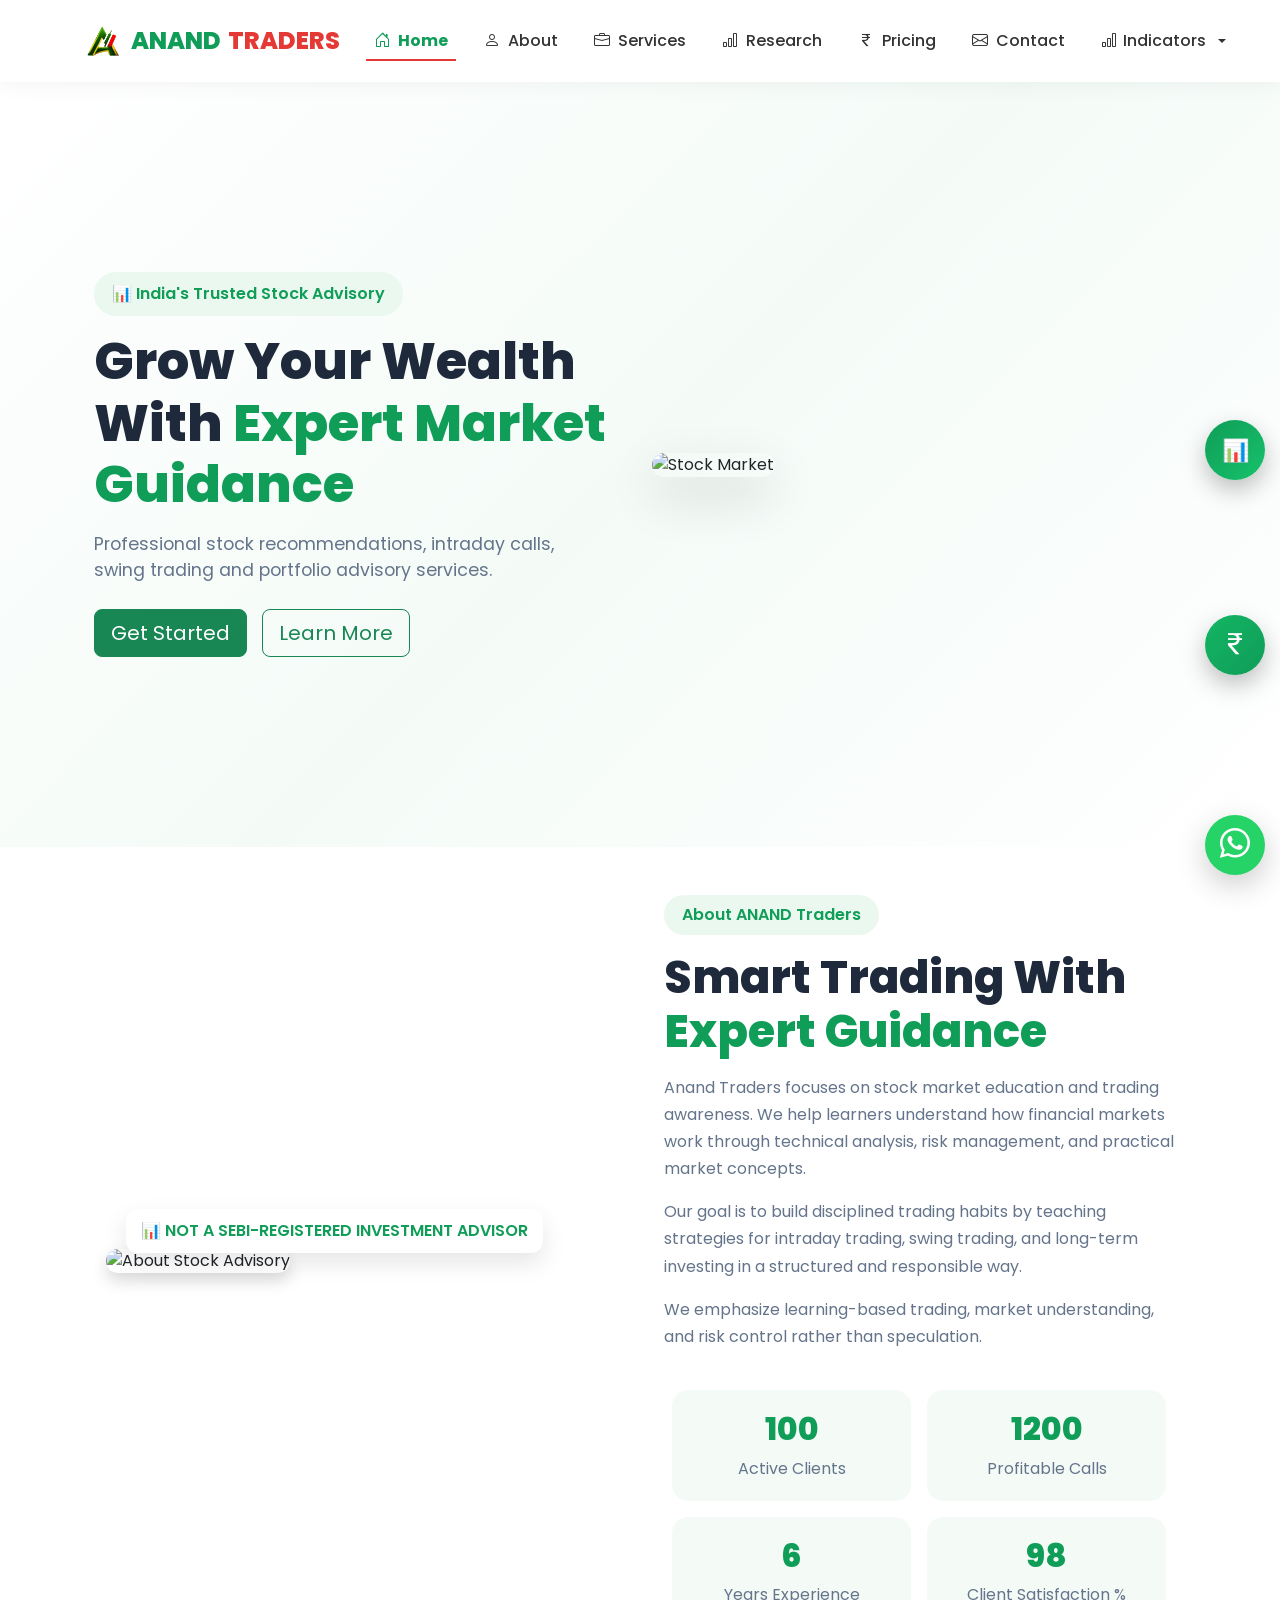
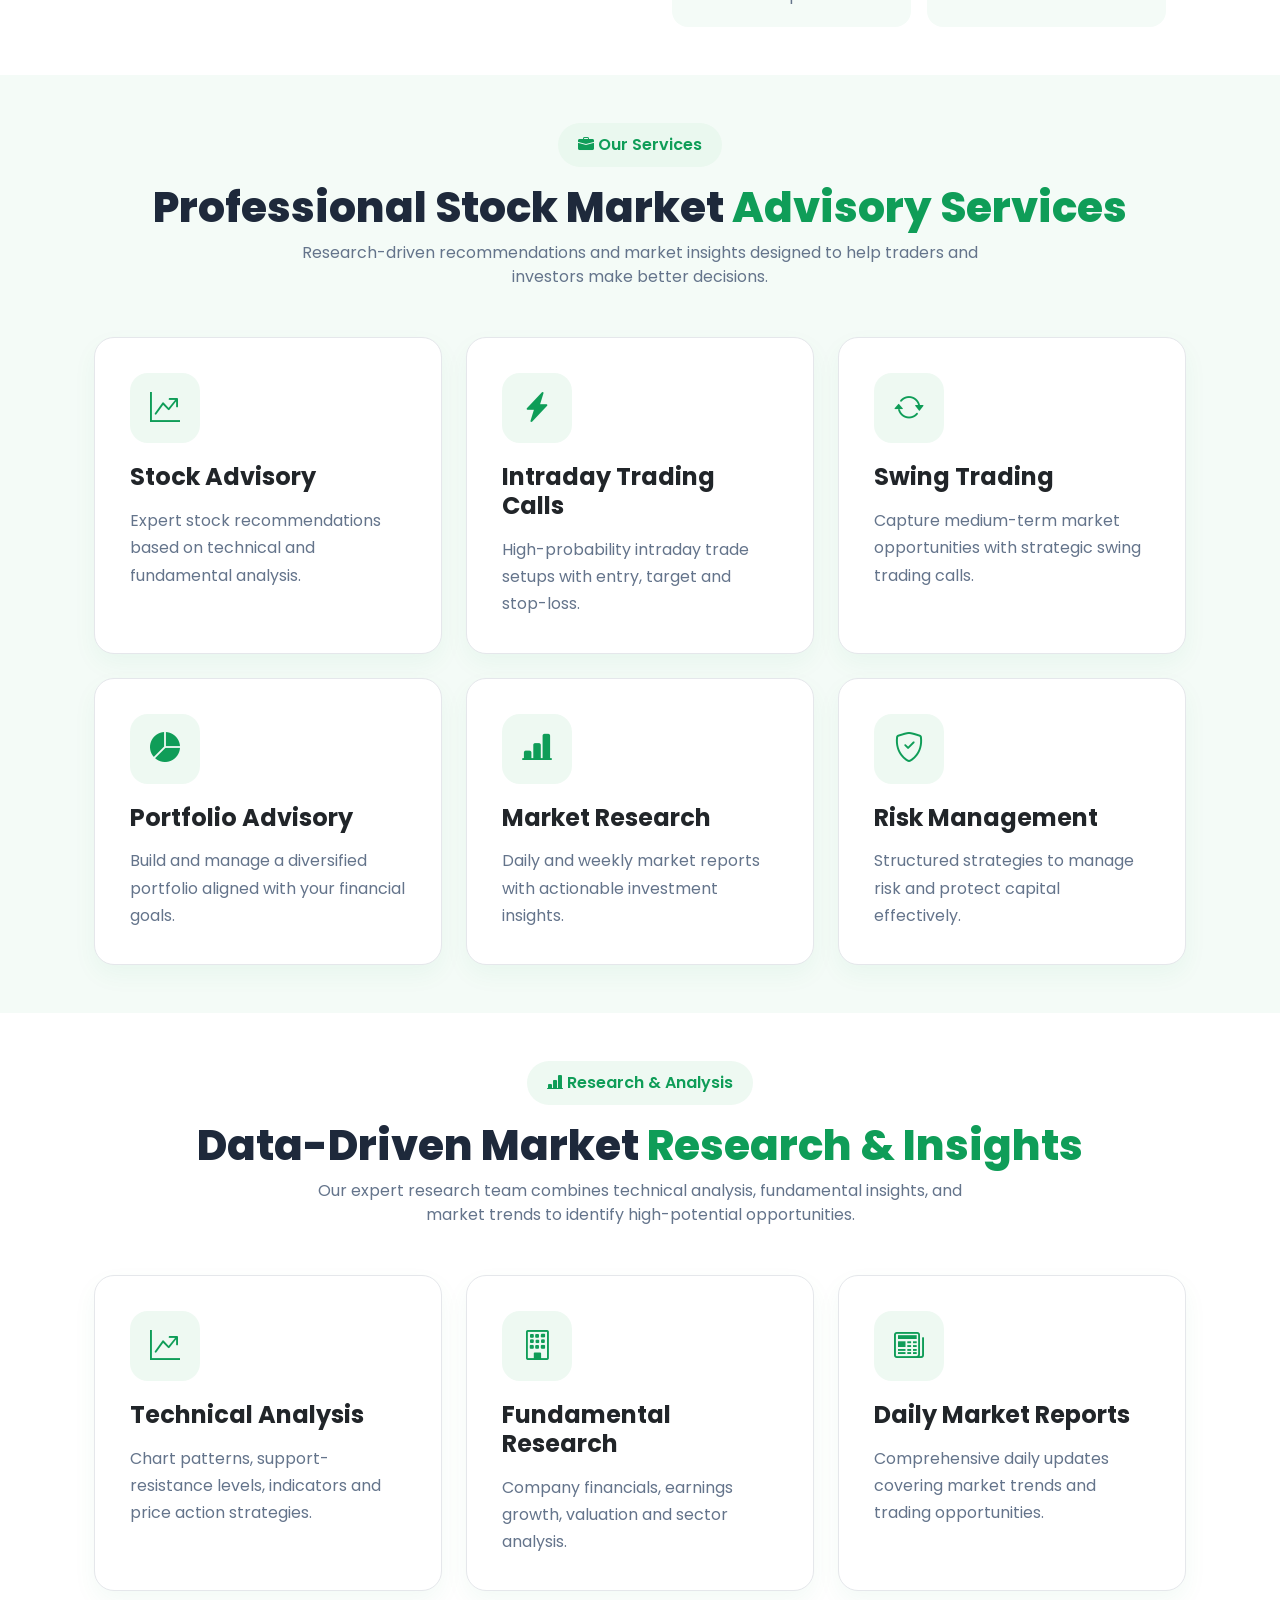
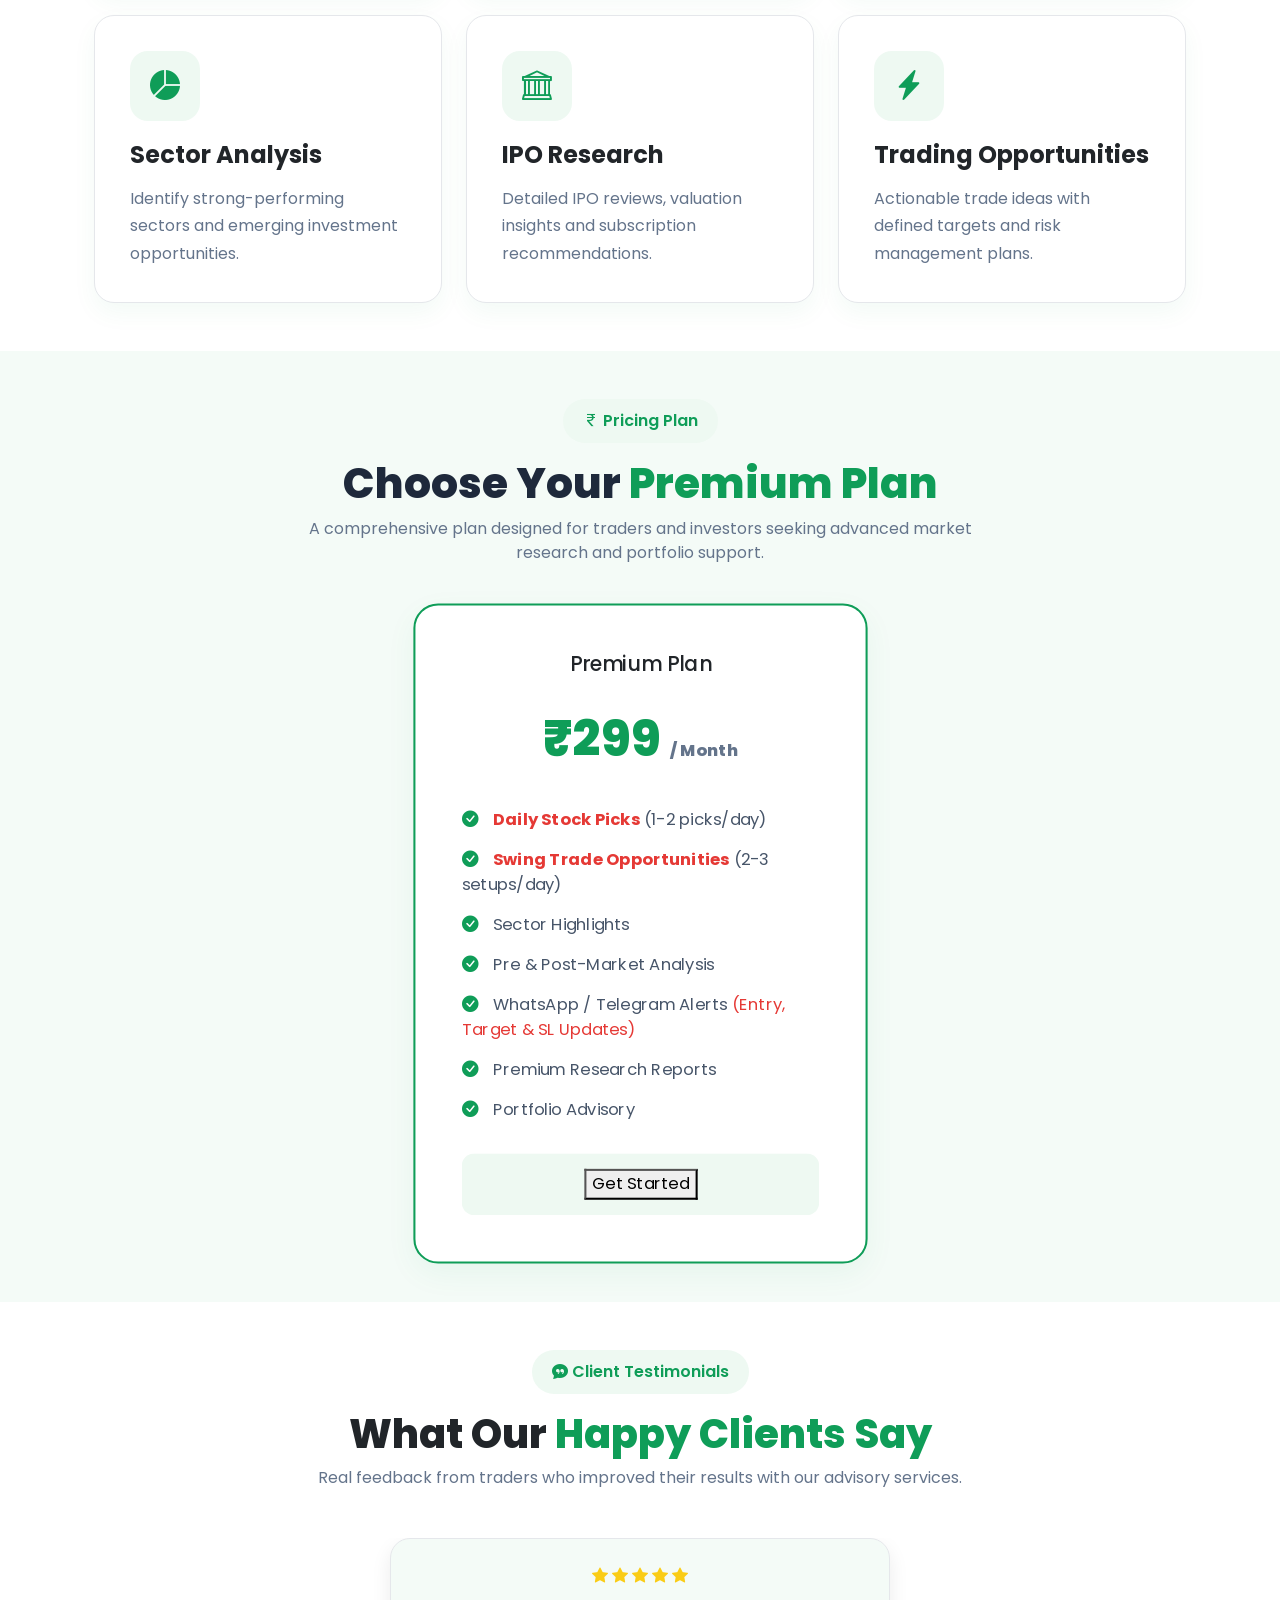
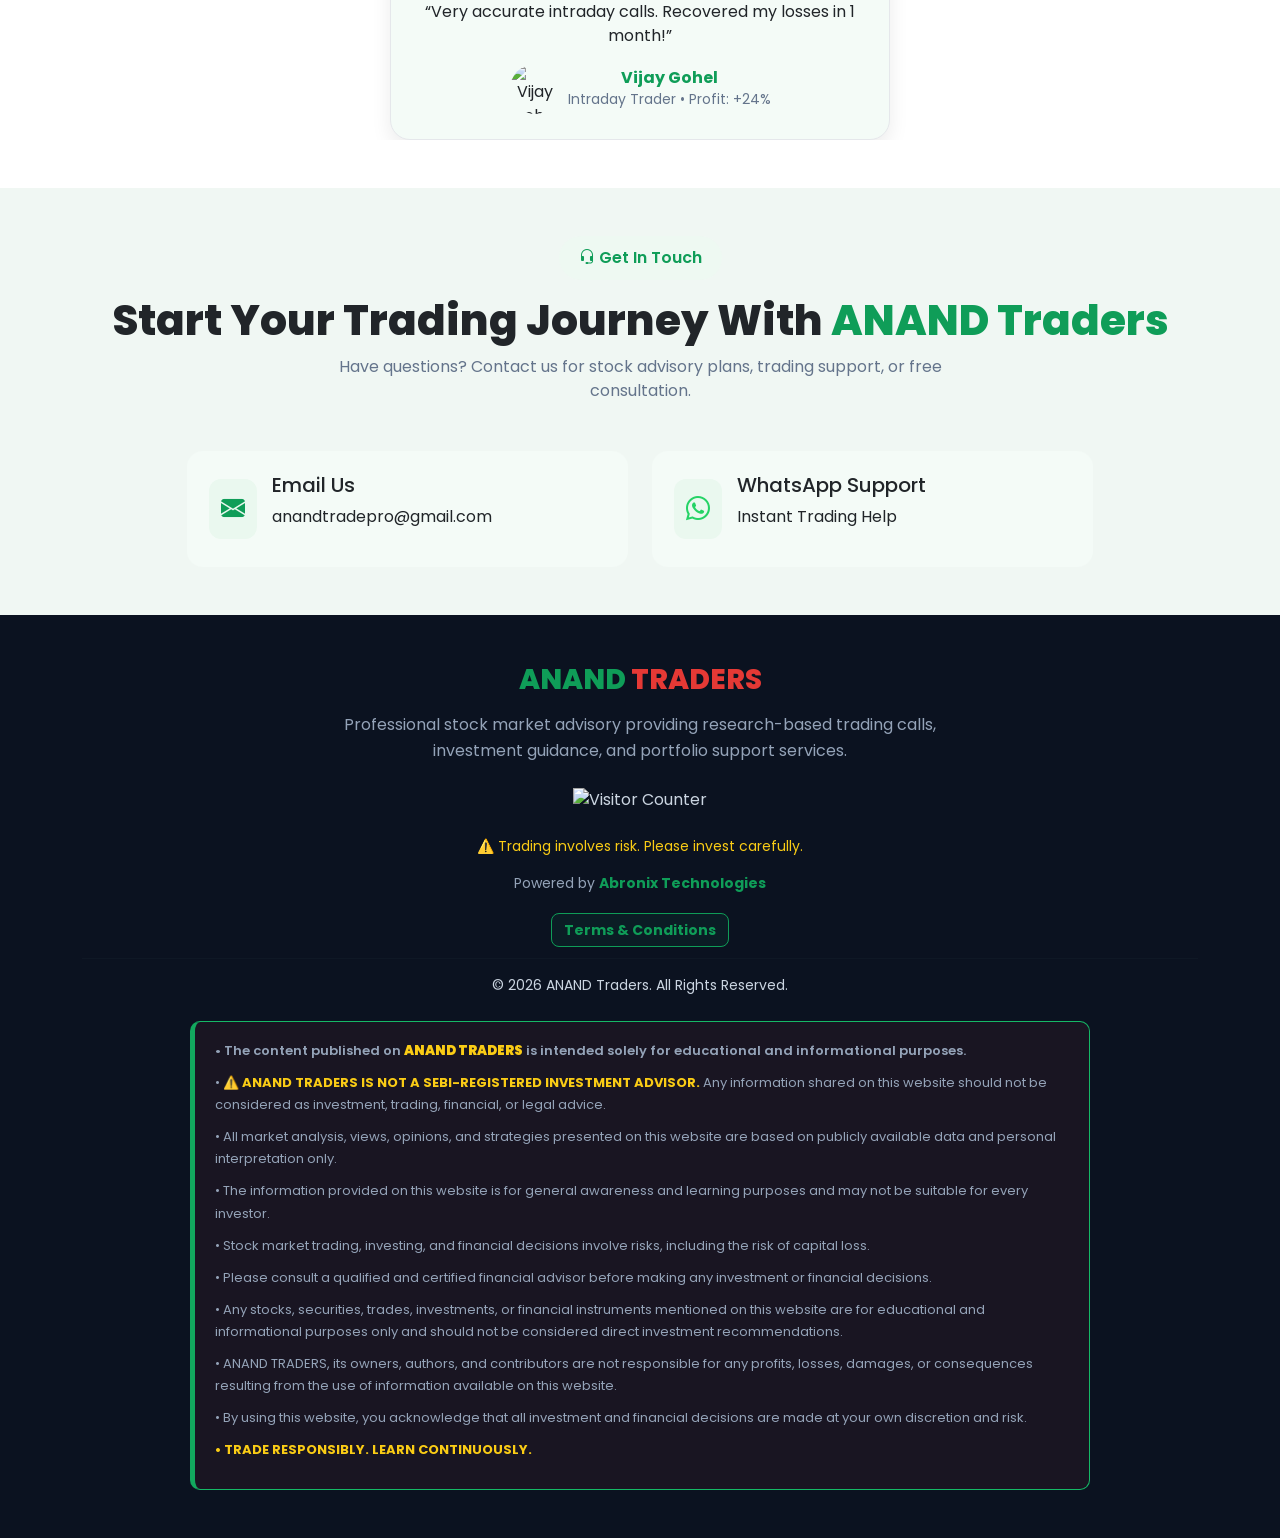
==== commit 89defbb6: "Update index.html" ====
--- a/index.html
+++ b/index.html
@@ -886,7 +886,7 @@
         <!-- PREMIUM PLAN -->
         <div class="row justify-content-center">
           <div class="col-12 col-md-8 col-lg-6 col-xl-5">
-            <div class="pricing-card">
+            <div class="pricing-card featured">
               <h5>Premium Plan</h5>
 
               <div class="price">
@@ -935,8 +935,8 @@
               </ul>
               <!-- <a href="#contact" class="btn btn-plan"> Get Started </a> -->
               <a
-                href="tez://upi/pay?pa=rominvahora2015@oksbi&pn=Romin%20Vahora&am=299&cu=INR"
-              >
+                href="upi://pay?pa=rominvahora2015@oksbi&pn=Romin%20Vahora&am=299&cu=INR"
+              class="btn btn-plan">
                 <button>Get Started</button>
               </a>
             </div>
--- a/css/stylesheet.css
+++ b/css/stylesheet.css
@@ -1,4 +1,4 @@
-﻿:root {
+:root {
     --green:#0F9D58;
     --darkgreen:#0A6C3D;
     --lightgreen:#F4FBF7;
@@ -621,6 +621,48 @@
 
     .featured {
         transform: none;
+    }
+}
+
+
+/* =======================
+   SINGLE PREMIUM PLAN
+======================= */
+
+.pricing-section .pricing-card {
+    width: 100%;
+    margin: 0 auto;
+    text-align: center;
+}
+
+.pricing-section .pricing-list {
+    text-align: left;
+}
+
+/* Premium price */
+.pricing-section .price {
+    margin: 25px 0;
+}
+
+/* Better spacing on larger screens */
+@media (min-width: 992px) {
+    .pricing-section .pricing-card {
+        padding: 45px;
+    }
+}
+
+/* Mobile alignment */
+@media (max-width: 575.98px) {
+    .pricing-section .pricing-card {
+        padding: 25px 20px;
+    }
+
+    .pricing-section .pricing-title {
+        font-size: 30px;
+    }
+
+    .pricing-section .pricing-list li {
+        font-size: 14px;
     }
 }
 
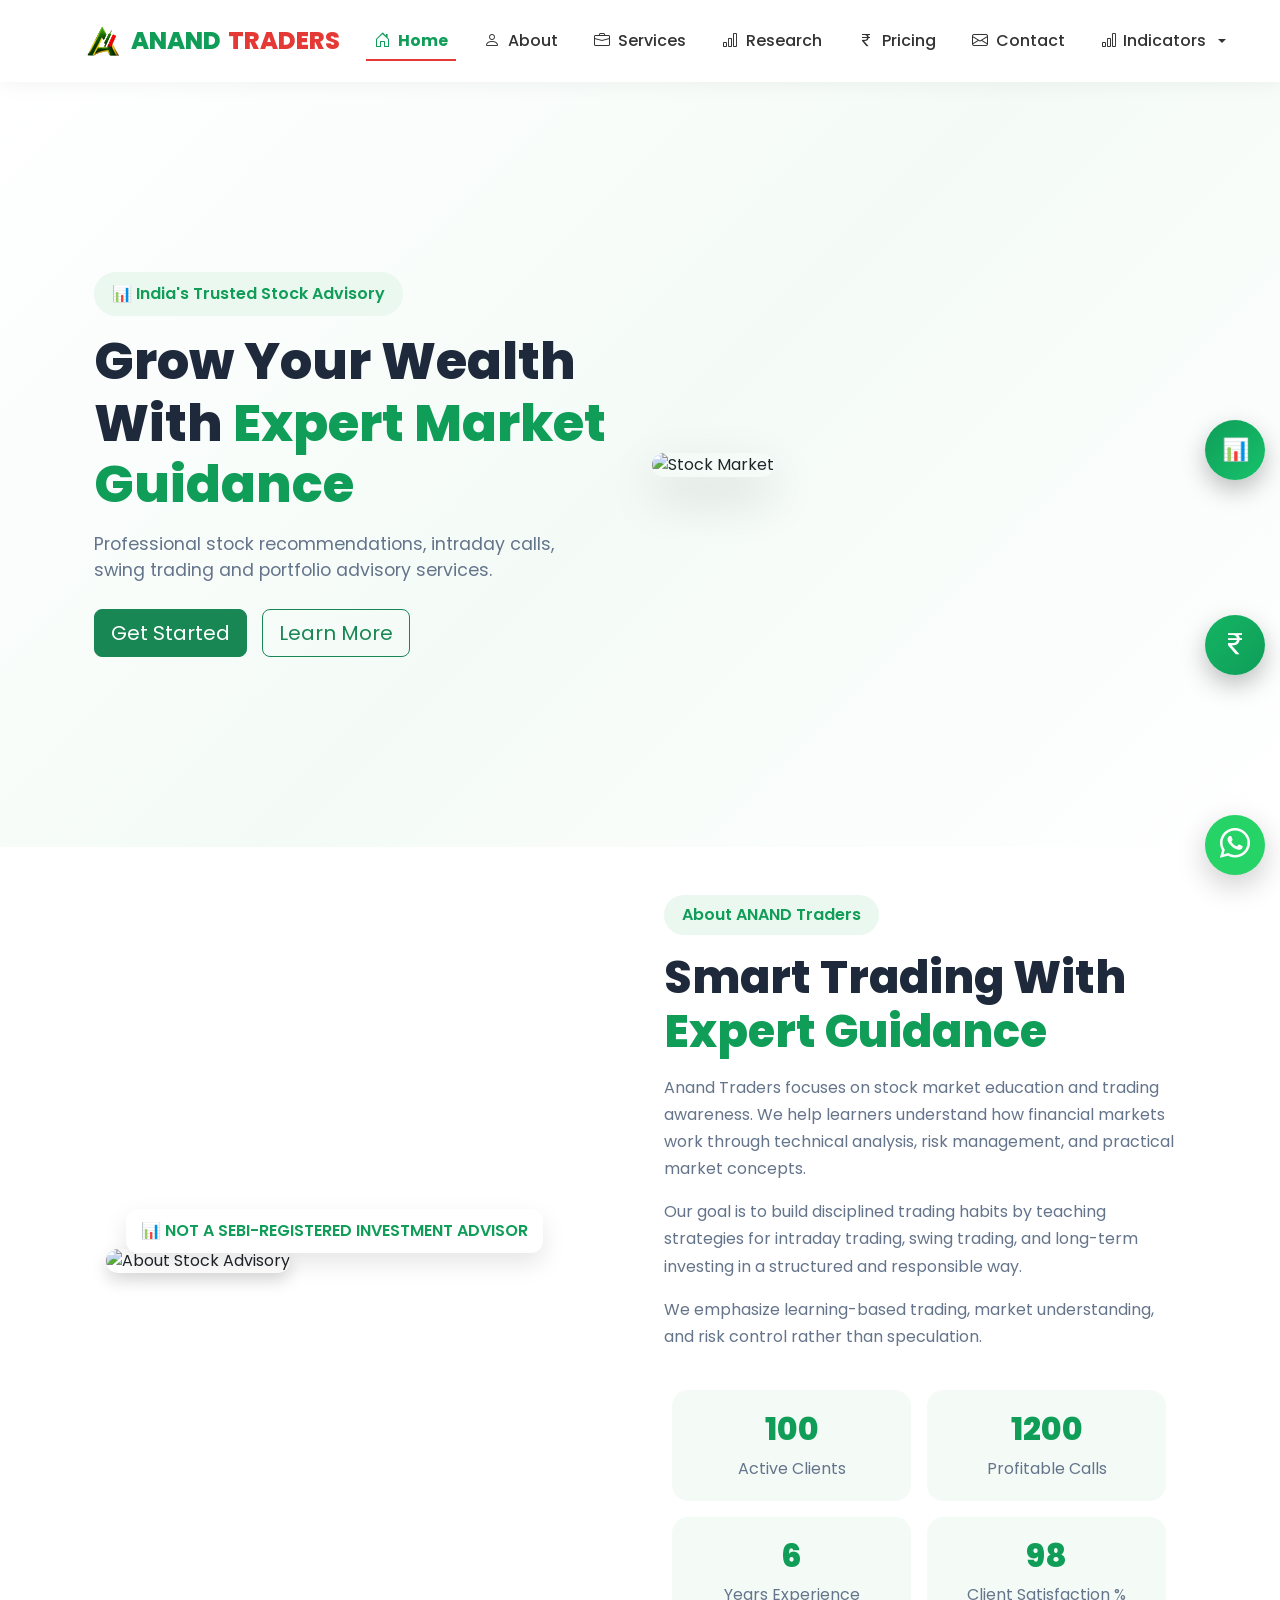
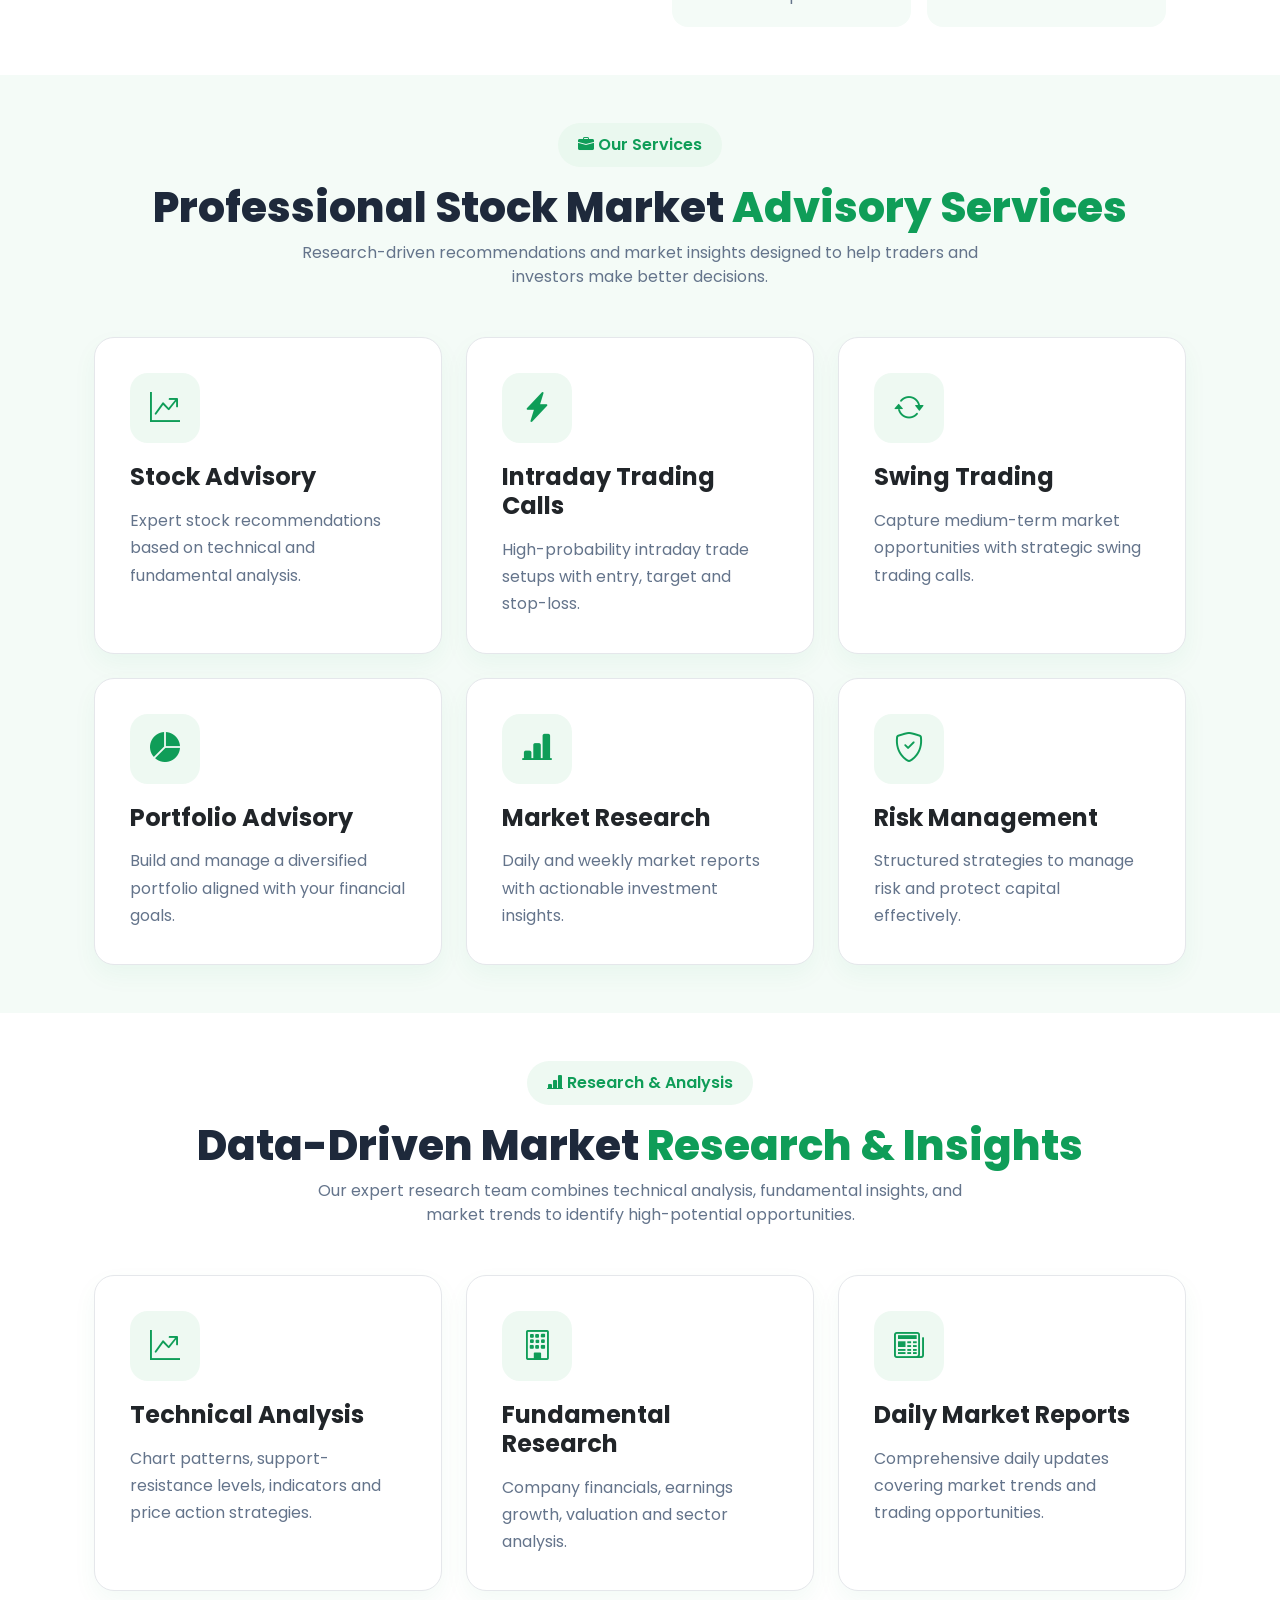
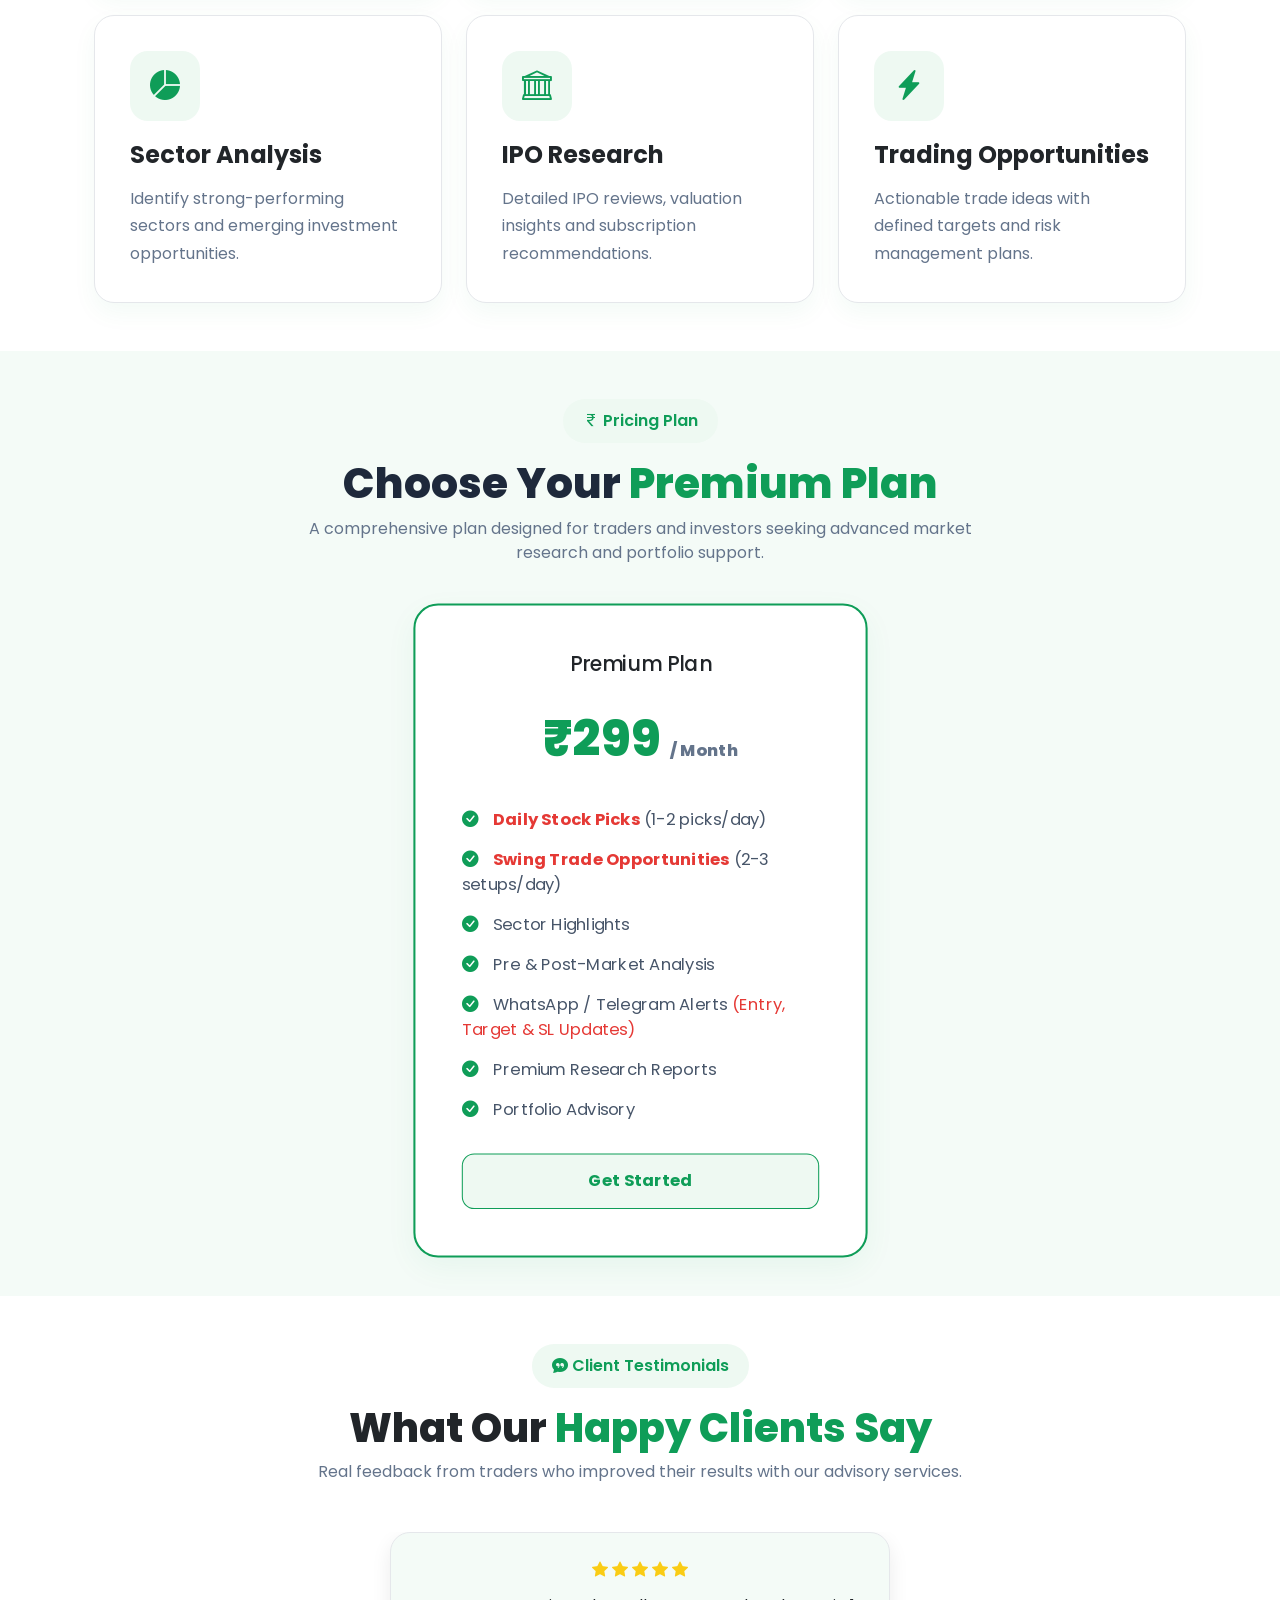
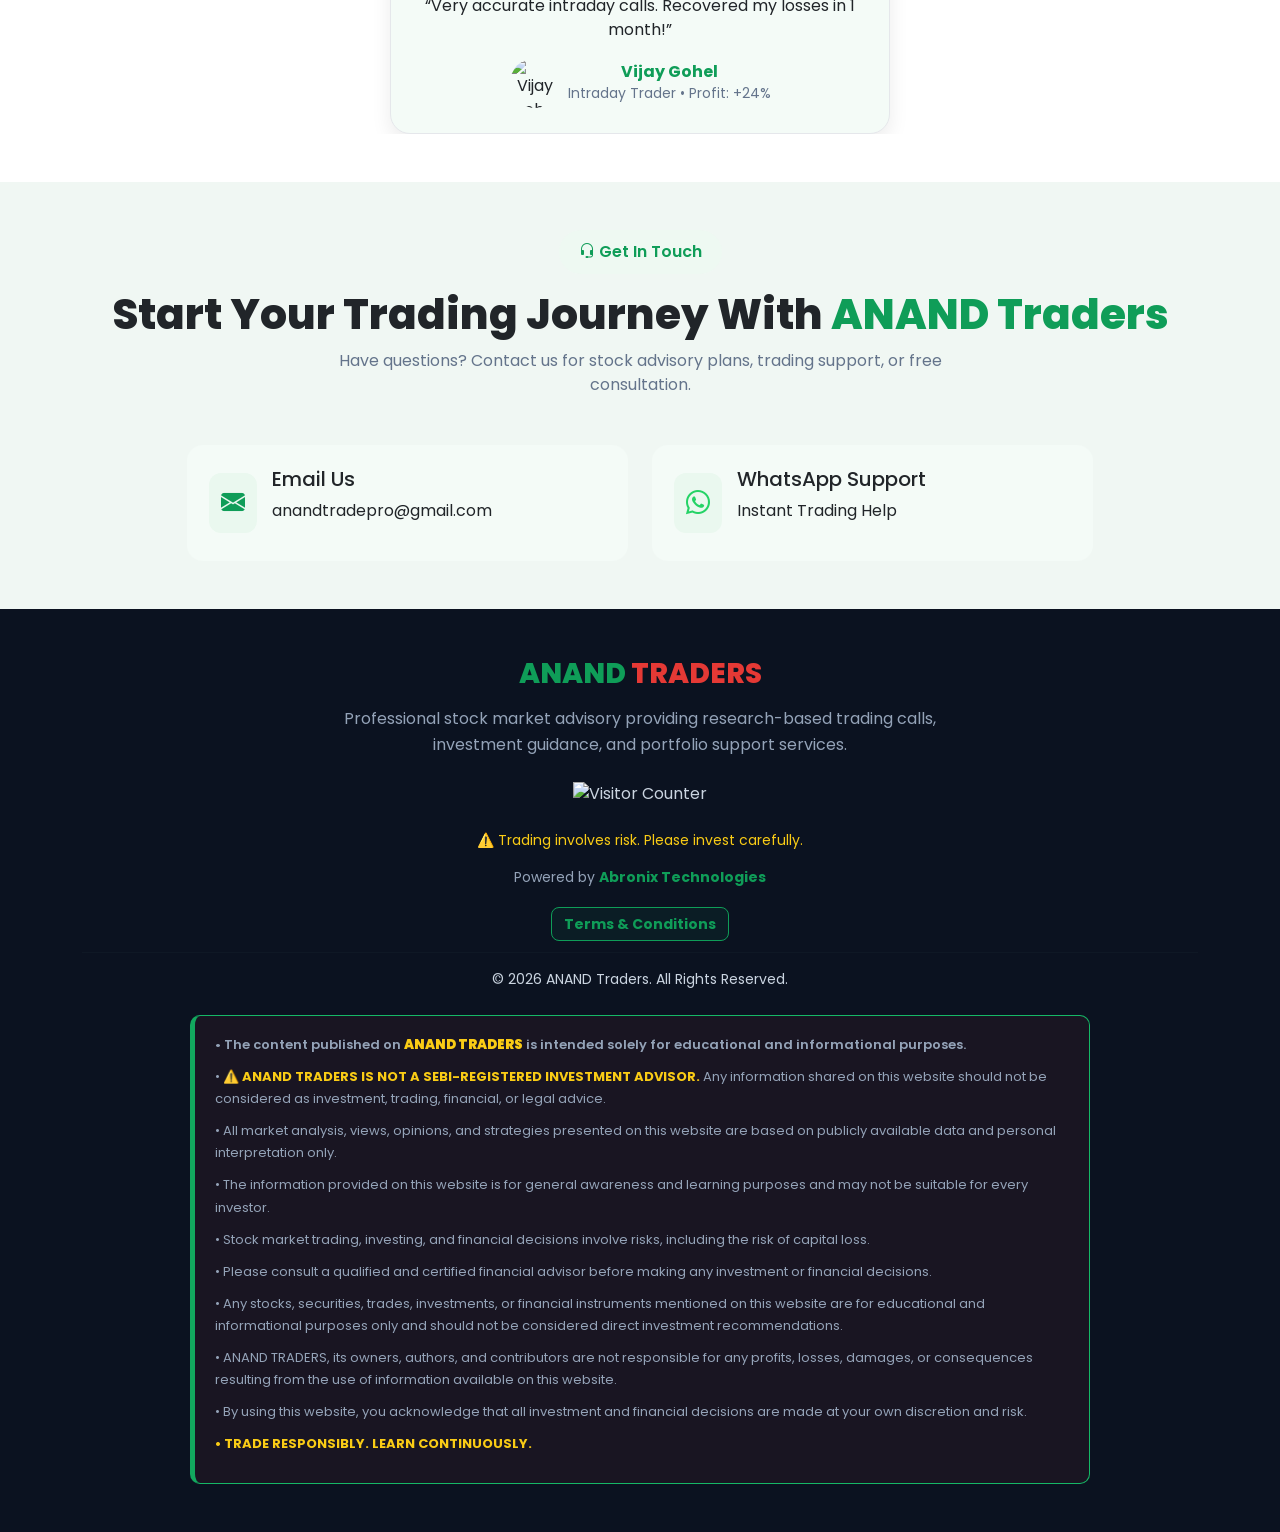
==== commit 0e6864f4: "Update index.html" ====
--- a/index.html
+++ b/index.html
@@ -935,9 +935,8 @@
               </ul>
               <!-- <a href="#contact" class="btn btn-plan"> Get Started </a> -->
               <a
-                href="upi://pay?pa=rominvahora2015@oksbi&pn=Romin%20Vahora&am=299&cu=INR"
-              class="btn btn-plan">
-                <button>Get Started</button>
+                href="upi://pay?pa=rominvahora2015@oksbi&pn=Romin%20Vahora&am=299&cu=INR">
+                <button class="btn-plan">Get Started</button>
               </a>
             </div>
           </div>
--- a/css/stylesheet.css
+++ b/css/stylesheet.css
@@ -593,6 +593,8 @@
     background: #eef9f2;
     color: #0F9D58;
     font-weight: 700;
+    border-color: transparent;
+    border: 1px solid #0F9D58;
 }
 
     .btn-plan:hover {
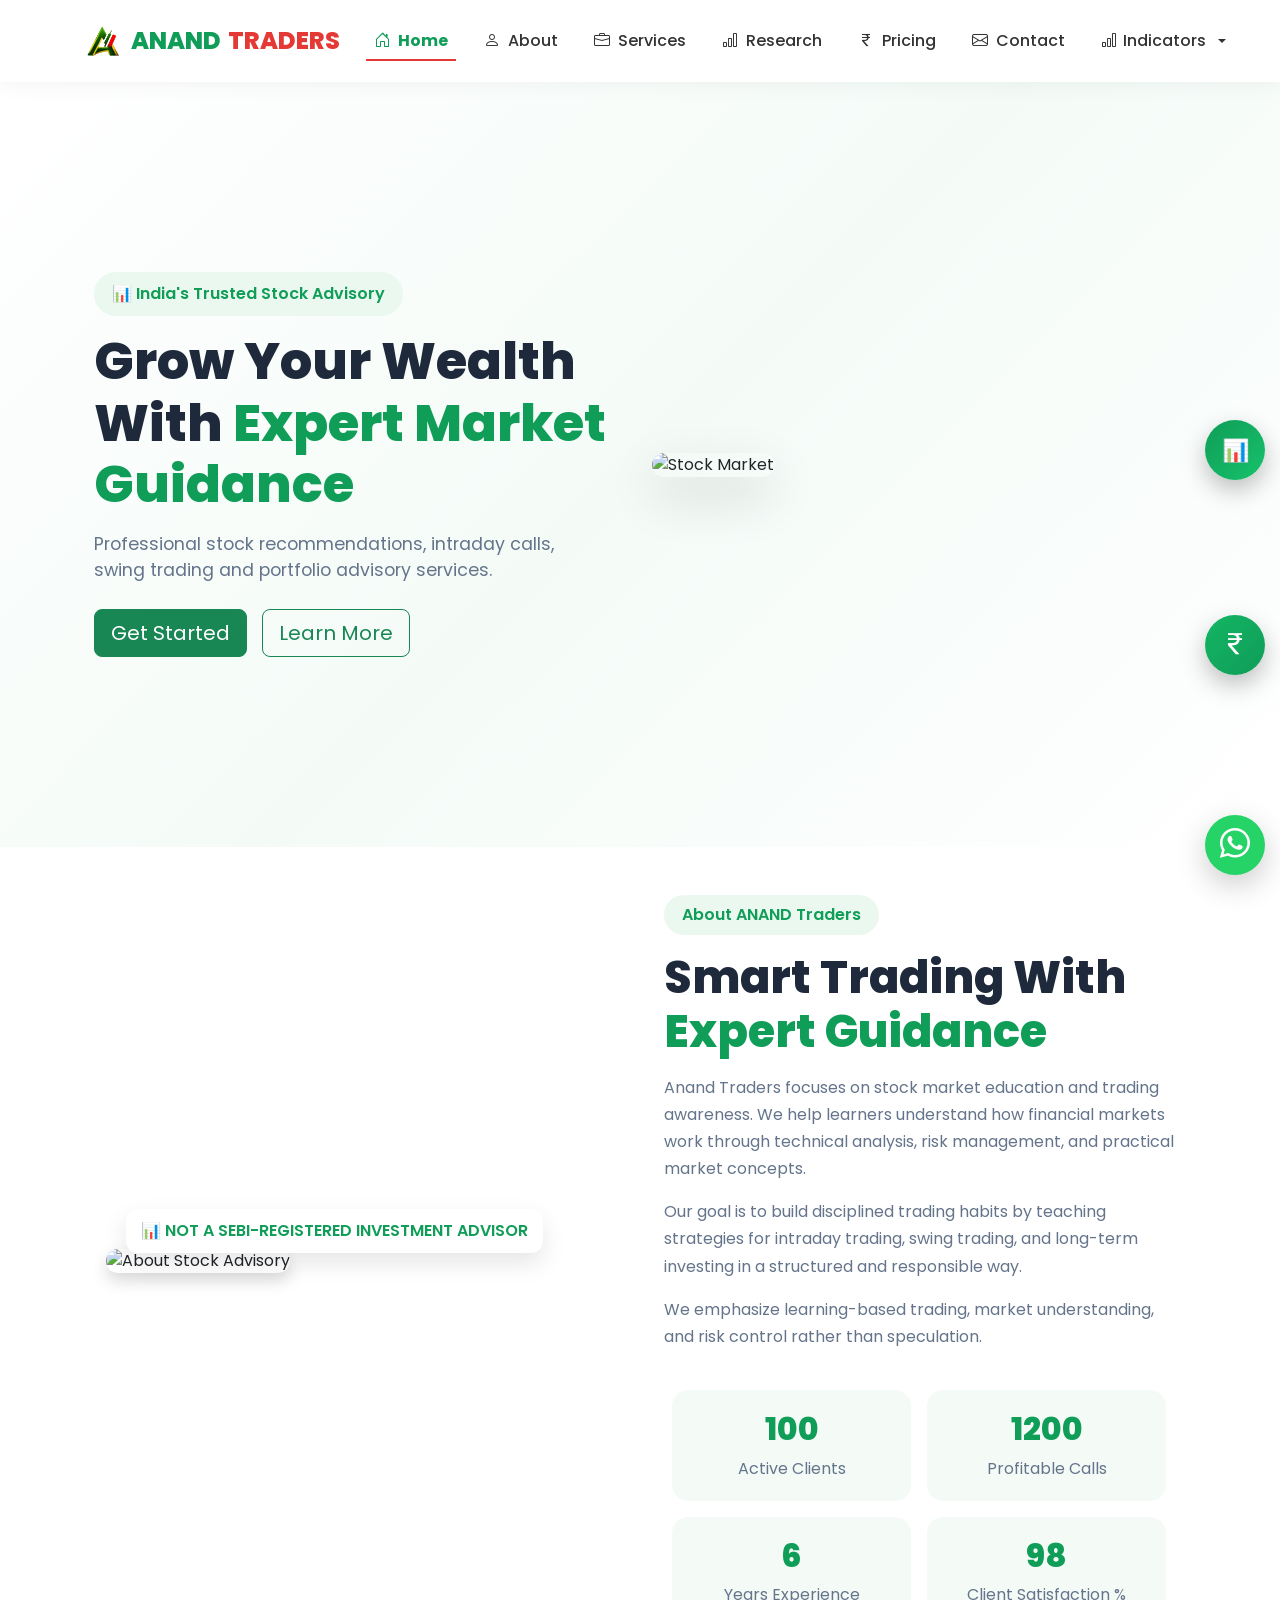
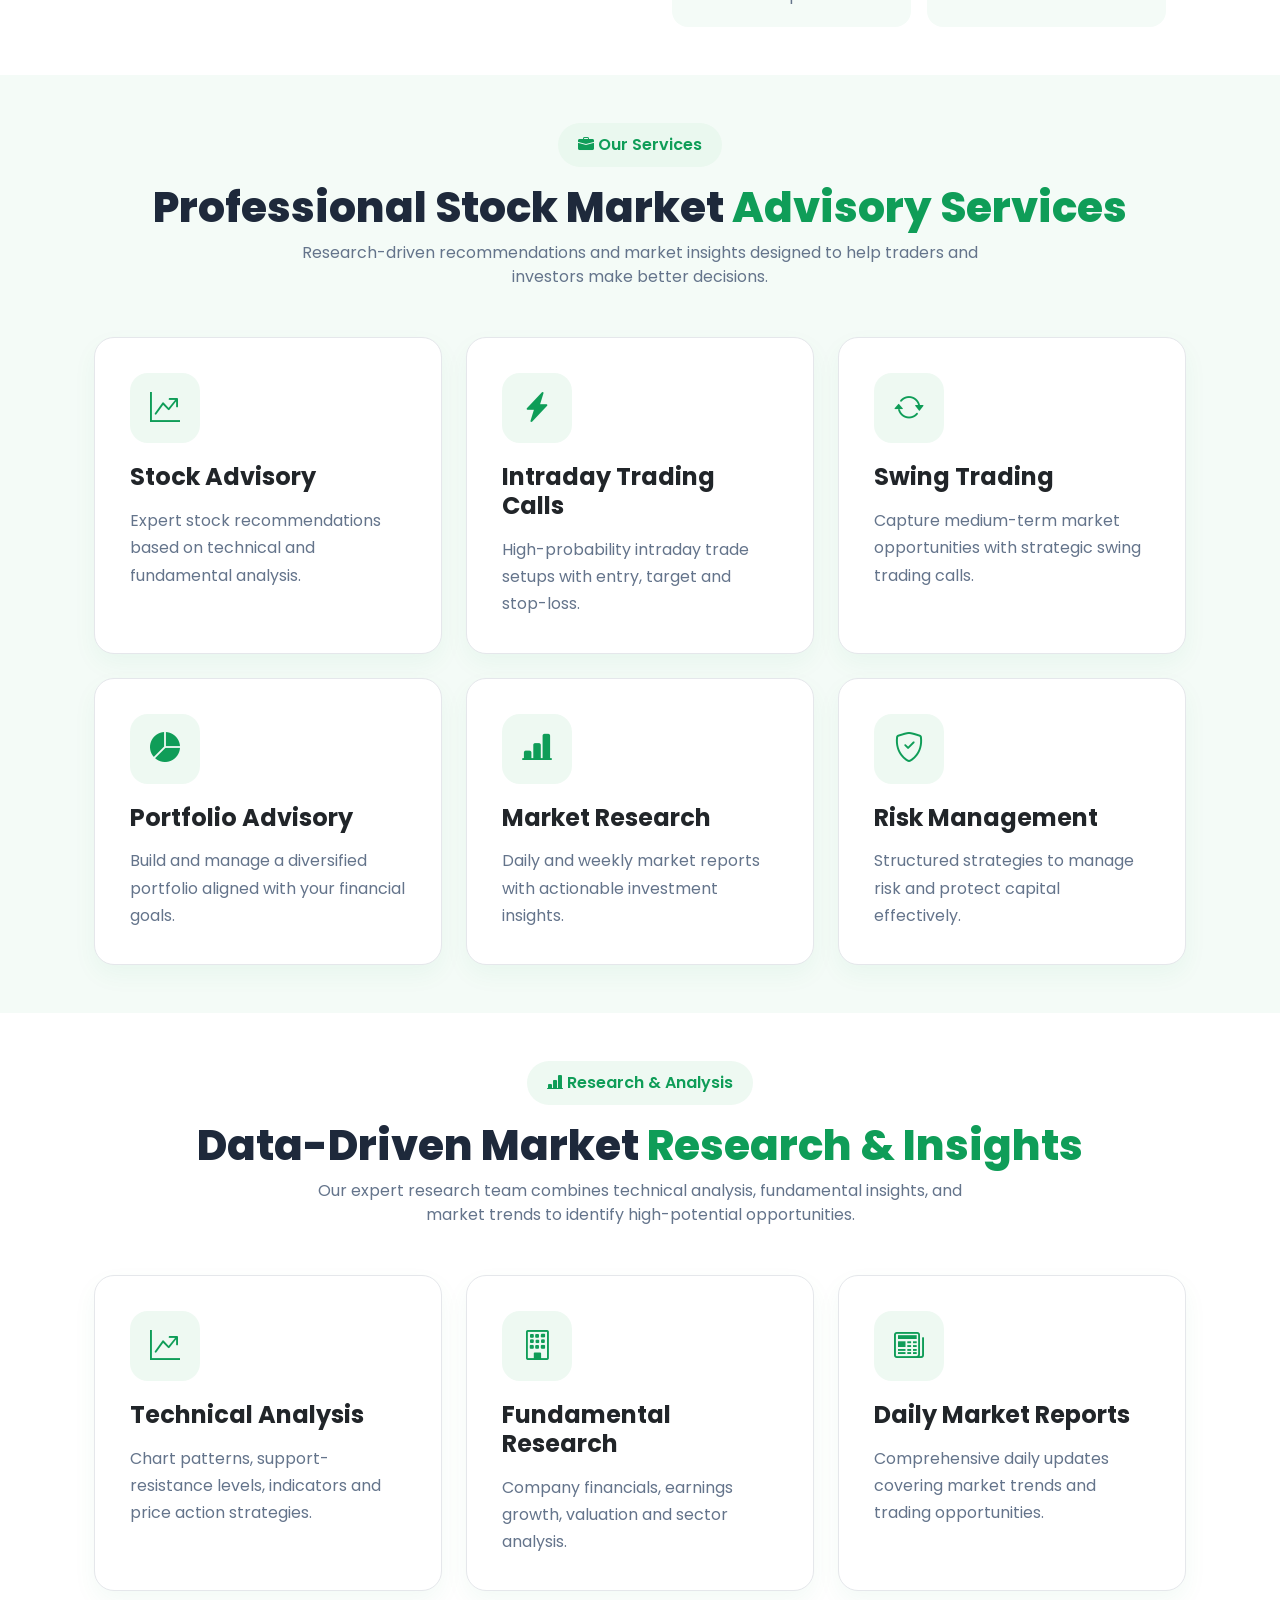
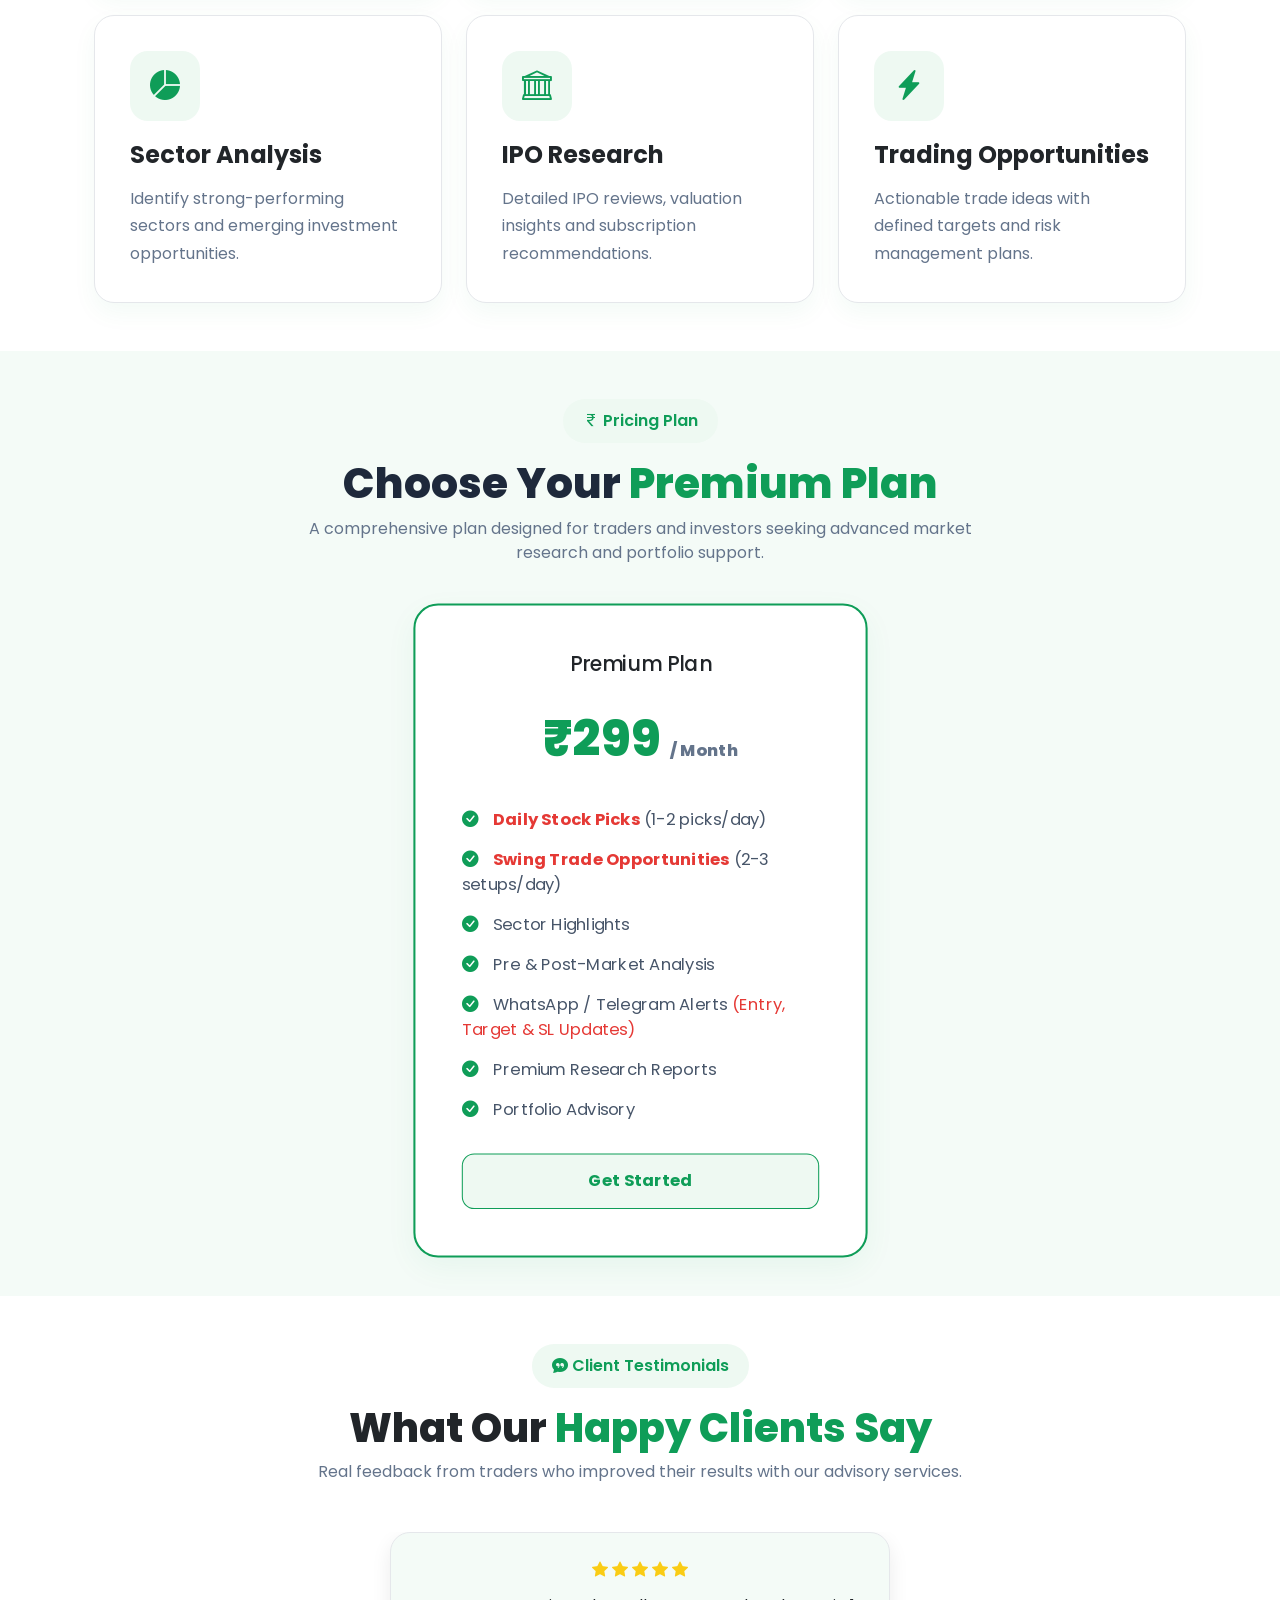
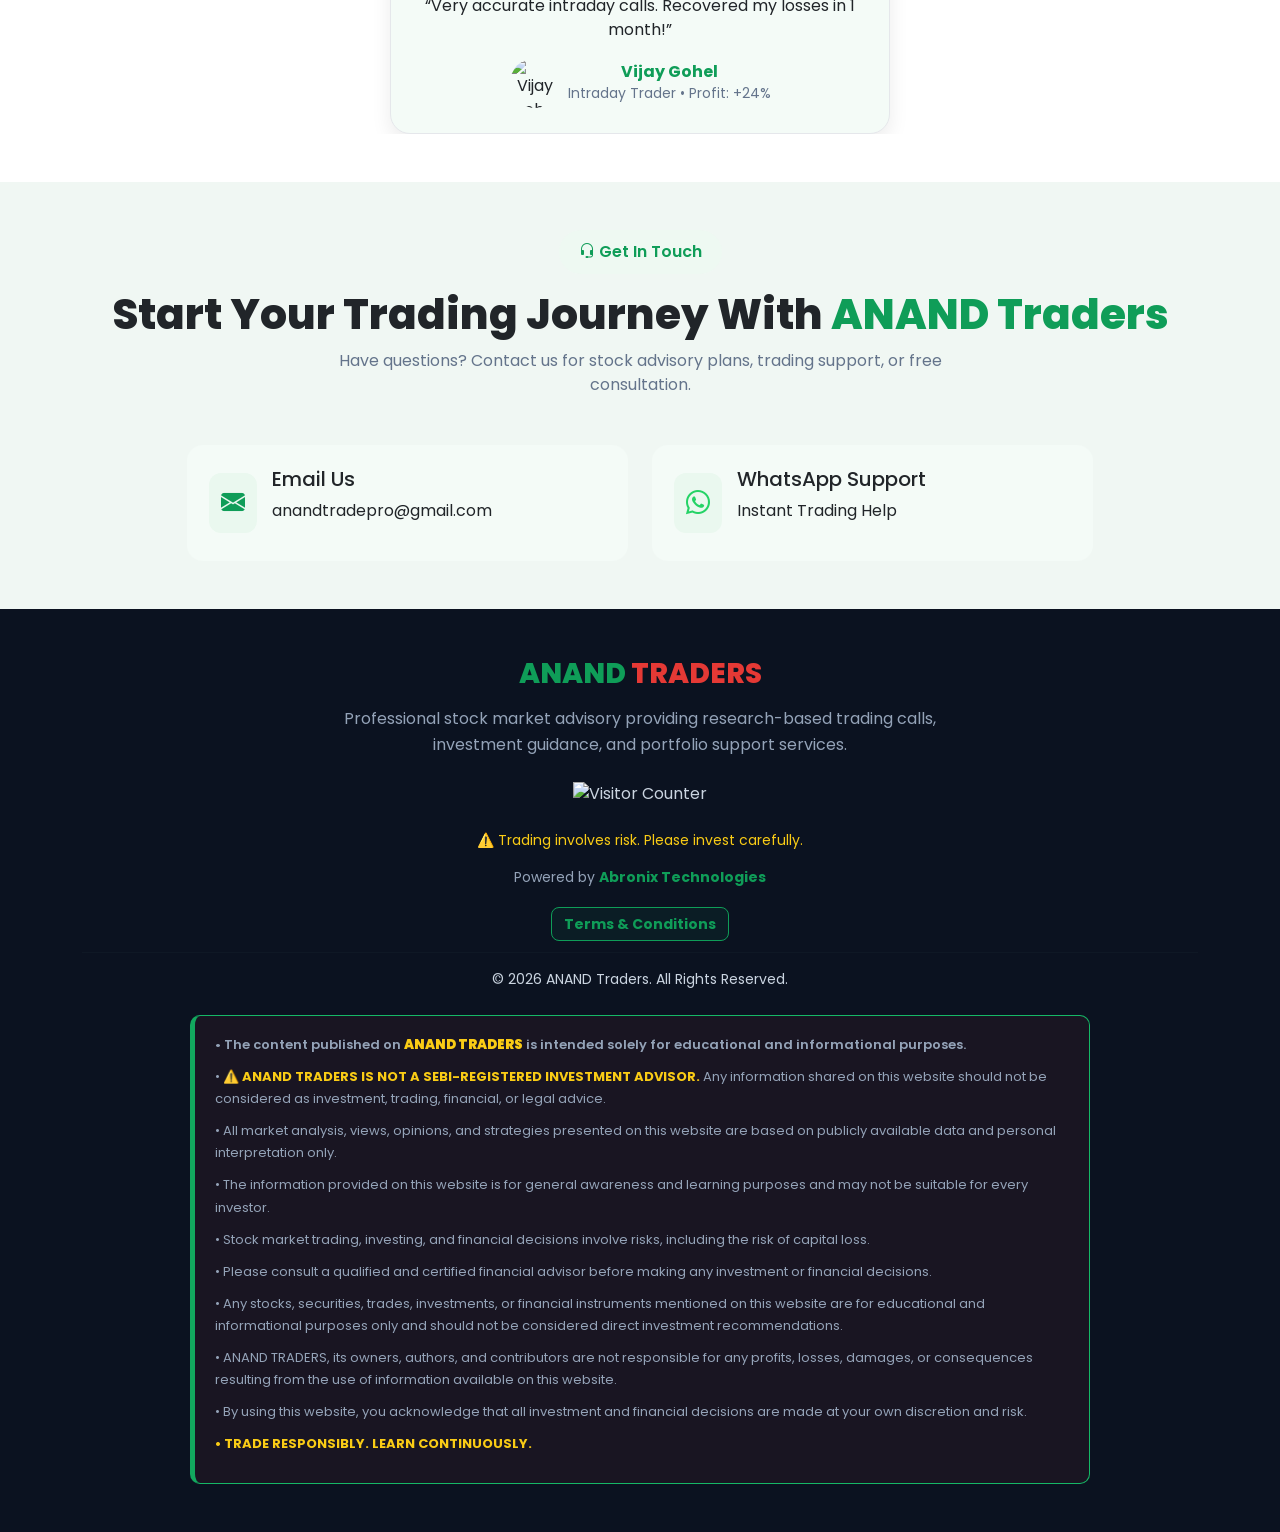
==== commit 74df2abd: "Update index.html" ====
--- a/index.html
+++ b/index.html
@@ -935,7 +935,7 @@
               </ul>
               <!-- <a href="#contact" class="btn btn-plan"> Get Started </a> -->
               <a
-                href="upi://pay?pa=rominvahora2015@oksbi&pn=Romin%20Vahora&am=299&cu=INR">
+                href="upi://pay?pa=rominvahora2015@oksbi&am=299&cu=INR">
                 <button class="btn-plan">Get Started</button>
               </a>
             </div>
